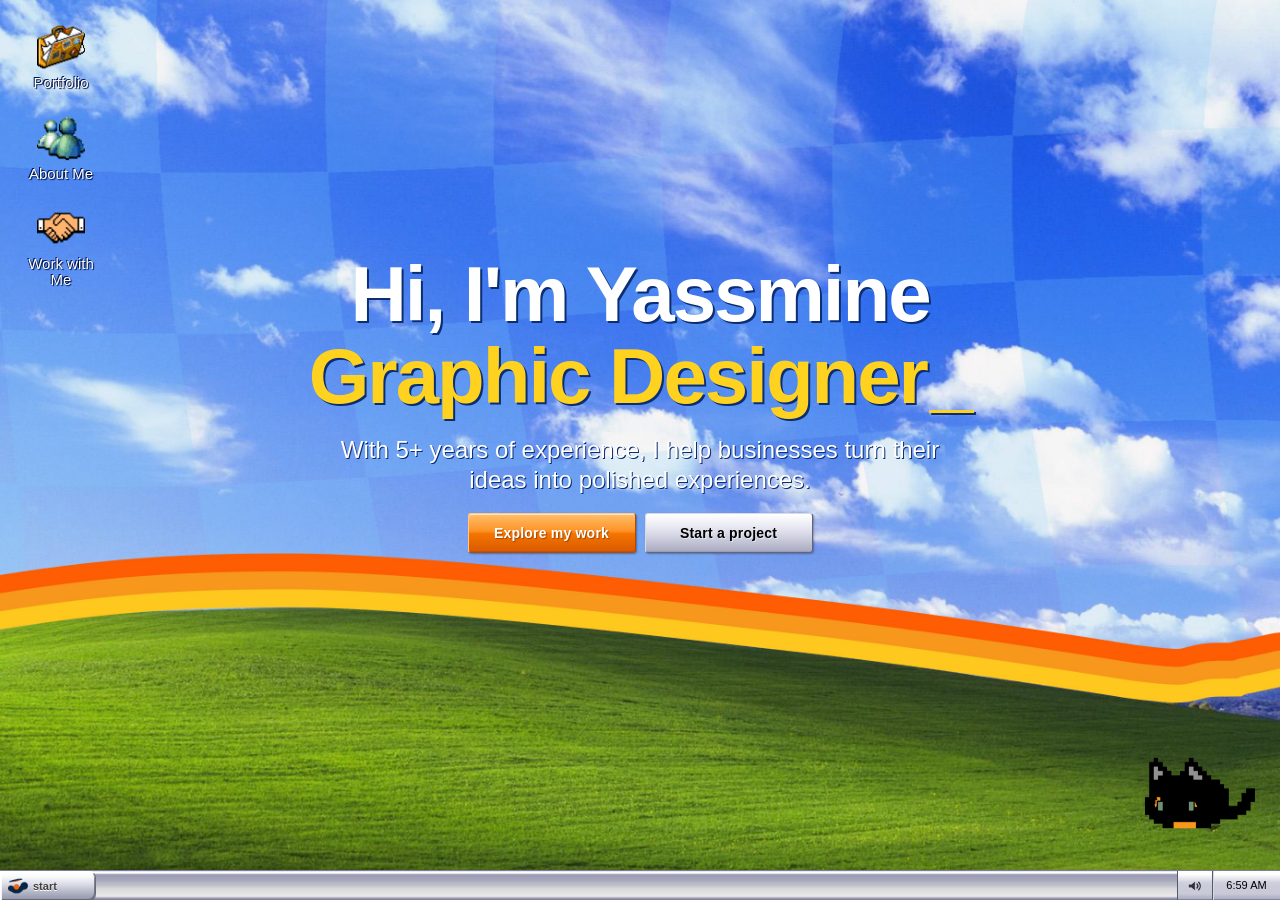
==== index.html @ 1ea106d1 "Add files via upload" ====
<!DOCTYPE html>
<html lang="en">
<head>
  <meta charset="UTF-8" />
  <meta name="viewport" content="width=device-width, initial-scale=1.0" />
  <meta name="theme-color" content="#245edb" />
  <title>Yassmine OS — Portfolio</title>
  <link rel="stylesheet" href="assets/css/style.css" />
  </head>

<body>
  <a class="skip-link" href="#desktop">Skip to desktop</a>
  <main class="desktop" id="desktop">
    <div class="desktop-icons">
      <button class="desktop-icon open-popup" data-target="portfolioPopup">
        <img src="assets/img/portfolio-icon.png" alt="" />
        <span>Portfolio</span>
      </button>

      <button class="desktop-icon open-popup" data-target="aboutPopup">
        <img src="assets/img/community-icon.png" alt="" />
        <span>About Me</span>
      </button>

      <button class="desktop-icon open-popup" data-target="hirePopup">
        <img src="assets/img/work-icon.png" alt="" />
        <span>Work with Me</span>
      </button>
    </div>

    <section class="hero-copy" aria-label="Introduction">
      <h1>Hi, I'm Yassmine</h1>
      <h2 class="hero-role">
        <span id="typedRole"></span><span class="typing-cursor">_</span>
      </h2>
      <p class="hero-description">
      With 5+ years of experience, I help businesses turn their ideas into polished experiences.
      </p>
      <div class="hero-actions">
        <button class="xp-button primary open-popup" data-target="portfolioPopup">Explore my work</button>
        <button class="xp-button open-popup" data-target="hirePopup">Start a project</button>
      </div>
    </section>
    <button class="yuki open-popup" data-target="hobbiesPopup" aria-label="Open Yuki's studio">
      <span class="yuki-speech">pspsps...</span>
      <img class="yuki-cat" src="assets/img/yuki.png" alt="Yuki" />
    </button>

    <div class="taskbar" id="taskbar">
      <button
        class="start-button"
        id="startButton"
        data-target="menuPopup"
        aria-haspopup="true"
        aria-expanded="false"
        type="button"
      >
        <img class="start-icon" src="assets/img/logo.png" alt="" />
        <strong>start</strong>
      </button>

      <div class="taskbar-divider" aria-hidden="true"></div>

      <div class="taskbar-apps" id="taskbarApps" aria-label="Open applications"></div>

      <div class="taskbar-tray" aria-label="Notification area">

        <div class="taskbar-tray-icons" id="trayIcons">

          <button
            class="tray-icon volume-button"
            id="volume"
            type="button"
            title="Volume: on"
            aria-label="Volume: on"
            aria-pressed="false"
          ><svg class="volume-icon" viewBox="0 0 16 16" aria-hidden="true" focusable="false">
              <path class="volume-speaker" d="M1.5 6.25h3L8.25 3v10L4.5 9.75h-3z" />
              <path class="volume-wave volume-wave-1" d="M10 6a3 3 0 0 1 0 4" />
              <path class="volume-wave volume-wave-2" d="M11.75 4.25a5.5 5.5 0 0 1 0 7.5" />
              <path class="volume-mute" d="M10.25 5.75l4 4m0-4l-4 4" />
            </svg></button>
        </div>

        <div
          class="taskbar-clock"
          id="taskbarClock"
          title=""
          aria-label="Current time"
        >
          <span id="time"></span>
        </div>
      </div>
    </div>
  </main>

  <!-- Portfolio -->
  <section class="popup-window" id="portfolioPopup" data-title="Portfolio" style="--x: 10vw; --y: 10vh;">
    <header class="popup-header">
      <span><img src="assets/img/portfolio-icon.png" alt="">Portfolio</span>
      <div class="window-controls">
        <button class="minimize-popup" title="Minimize" aria-label="Minimize"></button>
        <button class="maximize-popup" title="Maximize" aria-label="Maximize"></button>
        <button class="close-popup" title="Close" aria-label="Close"></button>
      </div>
    </header>
    <div class="popup-content portfolio-content">

      <div class="case-header">
        <div>
          <span class="case-label">CASE FILES</span>
          <h2>Everything I&rsquo;ve worked on, filed.</h2>
        </div>
      </div>

      <div class="case-dividers" role="tablist" aria-label="Filter by discipline">
        <button class="divider-tab active" role="tab" aria-selected="true" data-filter="all">All</button>
        <button class="divider-tab" role="tab" aria-selected="false" data-filter="branding">Branding</button>
        <button class="divider-tab" role="tab" aria-selected="false" data-filter="digital">Digital &amp; Print</button>
        <button class="divider-tab" role="tab" aria-selected="false" data-filter="product">Product Design</button>
      </div>

      <div class="case-drawer" id="caseDrawer"></div>

    </div>
    <footer class="status-bar" id="caseStatus">5 file(s)</footer>
  </section>

  <!-- About -->
  <section class="popup-window" id="aboutPopup" data-title="About Me" style="--x: 34vw; --y: 14vh;">
    <header class="popup-header">
      <span><img src="assets/img/community-icon.png" alt="">About Yassmine</span>
      <div class="window-controls"><button class="minimize-popup" title="Minimize" aria-label="Minimize"></button><button class="maximize-popup" title="Maximize" aria-label="Maximize"></button><button class="close-popup" title="Close" aria-label="Close"></button></div>
    </header>
    <div class="popup-content about-content library">

      <!-- Reader card -->
      <div class="library-header">
        <div class="reader-avatar">
          <img src="assets/img/logo.png" alt="">
        </div>
        <div class="reader-meta">
          <h2>Ouaras Nouara El Yassmine</h2>
          <p>Product Designer &middot; Algiers</p>
        </div>
        <div class="reading-progress">
          <span class="progress-label"><b id="chaptersRead">1</b> of 6 chapters opened</span>
          <div class="progress-track"><i id="progressFill" style="width:16.6%"></i></div>
        </div>
      </div>

      <!-- Shelf -->
      <div class="shelf-wrap">

        <!-- Fairy lights -->
        <div class="fairy-lights" aria-hidden="true">
          <svg class="fairy-wire" viewBox="0 0 100 20" preserveAspectRatio="none">
            <path vector-effect="non-scaling-stroke"
                  d="M0,3 Q6,13 12.5,4 Q19,14 25,4.5 Q32,14.5 38,4 Q45,14 51,4.5
                     Q58,14.5 64,4 Q71,14 77,4.5 Q84,14.5 90,4 Q96,13 100,3" />
          </svg>
          <i style="--x:6%;  --t:3.4s; --d:0s"></i>
          <i style="--x:19%; --t:4.1s; --d:-1.2s"></i>
          <i style="--x:32%; --t:3.7s; --d:-2.4s"></i>
          <i style="--x:45%; --t:4.6s; --d:-0.7s"></i>
          <i style="--x:58%; --t:3.9s; --d:-3.1s"></i>
          <i style="--x:71%; --t:4.3s; --d:-1.8s"></i>
          <i style="--x:84%; --t:3.6s; --d:-2.9s"></i>
          <i style="--x:96%; --t:4.4s; --d:-0.4s"></i>
        </div>

        <!-- Golden motes -->
        <div class="shelf-motes" aria-hidden="true">
          <span style="--x:11%; --d:0s;   --t:21s; --s:3px"></span>
          <span style="--x:23%; --d:-6s;  --t:26s; --s:2px"></span>
          <span style="--x:37%; --d:-12s; --t:19s; --s:3px"></span>
          <span style="--x:49%; --d:-3s;  --t:28s; --s:2px"></span>
          <span style="--x:62%; --d:-15s; --t:23s; --s:3px"></span>
          <span style="--x:74%; --d:-9s;  --t:20s; --s:2px"></span>
          <span style="--x:88%; --d:-18s; --t:25s; --s:3px"></span>
        </div>

        <!-- Trailing ivy -->
        <svg class="shelf-ivy" viewBox="0 0 120 150" aria-hidden="true">
          <path class="ivy-stem" d="M8,0 C14,26 4,44 12,66 C20,88 8,104 16,130" />
          <g class="ivy-leaves">
            <ellipse cx="18" cy="18"  rx="9"  ry="6"  transform="rotate(28 18 18)"  />
            <ellipse cx="4"  cy="34"  rx="8"  ry="5.5" transform="rotate(-34 4 34)" />
            <ellipse cx="20" cy="52"  rx="9.5" ry="6.5" transform="rotate(22 20 52)" />
            <ellipse cx="5"  cy="72"  rx="8"  ry="5.5" transform="rotate(-28 5 72)" />
            <ellipse cx="21" cy="92"  rx="9"  ry="6"  transform="rotate(31 21 92)" />
            <ellipse cx="7"  cy="112" rx="7.5" ry="5" transform="rotate(-24 7 112)" />
            <ellipse cx="19" cy="132" rx="8"  ry="5.5" transform="rotate(26 19 132)" />
          </g>
        </svg>

        <div class="shelf">

          <div class="shelf-books" role="tablist" aria-label="Chapters">

            <button class="book active" data-book="origin" style="--spine:#c0765a; --h:100%; --w:52px"
                    role="tab" aria-selected="true" aria-controls="bookOrigin">
              <span class="book-title">The Origin Story</span>
              <span class="book-mark">&#10022;</span>
            </button>

            <button class="book" data-book="work" style="--spine:#6d8f91; --h:97%; --w:40px"
                    role="tab" aria-selected="false" aria-controls="bookWork">
              <span class="book-title">Where I&rsquo;ve Worked</span>
              <span class="book-mark">&#10023;</span>
            </button>

            <button class="book" data-book="toolkit" style="--spine:#849a6f; --h:98%; --w:58px"
                    role="tab" aria-selected="false" aria-controls="bookToolkit">
              <span class="book-title">The Toolkit</span>
              <span class="book-mark">&#10086;</span>
            </button>

            <button class="book" data-book="quests" style="--spine:#c99b52; --h:95%; --w:38px"
                    role="tab" aria-selected="false" aria-controls="bookQuests">
              <span class="book-title">Notable Quests</span>
              <span class="book-mark">&#9790;</span>
            </button>

            <button class="book" data-book="margins" style="--spine:#94789e; --h:96%; --w:48px"
                    role="tab" aria-selected="false" aria-controls="bookMargins">
              <span class="book-title">Notes in the Margins</span>
              <span class="book-mark">&#10087;</span>
            </button>

            <button class="book" data-book="letter" style="--spine:#bd7f80; --h:93%; --w:42px; --lean:7deg"
                    role="tab" aria-selected="false" aria-controls="bookLetter">
              <span class="book-title">Write to Me</span>
              <span class="book-mark">&#10047;</span>
            </button>

          </div>

          <!-- Potted plant -->
          <svg class="shelf-pot" viewBox="0 0 54 74" aria-hidden="true">
            <g class="pot-foliage">
              <ellipse cx="27" cy="20" rx="11" ry="7.5" transform="rotate(-14 27 20)" />
              <ellipse cx="14" cy="27" rx="10" ry="6.5" transform="rotate(-40 14 27)" />
              <ellipse cx="40" cy="27" rx="10" ry="6.5" transform="rotate(40 40 27)" />
              <ellipse cx="20" cy="38" rx="9"  ry="6"   transform="rotate(-24 20 38)" />
              <ellipse cx="35" cy="38" rx="9"  ry="6"   transform="rotate(24 35 38)" />
              <ellipse cx="27" cy="32" rx="8"  ry="5.5" />
            </g>
            <path class="pot-body" d="M13,46 L41,46 L37,72 L17,72 Z" />
            <rect class="pot-rim" x="10" y="42" width="34" height="7" rx="2" />
          </svg>

        </div>
        <div class="shelf-plank" aria-hidden="true"></div>
      </div>

      <!-- Open book -->
      <div class="book-spread">

        <article class="book-page active" id="bookOrigin" role="tabpanel">
          <span class="page-chapter">Chapter I</span>
          <h3>The Origin Story</h3>

          <aside class="margin-note">this is the whole job, really</aside>

          <p class="page-drop">I like turning complicated ideas into things people instantly understand.</p>

          <p class="has-dropcap">That has taken me where a wrong click has consequences. A biobanking app, where badly logged data can invalidate research. A crowdfunding platform, where strangers decide whether to trust a startup with their money. Complexity isn&rsquo;t the problem in either case &mdash; unexplained complexity is.</p>
        </article>

        <article class="book-page" id="bookWork" role="tabpanel">
          <span class="page-chapter">Chapter II</span>
          <h3>Where I&rsquo;ve Worked</h3>
          <aside class="margin-note">80+ decks. I counted.</aside>
          <ul class="timeline">
            <li>
              <b>Graphic &amp; Product Designer</b>
              <small>Freelance &middot; 2022 &ndash; present</small>
              <p>Redesigned the Confirmoo site and web app, built Yinvesti from research through final UI, and shaped brand identities for a string of startups. Also mentored a designer from zero to their first role.</p>
            </li>
            <li>
              <b>Lead Graphic &amp; Product Designer</b>
              <small>DiData &middot; 2023 &ndash; 2025</small>
              <p>Built a scalable UI kit and modular design framework in Figma, led the website redesign, refined the visual identity, and produced 80+ decks and campaigns with product, engineering and marketing.</p>
            </li>
            <li>
              <b>Graphic Designer</b>
              <small>Glinted &middot; 2022 &ndash; 2023</small>
              <p>Social and print work for two in-house brands, plus event materials &mdash; and a seat in the strategy sessions behind two major campaigns.</p>
            </li>
          </ul>
        </article>

        <article class="book-page" id="bookToolkit" role="tabpanel">
          <span class="page-chapter">Chapter III</span>
          <h3>The Toolkit</h3>
          <aside class="margin-note">the site you&rsquo;re on is the homework</aside>

          <h4>Design</h4>
          <div class="chips">
            <span>Product Design</span><span>UI Design</span><span>UX Design</span>
            <span>User Research</span><span>Wireframing</span><span>Prototyping</span>
            <span>Design Systems</span><span>Brand Identity</span><span>Visual Design</span>
          </div>

          <h4>Software</h4>
          <div class="chips">
            <span>Figma</span><span>Illustrator</span><span>Photoshop</span><span>Adobe CC</span>
          </div>

          <h4>Learning</h4>
          <div class="chips">
            <span>HTML</span><span>CSS</span><span>JavaScript</span><span>Git</span>
          </div>

          <h4>Languages</h4>
          <ul class="langs">
            <li><span>Arabic</span><i style="--lvl:100%"></i><em>Native</em></li>
            <li><span>English</span><i style="--lvl:85%"></i><em>Proficient</em></li>
            <li><span>French</span><i style="--lvl:70%"></i><em>Advanced</em></li>
          </ul>
        </article>

        <article class="book-page" id="bookQuests" role="tabpanel">
          <span class="page-chapter">Chapter IV</span>
          <h3>Notable Quests</h3>
          <aside class="margin-note">hardest brief I&rsquo;ve had &mdash; and my favourite</aside>
          <div class="quest">
            <b>Redesigned a biobanking platform</b>
            <p>Led a critical redesign of DiData&rsquo;s biobanking software with a modular, user-centered approach &mdash; making genuinely complex tasks navigable.</p>
          </div>
          <div class="quest">
            <b>Built a crowdfunding platform</b>
            <p>Designed Yinvesti end to end, connecting investors with startups &mdash; UX research through to final UI.</p>
          </div>
          <div class="quest">
            <b>Cross-channel brand systems</b>
            <p>Cohesive visuals across social, web and print for brands in travel, health, tech and education.</p>
          </div>
        </article>

        <article class="book-page" id="bookMargins" role="tabpanel">
          <span class="page-chapter">Chapter V</span>
          <h3>Notes in the Margins</h3>
          <aside class="margin-note">ask me about the reading list</aside>
          <p class="page-drop">The things that aren&rsquo;t on the CV but show up in the work anyway.</p>
          <div class="quest">
            <b>Psychology &amp; human behaviour</b>
            <p>Why people hesitate, misread a label, or abandon a flow halfway. Empathy is a design tool, not a soft skill.</p>
          </div>
          <div class="quest">
            <b>Stubborn problem-solving</b>
            <p>Naturally driven to figure things out alone &mdash; stubborn in the best way when it comes to turning a vision into a real thing.</p>
          </div>
          <div class="quest">
            <b>Reading, constantly</b>
            <p>Hence the shelf. Books are where most of the interesting ideas come from, and where I go when a problem won&rsquo;t budge.</p>
          </div>
        </article>

        <article class="book-page" id="bookLetter" role="tabpanel">
          <span class="page-chapter">Chapter VI</span>
          <h3>Write to Me</h3>
          <aside class="margin-note">I reply faster than you&rsquo;d think</aside>
          <p class="page-drop">Got something complicated that needs making clear? Let&rsquo;s talk.</p>

          <div class="library-card">
            <div class="card-head">
              <span>Ouaras Yassmine</span>
              <small>Product Designer</small>
            </div>
            <ul class="card-rows">
              <li><span>Email</span><a href="mailto:ouaras.yassmine@gmail.com">ouaras.yassmine@gmail.com</a></li>
              <li><span>LinkedIn</span><a href="https://www.linkedin.com/in/yassmine-ouaras/" target="_blank" rel="noopener">/in/yassmine-ouaras</a></li>
              <li><span>Portfolio</span><a href="https://ouaras-yassmine-portfolio.notion.site/Hi-I-m-Yassmine-1af8509314388043adb9c99d9ff3be45" target="_blank" rel="noopener">Full case studies</a></li>
              <li><span>Based in</span><span>Algiers &middot; open to remote</span></li>
            </ul>
            <div class="card-stamp">AVAILABLE<br><small>for new projects</small></div>
          </div>

          <div class="letter-actions">
            <button class="xp-button primary open-popup" data-target="hirePopup">Start a project</button>
          </div>
        </article>

      </div>

    </div>
  </section>

  <!-- Hire -->
  <section class="popup-window hire-window" id="hirePopup" data-title="Work with Me" style="--x: 18vw; --y: 15vh;">
    <header class="popup-header">
      <span><img src="assets/img/work-icon.png" alt="">Work with Me</span>
      <div class="window-controls"><button class="minimize-popup" title="Minimize" aria-label="Minimize"></button><button class="maximize-popup" title="Maximize" aria-label="Maximize"></button><button class="close-popup" title="Close" aria-label="Close"></button></div>
    </header>
    <form class="popup-content hire-form" data-endpoint="" novalidate>

      <h2 class="hire-title">What can I make for you?</h2>

      <div class="bento">

        <div class="cell cell-name">
          <label for="hireName">Your name</label>
          <input id="hireName" name="name" type="text" placeholder="Alice Example" required data-hint="How should I address you?">
        </div>

        <div class="cell cell-email">
          <label for="hireEmail">Your email</label>
          <input id="hireEmail" name="email" type="email" placeholder="alice@example.com" required data-hint="Where I'll send my reply.">
        </div>

        <div class="cell cell-art">
          <div class="art-frame" id="serviceArt" data-service="" aria-hidden="true"></div>
          <span class="service-note" id="serviceCaption">Pick a service</span>
        </div>

        <div class="cell cell-phone">
          <label for="hirePhone">Phone</label>
          <input id="hirePhone" name="phone" type="tel" placeholder="+213 000 000 000" autocomplete="tel" data-hint="Only if you'd rather talk than type.">
        </div>

        <div class="cell cell-service">
          <label for="hireService">You need</label>
          <select id="hireService" name="service" required data-hint="Pick the closest fit — we can refine it later.">
            <option value="">Choose a service...</option>
            <option>Branding / Logo</option>
            <option>Product Design</option>
            <option>Social Media Design</option>
            <option>Print Design</option>
            <option>Something else</option>
          </select>
        </div>

        <div class="cell cell-details">
          <label for="hireDetails">Details</label>
          <textarea id="hireDetails" name="details" placeholder="What's the idea? What needs designing? What are you hoping to achieve?" required data-hint="The messy version is fine."></textarea>
        </div>

        <div class="cell cell-budget">
          <label for="hireBudget">Budget</label>
          <select id="hireBudget" name="budget" data-hint="A rough range is genuinely useful.">
            <option>Not sure yet</option><option>Under &euro;500</option><option>&euro;500&ndash;&euro;1,000</option><option>&euro;1,000&ndash;&euro;2,500</option><option>&euro;2,500+</option>
          </select>
        </div>

        <div class="cell cell-time">
          <label for="hireTimeline">Timeline</label>
          <input id="hireTimeline" name="timeline" type="text" placeholder="e.g. September 2026" data-hint="When do you need this by?">
        </div>

      </div>

      <button class="xp-button primary hire-send" type="submit">Send request</button>

      <div class="response" aria-live="polite"></div>

    </form>
    <footer class="status-bar" id="hireStatus">Ready</footer>
  </section>

  <!-- Hobbies / Yuki -->
<section class="popup-window yuki-window" id="hobbiesPopup" data-title="Yuki's Studio" style="--x: 52vw; --y: 25vh;">
  <header class="popup-header">
    <span><img src="assets/img/yuki.png" alt="">Yuki's Studio</span>

    <div class="window-controls">
      <button class="minimize-popup" title="Minimize" aria-label="Minimize"></button>
      <button class="maximize-popup" title="Maximize" aria-label="Maximize"></button>
      <button class="close-popup" title="Close" aria-label="Close"></button>
    </div>
  </header>

  <div class="popup-content yuki-studio">

    <!-- Yuki header -->
    <div class="yuki-studio-header">
      <div class="yuki-studio-avatar">
        <img src="assets/img/yuki.png" alt="Yuki">
      </div>

      <div>
        <span class="eyebrow">YUKI'S STUDIO</span>
        <h2>Welcome to Yuki's corner.</h2>
        <p>Pick something mellow to do.</p>
      </div>
    </div>

    <!-- Tool buttons -->
    <div class="yuki-tools">

      <button class="yuki-tool active" data-yuki-tab="quote">
        <span class="yuki-tool-icon">📖</span>
        <span>
          <strong>Daily quote</strong>
          <small>A little inspiration</small>
        </span>
        <b>→</b>
      </button>

      <button class="yuki-tool" data-yuki-tab="notes">
        <span class="yuki-tool-icon">📝</span>
        <span>
          <strong>To do list</strong>
          <small>Today's little list</small>
        </span>
        <b>→</b>
      </button>

      <button class="yuki-tool" data-yuki-tab="pomodoro">
        <span class="yuki-tool-icon">🍅</span>
        <span>
          <strong>Pomodoro</strong>
          <small>Focus with Yuki</small>
        </span>
        <b>→</b>
      </button>

      <button class="yuki-tool" data-yuki-tab="game">
        <span class="yuki-tool-icon">🧶</span>
        <span>
          <strong>Yuki's run</strong>
          <small>Run, jump &amp; collect yarn</small>
        </span>
        <b>→</b>
      </button>

      <button class="yuki-tool" data-yuki-tab="paint">
        <span class="yuki-tool-icon">🎨</span>
        <span>
          <strong>Paint</strong>
          <small>Doodle something</small>
        </span>
        <b>→</b>
      </button>

    </div>

    <!-- ==================== -->
    <!-- DAILY QUOTE -->
    <!-- ==================== -->

    <div class="yuki-panel active" id="yukiQuotePanel">

      <div class="quote-card">

        <div class="quote-mark">“</div>

        <p id="dailyQuote">
          Loading a little wisdom...
        </p>

        <div class="quote-source">
          <strong id="quoteAuthor">Yuki's bookshelf</strong>
          <small id="quoteBook"></small>
        </div>

      </div>

      <button class="xp-button small" id="newQuoteButton">
        Another one →
      </button>

    </div>


<!-- ==================== -->
<!-- SUPER YUKI -->
<!-- ==================== -->

<!-- ==================== -->
<!-- SUPER YUKI — CONTINUOUS RUNNER -->
<!-- ==================== -->

<div class="yuki-panel" id="yukiGamePanel">

  <div class="game-heading">
    <div>
      <h3>Yuki's Endless Yarn Run</h3>
    </div>

    <div class="game-stats">
      <span class="game-stat">
        ⭐ <b id="yukiScore">0</b>
      </span>

      <span class="game-stat">
        🧶 <b id="yukiYarnCount">0</b>
      </span>

      <span class="game-stat">
        ❤️ <b id="yukiLives">3</b>
      </span>

      <span class="game-stat">
        🏆 <b id="yukiHighScore">0</b>
      </span>
    </div>
  </div>

  <div class="yuki-game" id="yukiGame">

    <div class="game-world" id="gameWorld">

      <div class="game-player" id="gamePlayer">
        <img src="assets/img/yuki.png" alt="Yuki">
      </div>

    </div>

    <!-- Game intro -->
    <div class="yuki-level-overlay" id="yukiStartOverlay">

      <div class="yuki-level-card">

        <h3>Ready, Yuki?</h3>

        <p>
          Run forever, collect yarn and avoid the little obstacles.
          How far can you go?
        </p>

        <button
          class="xp-button primary"
          id="startYukiGame"
          type="button"
        >
          Start Running →
        </button>

      </div>

    </div>

    <!-- Game over -->
    <div
      class="yuki-level-overlay hidden"
      id="yukiGameOverOverlay"
    >

      <div class="yuki-level-card">

        <span class="eyebrow">RUN OVER</span>

        <h3>Yuki needs a nap.</h3>

        <p id="yukiGameOverMessage">
          Nice run!
        </p>

        <button
          class="xp-button primary"
          id="restartYukiGame"
          type="button"
        >
          Run Again →
        </button>

      </div>

    </div>

  </div>

  <div class="game-controls">

    <div class="game-help">
      <span>← → Move</span>
      <span>Space / ↑ Jump</span>
      <span>🧶 Collect Yarn</span>
      <span>🐾 Avoid Obstacles</span>
    </div>

    <button
      class="xp-button small"
      id="restartYuki"
      type="button"
    >
      Restart
    </button>

  </div>

</div>
    <!-- ==================== -->
    <!-- POMODORO -->
    <!-- ==================== -->

    <div class="yuki-panel" id="yukiPomodoroPanel">

      <div class="pomodoro-card">

        <div class="pomodoro-mode">
          <button class="pomodoro-mode-button active" data-mode="focus">
            Focus
          </button>

          <button class="pomodoro-mode-button" data-mode="short">
            Short Break
          </button>

          <button class="pomodoro-mode-button" data-mode="long">
            Long Break
          </button>
        </div>

        <div class="cassette" id="cassette" aria-hidden="true">
          <span class="reel reel-left"><i></i></span>
          <span class="tape-window"></span>
          <span class="reel reel-right"><i></i></span>
        </div>

        <div class="pomodoro-time" id="pomodoroTime">
          25:00
        </div>

        <div class="pomodoro-progress">
          <div id="pomodoroProgress"></div>
        </div>

        <div class="pomodoro-controls">

          <button class="xp-button primary" id="pomodoroStart">
            Start
          </button>

          <button class="xp-button" id="pomodoroReset">
            Reset
          </button>

        </div>

        <div class="pomodoro-settings">

          <label>
            Focus
            <select id="focusDuration">
              <option value="15">15 min</option>
              <option value="20">20 min</option>
              <option value="25" selected>25 min</option>
              <option value="30">30 min</option>
              <option value="45">45 min</option>
              <option value="60">60 min</option>
            </select>
          </label>

          <label>
            Short break
            <select id="shortBreakDuration">
              <option value="5" selected>5 min</option>
              <option value="10">10 min</option>
              <option value="15">15 min</option>
            </select>
          </label>

          <label>
            Long break
            <select id="longBreakDuration">
              <option value="15">15 min</option>
              <option value="20" selected>20 min</option>
              <option value="30">30 min</option>
            </select>
          </label>

        </div>

        <div class="pomodoro-session">
          Session <b id="pomodoroSession">1</b>
        </div>

      </div>

    </div>


    <!-- ==================== -->
    <!-- DAILY NOTES -->
    <!-- ==================== -->

    <div class="yuki-panel" id="yukiNotesPanel">

      <div class="notes-card">

        <div class="notes-input">

          <input
            id="noteInput"
            type="text"
            placeholder="What needs doing?"
          >

          <button class="xp-button primary" id="addNote">
            Add
          </button>

        </div>

        <div class="notes-list" id="notesList"></div>

        <div class="notes-footer">
          <span id="notesCount">0 tasks</span>

          <button class="xp-button small" id="clearCompleted">
            Clear completed
          </button>
        </div>

      </div>

    </div>

    <!-- ==================== -->
    <!-- PAINT -->
    <!-- ==================== -->

    <div class="yuki-panel" id="yukiPaintPanel">

      <div class="paint-app">

        <!-- Tool box -->
        <div class="paint-toolbox" role="toolbar" aria-label="Tools">
          <button class="paint-tool active" data-paint-tool="pencil" title="Pencil" aria-label="Pencil">✏️</button>
          <button class="paint-tool" data-paint-tool="brush" title="Brush" aria-label="Brush">🖌️</button>
          <button class="paint-tool" data-paint-tool="eraser" title="Eraser" aria-label="Eraser">🧽</button>
          <button class="paint-tool" data-paint-tool="fill" title="Fill with colour" aria-label="Fill with colour">🪣</button>
          <button class="paint-tool" data-paint-tool="line" title="Line" aria-label="Line">📏</button>
          <button class="paint-tool" data-paint-tool="rect" title="Rectangle" aria-label="Rectangle">▭</button>
          <button class="paint-tool" data-paint-tool="ellipse" title="Ellipse" aria-label="Ellipse">◯</button>
          <button class="paint-tool" data-paint-tool="picker" title="Pick colour" aria-label="Pick colour">💧</button>
        </div>

        <!-- Canvas -->
        <div class="paint-canvas-wrap">
          <canvas id="paintCanvas" width="640" height="420"></canvas>
        </div>

      </div>

      <!-- Size + colours -->
      <div class="paint-bottom">

        <div class="paint-sizes" role="radiogroup" aria-label="Brush size">
          <button class="paint-size active" data-paint-size="2" title="Fine" aria-label="Fine"><i style="height:2px"></i></button>
          <button class="paint-size" data-paint-size="5" title="Medium" aria-label="Medium"><i style="height:5px"></i></button>
          <button class="paint-size" data-paint-size="9" title="Thick" aria-label="Thick"><i style="height:9px"></i></button>
          <button class="paint-size" data-paint-size="14" title="Heavy" aria-label="Heavy"><i style="height:14px"></i></button>
        </div>

        <div class="paint-current" aria-hidden="true">
          <span class="paint-swatch-fg" id="paintFg"></span>
          <span class="paint-swatch-bg" id="paintBg"></span>
        </div>

        <div class="paint-palette" id="paintPalette" role="toolbar" aria-label="Colour palette"></div>

        <div class="paint-actions">
          <button class="xp-button small" id="paintUndo">Undo</button>
          <button class="xp-button small" id="paintClear">Clear</button>
          <button class="xp-button small" id="paintSave">Download</button>
        </div>

      </div>

      <p class="paint-hint">
        Left-click paints with the front colour, right-click paints with the back colour.
      </p>

    </div>

  </div>
</section>

  <!-- Project -->
  <section class="popup-window project-window" id="projectPopup" data-title="Case file" style="--x: 16vw; --y: 8vh;">
    <header class="popup-header">
      <span><img src="assets/img/portfolio-icon.png" alt=""><span id="projectChrome">Case file</span></span>
      <div class="window-controls">
        <button class="minimize-popup" title="Minimize" aria-label="Minimize"></button>
        <button class="maximize-popup" title="Maximize" aria-label="Maximize"></button>
        <button class="close-popup" title="Close" aria-label="Close"></button>
      </div>
    </header>
    <div class="popup-content project-content" id="projectBody" tabindex="-1"></div>
    <footer class="status-bar" id="projectStatus"></footer>
  </section>

  <!-- Admin -->
  <section class="popup-window admin-window" id="adminPopup" data-title="Project Manager" style="--x: 12vw; --y: 8vh;">
    <header class="popup-header">
      <span><img src="assets/img/portfolio-icon.png" alt="">Project Manager</span>
      <div class="window-controls">
        <button class="minimize-popup" title="Minimize" aria-label="Minimize"></button>
        <button class="maximize-popup" title="Maximize" aria-label="Maximize"></button>
        <button class="close-popup" title="Close" aria-label="Close"></button>
      </div>
    </header>

    <div class="popup-content admin-content">

      <!-- Gate -->
      <div class="admin-gate" id="adminGate">
        <h2>Project Manager</h2>
        <p>Enter the passphrase to manage the case files.</p>
        <div class="gate-row">
          <label class="sr-only" for="adminPass">Passphrase</label>
          <input id="adminPass" type="password" placeholder="Passphrase" autocomplete="current-password">
          <button class="xp-button primary" id="adminUnlock" type="button">Unlock</button>
        </div>
        <p class="gate-note" id="gateNote" role="status" aria-live="polite"></p>
      </div>

      <!-- Panel -->
      <div class="admin-panel" id="adminPanel" hidden>

        <div class="admin-cols">

          <!-- Editor -->
          <div class="admin-editor">
            <h3 id="editorHeading">Add a project</h3>

            <div class="cell">
              <label for="pTitle">Title</label>
              <input id="pTitle" type="text" placeholder="DiData Rebranding">
            </div>

            <div class="admin-row">
              <div class="cell">
                <label for="pCat">Section</label>
                <select id="pCat">
                  <option value="branding">Branding</option>
                  <option value="digital">Digital &amp; Print</option>
                  <option value="product">Product Design</option>
                </select>
              </div>
              <div class="cell">
                <label for="pYear">Year</label>
                <input id="pYear" type="text" placeholder="2024">
              </div>
            </div>

            <div class="cell">
              <label for="pMeta">Discipline line</label>
              <input id="pMeta" type="text" placeholder="Identity &middot; Health data platform">
            </div>

            <div class="cell">
              <label for="pImage">Cover file name</label>
              <input id="pImage" type="text" placeholder="didata.jpg">
              <span class="cell-hint">Save the image into <code>assets/img/work/</code> first.</span>
            </div>

            <div class="cell">
              <label for="pLink">Link <span class="opt">(optional)</span></label>
              <input id="pLink" type="url" placeholder="https://...">
            </div>

            <div class="cell">
              <label for="pSize">Card size</label>
              <select id="pSize">
                <option value="regular">Regular</option>
                <option value="wide">Wide &mdash; two columns</option>
                <option value="tall">Tall &mdash; two rows</option>
                <option value="feature">Feature &mdash; two by two</option>
              </select>
            </div>

            <div class="admin-actions">
              <button class="xp-button primary" id="pSave" type="button">Add project</button>
              <button class="xp-button" id="pClear" type="button">Clear</button>
            </div>
          </div>

          <!-- Preview -->
          <div class="admin-preview">
            <h3>Preview</h3>
            <div class="preview-stage" id="previewStage"></div>
          </div>

        </div>

        <!-- Current list -->
        <div class="admin-list-wrap">
          <h3>Filed projects <span class="admin-count" id="adminCount">0</span></h3>
          <ul class="admin-list" id="adminList"></ul>
        </div>

        <!-- Export -->
        <div class="admin-export">
          <h3>Publish</h3>
          <p class="export-note">Changes live in this browser only. To publish them, copy the code below and replace the <code>PROJECTS</code> array near the top of <code>assets/js/main.js</code>.</p>
          <div class="admin-actions">
            <button class="xp-button primary" id="adminCopy" type="button">Copy code</button>
            <button class="xp-button" id="adminDownload" type="button">Download main.js snippet</button>
            <button class="xp-button" id="adminReset" type="button">Reset to published</button>
          </div>
          <textarea id="adminExport" readonly rows="8" aria-label="Generated code"></textarea>
          <p class="gate-note" id="exportNote" role="status" aria-live="polite"></p>
        </div>

      </div>

    </div>
    <footer class="status-bar" id="adminStatus">Locked</footer>
  </section>

  <!-- Request sent -->
  <section class="popup-window sent-window" id="sentPopup" data-title="Request sent" style="--x: 32vw; --y: 26vh;">
    <header class="popup-header">
      <span><img src="assets/img/work-icon.png" alt="">Request sent</span>
      <div class="window-controls"><button class="close-popup" title="Close" aria-label="Close"></button></div>
    </header>
    <div class="popup-content sent-content">
      <div class="sent-row">
        <div class="sent-mark" aria-hidden="true">&#10003;</div>
        <div>
          <h2>Your request was sent.</h2>
          <p id="sentSummary">Thank you &mdash; it&rsquo;s landed in my inbox.</p>
        </div>
      </div>
      <p class="sent-note">I usually reply within a couple of days. If it&rsquo;s urgent, email me directly at <a href="mailto:ouaras.yassmine@gmail.com">ouaras.yassmine@gmail.com</a>.</p>
      <div class="sent-actions">
        <button class="xp-button primary close-popup" type="button">OK</button>
      </div>
    </div>
  </section>

  <!-- Start Menu -->
  <section class="popup-window start-menu" id="menuPopup" data-title="Start" style="--x: 8px; --y: auto;">

    <div class="start-profile">
      <div class="pixel-avatar small-avatar">
        <img src="assets/img/logo.png" alt="">
      </div>
      <b>Ouaras Yassmine</b>
    </div>

    <div class="start-body">

      <!-- Portrait column -->
      <div class="start-portrait">
        <img class="start-figure" src="assets/img/yassmine-pixel.png"
             alt="Pixel illustration of Yassmine">
        <button class="start-allprograms" id="allProgramsButton"
                aria-haspopup="true" aria-expanded="false" aria-controls="allPrograms">
          <span>All Programs</span>
          <b aria-hidden="true">&#9654;</b>
        </button>
      </div>

      <!-- Menu column -->
      <div class="start-links">
        <button class="open-popup" data-target="portfolioPopup"><img src="assets/img/portfolio-icon.png" alt=""><span>Portfolio</span></button>
        <button class="open-popup" data-target="aboutPopup"><img src="assets/img/community-icon.png" alt=""><span>About Me</span></button>
        <button class="open-popup" data-target="hirePopup"><img src="assets/img/work-icon.png" alt=""><span>Work with Me</span></button>
        <button class="open-popup" data-target="hobbiesPopup"><img src="assets/img/yuki.png" alt=""><span>Yuki&rsquo;s Studio</span></button>
      </div>

    </div>

    <div class="start-footer" aria-hidden="true"></div>
  </section>




  <!-- All Programs -->
  <div class="start-flyout" id="allPrograms" role="menu" aria-label="All programs">
    <button role="menuitem" class="open-popup" data-target="portfolioPopup"><img src="assets/img/portfolio-icon.png" alt=""><span>Portfolio</span></button>
    <button role="menuitem" class="open-popup" data-target="aboutPopup"><img src="assets/img/community-icon.png" alt=""><span>About Me</span></button>
    <button role="menuitem" class="open-popup" data-target="hirePopup"><img src="assets/img/work-icon.png" alt=""><span>Work with Me</span></button>
    <button role="menuitem" class="has-sub" id="studioSubButton"
            aria-haspopup="true" aria-expanded="false" aria-controls="studioSub">
      <img src="assets/img/yuki.png" alt="">
      <span>Yuki&rsquo;s Studio</span>
      <b class="sub-arrow" aria-hidden="true">&#9654;</b>
    </button>
  </div>

  <!-- Yuki's Studio submenu -->
  <div class="start-flyout start-subflyout" id="studioSub" role="menu" aria-label="Yuki's Studio">
    <button role="menuitem" data-yuki-open="quote"><span class="emoji-icon">&#128214;</span><span>Daily quote</span></button>
    <button role="menuitem" data-yuki-open="notes"><span class="emoji-icon">&#128221;</span><span>To do list</span></button>
    <button role="menuitem" data-yuki-open="pomodoro"><span class="emoji-icon">&#127813;</span><span>Pomodoro</span></button>
    <button role="menuitem" data-yuki-open="game"><span class="emoji-icon">&#129525;</span><span>Yuki&rsquo;s run</span></button>
    <button role="menuitem" data-yuki-open="paint"><span class="emoji-icon">&#127912;</span><span>Paint</span></button>
  </div>

  <script src="assets/js/main.js"></script>
</body>
</html>
---- assets/css/style.css ----
* {
  box-sizing: border-box;
  margin: 0;
  padding: 0;
}

:root {
  --xp-orange: #ff6a00;
  --xp-yellow: #ffd21f;
  --navy: #0d1947;
  --window: #c0c0c0;
  --window-content: #ffffff;
  --border-light: #ffffff;
  --border-dark: #7d7b6d;
  --shadow: rgba(0,0,0,.42);
  --xp-font: Tahoma, Verdana, "Segoe UI", Arial, sans-serif;
  --xp-titlebar-font: "Trebuchet MS", Tahoma, sans-serif;
}

html, body { min-height: 100%; }

body {
  background:url('../img/my-background.jpg') center center / cover fixed no-repeat;
  font-family: var(--xp-font);
  color: #111;
  min-height: 100vh;
  overflow: hidden;
  image-rendering: auto;
}

button, input, textarea, select { font: inherit; }

button { cursor: pointer; }

.desktop {
  min-height: 100vh;
  position: relative;
  overflow: hidden;
  padding: 18px;
  isolation: isolate;
}


.desktop-icons {
  display: grid;
  grid-template-columns: 86px;
  gap: 13px;
  width: 100px;
}

.desktop-icon {
  appearance: none;
  border: 0;
  background: transparent;
  color: white;
  width: 86px;
  min-height: 78px;
  padding: 4px;
  text-align: center;
  text-shadow: 1px 1px 1px #00154d, -1px -1px #00154d;
  border-radius: 2px;
}

.desktop-icon:hover {
  background: rgba(49, 118, 230, .45);
  outline: 1px dotted white;
}

.desktop-icon img,
.emoji-icon {
  display: block;
  width: 48px;
  height: 48px;
  object-fit: contain;
  margin: 0 auto 4px;
  font-size: 40px;
  line-height: 48px;
}

.desktop-icon span:last-child {
  font-size: 15px;
  line-height: 1.05;
}

.hero-copy {
  position: absolute;
  left: 50%;
  top: 45%;
  transform: translate(-50%, -50%);
  width: min(700px, calc(100vw - 170px));
  text-align: center;
  color: white;
  text-shadow: 2px 2px 0 #0b2d72;
  animation: floaty 5s ease-in-out infinite;
}
.hero-role {
  font-size: clamp(42px, 7vw, 78px);
  line-height: .95;
  letter-spacing: -2px;
  color: var(--xp-yellow);
  text-shadow: 2px 2px 0 #0b2d72;
  min-height: 1em;
  margin-top: 8px;
}

.typing-cursor {
  display: inline-block;
  margin-left: 3px;
  color: var(--xp-yellow);
  animation: typingBlink .65s steps(2, jump-none) infinite;
}

@keyframes typingBlink {
  50% {
    opacity: 0;
  }
}
.hero-copy h1 {
  font-size: clamp(42px, 7vw, 78px);
  line-height: .95;
  letter-spacing: -2px;
}

.hero-copy p {
  margin: 18px auto;
  max-width: 620px;
  font-size: clamp(17px, 2.3vw, 24px);
  line-height: 1.25;
}

.blink { animation: blink 1s steps(2, jump-none) infinite; }

.hero-actions {
  display: flex;
  justify-content: center;
  gap: 9px;
  flex-wrap: wrap;
  text-shadow: none;
}

.xp-button {
  border: 2px outset #c0c0c0;
  background: linear-gradient(#fff, #e4e4e4);
  color: #111;
  padding: 8px 15px;
  min-height: 34px;
  box-shadow: 1px 1px 0 #555;
}

.xp-button:hover { filter: brightness(1.05); }
.xp-button:active { border-style: inset; }
.xp-button.primary {
  background: linear-gradient(#ffb52b, #f06a00);
  color: white;
  border-color: #ffd978;
  text-shadow: 1px 1px #833600;
}
.xp-button.small { padding: 5px 10px; min-height: 28px; }

.yuki {
  position: fixed;
  right: 25px;
  bottom: 52px;
  border: 0;
  background: transparent;
  color: white;
  text-shadow: 1px 1px #00154d;
  z-index: 5;
}
.yuki:hover .yuki-cat { transform: translateY(-8px) rotate(-5deg); }
.yuki-cat {
  display: block;
  width: 110px;
  height: 110px;
  object-fit: contain;
  transition: transform .2s;
}
.yuki small { font-size: 14px; }
.yuki-speech {
  opacity: 0;
  position: absolute;
  right: 105px;
  bottom: 100px;
  white-space: nowrap;
  background: #fff;
  color: #111;
  border: 2px outset #c0c0c0;
  padding: 5px 8px;
  text-shadow: none;
  transform: translateY(5px);
  transition: .2s;
}
.yuki:hover .yuki-speech { opacity: 1; transform: translateY(0); }

/* =========================================================
   WINDOWS XP SILVER TASKBAR
   Values translated directly from the RetroBar Windows XP
   Silver ResourceDictionary supplied for this portfolio.
   ========================================================= */

.taskbar {
  position: fixed;
  left: 0;
  right: 0;
  bottom: 0;

  height: 30px;
  display: flex;
  align-items: stretch;

  padding: 0;
  gap: 0;

  background:
    linear-gradient(
      to bottom,
      #dadce8 0%,
      #ffffff 5%,
      #dadce8 10%,
      #b3b6c5 12%,
      #9a99b1 13%,
      #a8a9bf 35%,
      #b1b7bb 40%,
      #bbbdcd 50%,
      #d7d7d7 62%,
      #ecebec 90%,
      #83829d 100%
    );

  border-top: 1px solid #7d7e99;
  border-bottom: 1px solid #83829d;

  z-index: 9000;
}

/* ---------------------------------------------------------
   START BUTTON
   --------------------------------------------------------- */

.start-button {
  position: relative;
  z-index: 2;

  width: 96px;
  min-width: 96px;
  height: 30px;

  display: flex;
  align-items: center;
  gap: 5px;

  padding: 0 10px 0 7px;

  border-style: solid;
  border-width: 1px;

  border-top-color: #ffffff;
  border-left-color: #ffffff;
  border-right-color: #686a7d;
  border-bottom-color: #686a7d;

  border-radius: 0 7px 7px 0;

  background:
    linear-gradient(
      to bottom,
      #ffffff 0%,
      #f8f9fa 18%,
      #d9dae5 45%,
      #b3b6c5 72%,
      #9295a9 100%
    );

  color: #404040;
  font-family: Tahoma, Verdana, sans-serif;
  font-size: 11px;
  font-weight: 700;

  text-shadow: 0 1px 0 #ffffff;

  box-shadow:
    inset 1px 1px 0 rgba(255,255,255,.85),
    inset -1px -1px 0 rgba(80,82,96,.65);
}

.start-button:hover {
  background:
    linear-gradient(
      to bottom,
      #ffffff 0%,
      #ffffff 20%,
      #e6e7ef 45%,
      #c9cbd7 72%,
      #a4a7b8 100%
    );
}

.start-button.active,
.start-button:active {
  color: #ffffff;
  background:
    linear-gradient(
      to bottom,
      #43515b 0%,
      #616b78 5%,
      #65707c 15%,
      #77818c 45%,
      #7d8890 50%,
      #828c95 80%,
      #89919a 100%
    );

  border-color: #616d78;
  box-shadow:
    inset 1px 1px 2px rgba(40,45,50,.45),
    inset -1px -1px 0 rgba(255,255,255,.55);

  text-shadow: 1px 1px 0 #40474d;
}

.start-icon {
  width: 20px;
  height: 20px;
  object-fit: contain;
  display: block;
  flex: 0 0 20px;
}

/* ---------------------------------------------------------
   TASKBAR DIVIDER
   --------------------------------------------------------- */

.taskbar-divider {
  width: 4px;
  min-width: 4px;
  height: 26px;
  margin: 2px 4px 0 2px;

  border-left: 1px solid #7d7e99;
  border-right: 1px solid #ffffff;
}

/* ---------------------------------------------------------
   TASK LIST
   RetroBar:
   TaskButtonMargin Right=1
   Normal:
   #ffffff → #f8f9fa → #cfd0df → #cbccda
   --------------------------------------------------------- */

.taskbar-apps {
  display: flex;
  align-items: center;
  flex: 1;
  min-width: 0;
  overflow: hidden;
  gap: 0;
}

.taskbar-app {
  position: relative;

  min-width: 95px;
  max-width: 170px;
  height: 26px;

  margin: 1px 1px 1px 0;
  padding: 0 8px;

  display: flex;
  align-items: center;
  gap: 6px;

  overflow: hidden;

  color: #404040;
  font-family: Tahoma, Verdana, sans-serif;
  font-size: 11px;
  font-weight: 400;

  text-align: left;
  text-shadow: 0 1px 0 #ffffff;

  background:
    linear-gradient(
      to bottom,
      #ffffff 0%,
      #f8f9fa 20%,
      #cfd0df 50%,
      #cbccda 100%
    );

  border-style: solid;
  border-width: 1px;

  border-top-color: #a6a7b0;
  border-left-color: #9495a2;
  border-right-color: #9495a2;
  border-bottom-color: #8a8b98;

  box-shadow:
    inset 1px 0 0 #ffffff,
    inset -1px 0 0 #ffffff;
}

.taskbar-app:hover {
  background:
    linear-gradient(
      to bottom,
      #d9dae8 0%,
      #dddeed 40%,
      #efeff8 50%,
      #fcfcff 65%,
      #ffffff 85%,
      #ffffff 100%
    );

  border-top-color: #68787a;
  border-left-color: #616d78;
  border-right-color: #616d78;
  border-bottom-color: #7d7e8a;
}

.taskbar-app.active {
  color: #ffffff;
  background:
    linear-gradient(
      to bottom,
      #43515b 0%,
      #616b78 5%,
      #65707c 15%,
      #77818c 45%,
      #7d8890 50%,
      #828c95 80%,
      #89919a 100%
    );

  border-top-color: #616d78;
  border-left-color: #616d78;
  border-right-color: #616d78;
  border-bottom-color: #6c7782;

  box-shadow:
    inset 1px 0 0 #616d78,
    inset -1px 0 0 #616d78;

  text-shadow: 1px 1px 0 #424b53;
}

.taskbar-app.active:hover {
  background:
    linear-gradient(
      to bottom,
      #616f79 0%,
      #818c97 5%,
      #828d99 20%,
      #89949f 32%,
      #949ea9 45%,
      #97a2aa 48%,
      #9aa5ad 50%,
      #a6aeb7 100%
    );

  border-top-color: #7e8a95;
}

.taskbar-app.flash {
  color: #111;
  background:
    linear-gradient(
      to bottom,
      #fdc966 0%,
      #fdc864 10%,
      #ffa043 90%,
      #fdab5a 100%
    );

  border-color: #c36700;
  box-shadow:
    inset 1px 0 0 #ffbc50,
    inset -1px 0 0 #ffbc50;
}

/* Icon / label */
.taskbar-app-icon {
  width: 16px;
  height: 16px;
  object-fit: contain;
  flex: 0 0 16px;
  display: block;
}

.taskbar-app-icon.emoji {
  font-size: 13px;
  line-height: 1;
}

.taskbar-app-label {
  flex: 1;
  min-width: 0;
  overflow: hidden;
  white-space: nowrap;
  text-overflow: ellipsis;
}

/* ---------------------------------------------------------
   SYSTEM TRAY
   RetroBar:
   left borders #58596d / #d7d8da
   bottom border #61637c
   tray gradient exactly follows the supplied XAML.
   --------------------------------------------------------- */

.taskbar-tray {
  height: 30px;
  display: flex;
  align-items: stretch;
  flex: 0 0 auto;
  margin-left: 0;
}

.tray-toggle {
  width: 25px;
  min-width: 25px;
  height: 30px;
  padding: 0;

  display: grid;
  place-items: center;

  border: 0;
  border-left: 1px solid #58596d;
  border-bottom: 1px solid #61637c;

  background:
    radial-gradient(
      ellipse at 15% 15%,
      #f8f8f8 0%,
      #f8f8f8 30%,
      #8789ab 75%,
      #58596d 90%
    );

  color: #000;
  font-family: Tahoma, Verdana, sans-serif;
  font-size: 9px;

  box-shadow:
    inset 1px 0 0 #d7d8da;
}

.tray-toggle:hover {
  background:
    radial-gradient(
      ellipse at 15% 15%,
      #ffffff 0%,
      #ffffff 40%,
      #9d9fc7 75%,
      #58596d 90%
    );
}

.tray-toggle:active,
.tray-toggle[aria-expanded="true"] {
  background:
    radial-gradient(
      ellipse at 15% 15%,
      #e0e0e0 0%,
      #e0e0e0 30%,
      #7b7d99 75%,
      #58596d 90%
    );
}

.tray-arrow {
  display: block;
  transform: translateY(-1px);
  text-shadow:
    0 1px 0 #ffffff,
    0 -1px 0 #585a73;
}

.taskbar-tray-icons {
  height: 30px;
  max-width: 150px;
  padding: 0 6px 0 7px;

  display: flex;
  align-items: center;
  gap: 5px;

  overflow: hidden;

  border-left: 1px solid transparent;
  border-bottom: 1px solid #61637c;

  background:
    linear-gradient(
      to bottom,
      #ffffff 0%,
      #fefefe 12%,
      #e8e8ee 25%,
      #cfd0df 40%,
      #cbccda 50%,
      #c8cad8 78%,
      #aaadc2 97%,
      #888ba3 98%,
      #61637c 100%
    );
}

.taskbar-tray-icons.collapsed {
  display: none;
}

.tray-icon {
  width: 16px;
  height: 16px;
  padding: 0;

  display: grid;
  place-items: center;

  border: 0;
  background: transparent;

  color: #000;
  font-family: Tahoma, Verdana, sans-serif;
  font-size: 12px;
  line-height: 1;
}

.tray-icon:hover {
  filter: brightness(1.15);
}

/* ---------------------------------------------------------
   CLOCK
   --------------------------------------------------------- */

.taskbar-clock {
  min-width: 68px;
  height: 30px;
  padding: 0 9px;

  display: flex;
  align-items: center;
  justify-content: center;

  color: #000000;
  font-family: Tahoma, Verdana, sans-serif;
  font-size: 11px;
  font-weight: 400;

  background:
    linear-gradient(
      to bottom,
      #ffffff 0%,
      #fefefe 12%,
      #e8e8ee 25%,
      #cfd0df 40%,
      #cbccda 50%,
      #c8cad8 78%,
      #aaadc2 97%,
      #888ba3 98%,
      #61637c 100%
    );

  border-left: 1px solid #58596d;
  border-bottom: 1px solid #61637c;

  box-shadow:
    inset 1px 0 0 #d7d8da;

  cursor: default;
}

#time {
  white-space: nowrap;
  line-height: 1;
}

/* ---------------------------------------------------------
   MOBILE
   --------------------------------------------------------- */

@media (max-width: 700px) {
  .taskbar {
    height: 30px;
  }

  .start-button {
    width: 78px;
    min-width: 78px;
    padding-left: 5px;
    padding-right: 6px;
  }

  .start-icon {
    width: 18px;
    height: 18px;
    flex-basis: 18px;
  }

  .taskbar-divider {
    margin-left: 1px;
    margin-right: 2px;
  }

  .taskbar-app {
    min-width: 44px;
    max-width: 44px;
    padding: 0;
    justify-content: center;
  }

  .taskbar-app-label {
    display: none;
  }

  .taskbar-tray-icons {
    max-width: 60px;
    padding-left: 4px;
    padding-right: 4px;
  }

  .taskbar-clock {
    min-width: 56px;
    padding: 0 5px;
  }
}
/* Classic window chrome */
.popup-window {
  position: fixed;
  left: var(--x, 10vw);
  top: var(--y, 10vh);
  width: min(700px, calc(100vw - 24px));
  height: auto;
  max-height: calc(100vh - 46px);
  min-width: 300px;
  min-height: 0;
  display: none;
  flex-direction: column;
  overflow: hidden;
  resize: both;
  z-index: 1000;
}

.popup-window.active { display: flex; animation: openWindow .14s ease-out; }

.popup-toolbar {
  min-height: 27px;
  display:flex;
  align-items:center;
  gap: 18px;
  padding: 3px 9px;
  background: var(--window);
  border-bottom: 1px solid #808080;
  box-shadow: 0 1px 0 #ffffff;
  font-size: 13px;
}

.popup-content {
  flex:1;
  min-height:0;
  overflow:auto;
  padding: 18px;
  background: var(--window-content);
}

.status-bar {
  padding: 3px 8px;
  height: 23px;
  border-top: 1px solid #808080;
  box-shadow: 0 1px 0 #ffffff inset;
  font-size: 12px;
  background: var(--window);
}

.window-intro {
  display:flex;
  justify-content:space-between;
  gap: 15px;
  align-items:end;
  margin-bottom: 15px;
}
.eyebrow {
  display:block;
  color: var(--xp-orange);
  font-size: 11px;
  font-weight: 700;
  letter-spacing: 1px;
}
.window-intro h2,
.form-heading h2,
.testimonials-content h2 {
  color: #222222;
  font-size: clamp(23px, 4vw, 34px);
  line-height: 1;
  margin-top: 4px;
}
.folder-count,
.help-bubble {
  background: var(--xp-yellow);
  border: 2px outset #fff3a1;
  padding: 5px 8px;
  white-space: nowrap;
  font-size: 12px;
}

/* Portfolio */
.project-grid {
  display:grid;
  grid-template-columns: repeat(2, minmax(0,1fr));
  gap: 11px;
}
.project-card {
  display:block;
  color:#111;
  text-decoration:none;
  border: 2px outset #c0c0c0;
  background:#fff;
  box-shadow: 2px 2px 0 #a5a39a;
  transition: transform .15s, box-shadow .15s;
}
.project-card:hover {
  transform: translate(-2px,-3px) rotate(-.5deg);
  box-shadow: 5px 6px 0 #8e8c84;
}
.project-thumb {
  height: 125px;
  display:flex;
  flex-direction:column;
  justify-content:space-between;
  padding: 13px;
  color: white;
  overflow:hidden;
  position:relative;
  text-shadow: 2px 2px rgba(0,0,0,.3);
}
.project-thumb::after {
  content:"";
  position:absolute;
  width:110px;height:110px;
  border-radius:50%;
  background:rgba(255,255,255,.2);
  right:-25px;bottom:-45px;
}
.blue-thumb { background: linear-gradient(135deg,#123b98,#3d8cf4); }
.orange-thumb { background: linear-gradient(135deg,#f04f00,#ff9c13); }
.yellow-thumb { background: linear-gradient(135deg,#ffb500,#ffd83d); color:#172252; text-shadow:none; }
.project-thumb span { font-size:25px; font-weight:700; }
.project-thumb b { font-size:14px; letter-spacing:2px; }
.project-info { padding:9px 10px; display:flex; flex-direction:column; gap:2px; }
.project-info strong { color:#222222; }
.project-info small { color:#666; }

/* Services */
.services-list { display:grid; gap:7px; }
.service-card {
  width:100%;
  display:grid;
  grid-template-columns: 34px 43px 1fr 30px;
  align-items:center;
  text-align:left;
  gap: 6px;
  padding: 8px;
  border: 2px outset #c0c0c0;
  background:#ffffff;
  color:#111;
  transition: transform .15s, background .15s;
}
.service-card:hover,
.service-card.active {
  background: linear-gradient(180deg, #ff8a3d 0%, #f06a00 60%, #c94f00 100%);
  transform: translateX(7px);
  border-color: #c0c0c0;
}
.service-card:hover .service-number,
.service-card.active .service-number,
.service-card:hover .service-copy strong,
.service-card.active .service-copy strong,
.service-card:hover .service-copy small,
.service-card.active .service-copy small,
.service-card:hover .service-arrow,
.service-card.active .service-arrow {
  color: #fff;
}
.service-number { color:#777; font-size:14px; }
.service-icon { font-size:27px; text-align:center; }
.service-copy { display:flex; flex-direction:column; }
.service-copy strong { color:#222222; font-size:16px; }
.service-copy small { color:#666; }
.service-arrow { font-size:23px; color:#ff6200; }
.service-preview {
  margin-top:12px;
  display:grid;
  grid-template-columns: 145px 1fr;
  gap:15px;
  padding:12px;
  border:2px inset #c0c0c0;
  background:#fff;
  min-height:150px;
}
.preview-art {
  display:flex;
  flex-direction:column;
  align-items:center;
  justify-content:center;
  background:linear-gradient(135deg,#163d98,#ff6a00);
  color:#fff;
  font-size:40px;
}
.preview-art b { font-size:14px; margin-top:8px; }
.service-preview h3 { color:#222222; font-size:25px; margin:3px 0 7px; }
.service-preview p { color:#444; line-height:1.4; margin-bottom:10px; }

/* About */
.profile-panel {
  display:flex;
  align-items:center;
  gap:13px;
  padding:13px;
  background:#fff;
  border:2px inset #c0c0c0;
}
.pixel-avatar {
  width:62px;height:62px;
  display:grid;place-items:center;
  background:var(--xp-orange);
  color:#fff;
  border:3px outset #ffd1ad;
  font-size:34px;
  font-weight:700;
}
.small-avatar {
  width: 48px;
  height: 48px;
  font-size: 22px;
  background: #fff;
  border: 2px solid #fff;
  box-shadow: 0 0 0 1px #61637c, 1px 1px 3px rgba(0,0,0,.35);
  border-radius: 3px;
  display: grid;
  place-items: center;
  overflow: hidden;
}

.small-avatar img {
  width: 40px;
  height: 40px;
  object-fit: contain;
  display: block;
}
.profile-panel h2 { color:#222222; font-size:30px; line-height:1; }
.profile-panel p { color:#555; }
.big-copy {
  font-size:22px;
  line-height:1.15;
  color:#222222;
  margin:17px 0;
}
.about-grid { display:grid; grid-template-columns:repeat(3,1fr); gap:9px; }
.about-grid div {
  background:#ffffff;
  border:2px outset #c0c0c0;
  padding:10px;
  display:flex;
  flex-direction:column;
  gap:7px;
}
.about-grid b { color: var(--xp-orange); font-size:14px; }
.about-grid span { font-size:14px; line-height:1.3; }
.cv-link {
  display:inline-block;
  margin-top:15px;
  padding:8px 12px;
  background: linear-gradient(180deg, #ff8a3d 0%, #f06a00 60%, #c94f00 100%);
  color:#fff;
  text-shadow: 1px 1px #833600;
  border:2px outset #c0c0c0;
  text-decoration:none;
}

/* Form */
.hire-form { display:flex; flex-direction:column; gap:11px; }
.form-heading { margin-bottom:3px; }
.form-heading p { color:#666; margin-top:5px; }
.hire-form label { display:flex; flex-direction:column; gap:4px; color:#222222; font-size:14px; font-weight:700; }
.form-row { display:grid; grid-template-columns:1fr 1fr; gap:10px; }
.hire-form input,
.hire-form select,
.hire-form textarea {
  width:100%;
  border:2px inset #c0c0c0;
  background:#fff;
  color:#111;
  padding:7px;
  outline:none;
}
.hire-form input:focus,
.hire-form select:focus,
.hire-form textarea:focus { outline:1px dotted #000; }
.hire-form textarea { min-height:100px; resize:vertical; }
.response { color:#248327; min-height:20px; font-weight:700; }

/* Favorites */
.favorites-grid { display:grid; grid-template-columns:repeat(2,1fr); gap:12px; }
.favorite-card {
  display:grid;
  grid-template-columns:55px 1fr;
  column-gap:10px;
  align-items:center;
  padding:10px;
  background:#fff;
  border:2px outset #c0c0c0;
}
.favorite-card img { grid-row:1/3; width:48px;height:48px;object-fit:contain; }
.favorite-card b { color:#222222; }
.favorite-card small { color:#666; }

/* Testimonials */
.testimonial-list { display:grid; gap:11px; margin-top:18px; }
.testimonial-list blockquote {
  padding:14px;
  background:#fff;
  border:2px outset #c0c0c0;
  border-left:7px solid var(--xp-orange);
}
.testimonial-list p { color:#222222; font-size:19px; line-height:1.2; }
.testimonial-list cite { display:block; color:#666; margin-top:8px; font-size:14px; }

/* Studio */
.studio-scene {
  position:relative;
  min-height:0;
  background:
    linear-gradient(#1a2d67 0 70%, #9d663e 70%);
  color:#fff;
  text-align:center;
  overflow:hidden;
}
.scene-sign {
  display:inline-block;
  margin-top:20px;
  padding:10px 14px;
  background:#ffd21f;
  color:#172252;
  border:3px outset #fff6a7;
  transform:rotate(-2deg);
}
.scene-items { display:flex; justify-content:center; gap:50px; font-size:45px; margin-top:70px; }
.big-cat { font-size:110px; margin-top:50px; animation: cat-breathe 3s ease-in-out infinite; }
.studio-scene p { font-size:16px; text-shadow:1px 1px #111; }

/* Start menu styling lives in the WINDOWS XP SILVER section below. */


/* Animations */
@keyframes openWindow {
  from { opacity:0; transform:scale(.96) translateY(5px); }
  to { opacity:1; transform:scale(1) translateY(0); }
}
@keyframes floaty {
  0%,100% { transform:translate(-50%,-50%) translateY(0); }
  50% { transform:translate(-50%,-50%) translateY(-5px); }
}
@keyframes blink { 50% { opacity:0; } }
@keyframes cat-breathe {
  0%,100% { transform:scale(1); }
  50% { transform:scale(1.04) translateY(-3px); }
}

/* Mobile: keep the concept, turn windows into usable full-screen apps */
@media (max-width: 700px) {
  body { overflow:hidden; }
  .desktop { padding:10px; }
  .desktop-icons {
    grid-template-columns:repeat(3, 80px);
    width:auto;
    gap:8px;
  }
  .desktop-icon { width:80px; min-height:70px; }
  .desktop-icon img, .emoji-icon { width:40px;height:40px;line-height:40px;font-size:32px; }
  .desktop-icon span:last-child { font-size:12px; }
  .hero-copy {
    top:58%;
    width:calc(100vw - 30px);
  }
  .hero-copy h1 { font-size:43px; }
  .hero-copy p { font-size:16px; }
  .yuki { right:8px; bottom:48px; }
  .yuki-cat {
  width: 75px;
  height: 75px;
}
  .popup-window,
  .popup-window[style] {
    left: 7px !important;
    top: 7px !important;
    bottom: 37px !important;
    width: calc(100vw - 14px) !important;
    height: calc(100vh - 44px) !important;
    max-height:none;
    resize:none;
  }
  .project-grid,
  .favorites-grid,
  .about-grid,
  .form-row { grid-template-columns:1fr; }
  .service-preview { grid-template-columns:90px 1fr; }
  .preview-art { font-size:28px; }
  .taskbar-app { min-width:110px; }
  .taskbar-clock { padding:0 8px; }
}

@media (prefers-reduced-motion: reduce) {
  *, *::before, *::after { animation:none !important; transition:none !important; }
}
.hero-description {
  max-width: 700px;
  margin: 22px auto 0;
  font-size: clamp(15px, 1.8vw, 19px);
  line-height: 1.45;
  color: white;
  text-shadow: 1px 1px 0 #0b2d72;
}

.hero-description strong {
  display: inline;
  color: var(--xp-yellow);
}

.hero-description strong:last-child {
  display: block;
  margin-top: 8px;
  font-size: 1.05em;
}

/* Typography — Windows XP uses Tahoma system-wide, Trebuchet MS for title bar captions */
.hero-copy h1,
.hero-role,
.window-intro h2,
.form-heading h2,
.testimonials-content h2,
.profile-panel h2,
.service-copy strong,
.service-arrow,
.eyebrow,
.scene-sign,
.start-button,
.folder-count,
.help-bubble {
  font-family: var(--xp-font);
}
.popup-header,
.start-profile {
  font-family: var(--xp-titlebar-font);
}
/* =========================================
   YUKI STUDIO
   ========================================= */

.yuki-window {
  width: min(720px, calc(100vw - 24px));
  height: min(650px, calc(100vh - 72px));
}

.yuki-studio {
  background: var(--window);
  overflow-y: auto;
}

.yuki-studio-header {
  display: flex;
  align-items: center;
  gap: 14px;
  margin-bottom: 15px;
}

.yuki-studio-avatar {
  width: 70px;
  height: 70px;
  display: grid;
  place-items: center;
  background: #fff;
  border: 2px outset #c0c0c0;
  flex-shrink: 0;
}

.yuki-studio-avatar img {
  width: 58px;
  height: 58px;
  object-fit: contain;
}

.yuki-studio-header h2 {
  color: #222222;
  font-size: clamp(22px, 4vw, 30px);
  line-height: 1;
  margin-top: 3px;
}

.yuki-studio-header p {
  color: #666;
  margin-top: 4px;
  font-size: 14px;
}


/* Tool buttons */

.yuki-tools {
  display: grid;
  grid-template-columns: repeat(4, 1fr);
  gap: 7px;
  margin-bottom: 15px;
}

.yuki-tool {
  min-width: 0;
  display: grid;
  grid-template-columns: 32px 1fr;
  grid-template-rows: auto auto;
  column-gap: 7px;
  align-items: center;
  text-align: left;

  padding: 8px;

  border: 2px outset #c0c0c0;
  background: #ffffff;
  color: #111;

  transition: transform .15s, background .15s;
}

.yuki-tool:hover,
.yuki-tool.active {
  background: #fff;
  border-color: #b8b8b8;
  transform: translateY(-2px);
}

.yuki-tool-icon {
  grid-row: 1 / 3;
  font-size: 24px;
  text-align: center;
}

.yuki-tool span:not(.yuki-tool-icon) {
  display: flex;
  flex-direction: column;
  min-width: 0;
}

.yuki-tool strong {
  color: #222222;
  font-size: 14px;
}

.yuki-tool small {
  color: #777;
  font-size: 10px;
  line-height: 1.1;
}

.yuki-tool > b {
  display: none;
}


/* Panels */

.yuki-panel {
  display: none;
}

.yuki-panel.active {
  display: block;
}


/* Quote */

.quote-card {
  position: relative;
  min-height: 190px;

  padding: 28px 30px 22px;

  background: #fff;

  border: 2px outset #c0c0c0;

  box-shadow: 2px 2px 0 #aaa;

  display: flex;
  flex-direction: column;
  justify-content: center;
}

.quote-mark {
  position: absolute;
  top: 2px;
  left: 13px;

  font-family: Georgia, serif;
  font-size: 58px;
  line-height: 1;

  color: var(--xp-orange);
}

.quote-card p {
  color: #222222;
  font-size: clamp(18px, 3vw, 25px);
  line-height: 1.25;
  margin-bottom: 18px;
}

.quote-source {
  display: flex;
  flex-direction: column;
  gap: 2px;
}

.quote-source strong {
  color: #222222;
}

.quote-source small {
  color: #777;
}

#newQuoteButton {
  margin-top: 10px;
}

/* =========================================
   SUPER YUKI — CONTINUOUS RUNNER
   ========================================= */

.game-heading {
  display: flex;
  justify-content: space-between;
  align-items: flex-end;
  gap: 15px;
  margin-bottom: 9px;
}

.game-heading h3 {
  color: #222222;
  font-size: 25px;
  line-height: 1;
  margin-top: 3px;
}

/* -----------------------------------------
   GAME HUD
   ----------------------------------------- */

.game-stats {
  display: flex;
  align-items: center;
  justify-content: flex-end;
  gap: 5px;
  flex-wrap: wrap;
}

.game-stat {
  display: inline-flex;
  align-items: center;
  gap: 3px;
  padding: 5px 7px;
  background: #f4f2e8;
  border: 2px outset #c0c0c0;
  color: #444;
  font-size: 14px;
  white-space: nowrap;
}

.game-stat b {
  color: #222222;
}

/* -----------------------------------------
   GAME VIEWPORT
   ----------------------------------------- */

.yuki-game {
  position: relative;
  width: 100%;
  height: 320px;
  overflow: hidden;

  border: 3px inset #c0c0c0;

  background:
    linear-gradient(
      to bottom,
      #8fd0f5 0%,
      #cfeeff 60%,
      #b7d88a 60%,
      #b7d88a 100%
    );

  user-select: none;
  touch-action: none;
  cursor: default;
}

/*
  The game itself receives keyboard focus.
  This makes Space / arrows reliable after
  clicking inside the game.
*/
.yuki-game:focus {
  outline: 2px dotted #000;
  outline-offset: -5px;
}

/* -----------------------------------------
   INFINITE WORLD
   ----------------------------------------- */

.game-world {
  position: absolute;
  left: 0;
  top: 0;

  width: 100%;
  height: 100%;

  /*
    JS moves the scenery itself.
    We don't use a giant fixed 4200px level anymore.
  */
  transform: translate3d(0, 0, 0);

  will-change: transform;

  background:
    linear-gradient(
      to bottom,
      #8fd0f5 0%,
      #cfeeff 60%,
      #b7d88a 60%,
      #b7d88a 100%
    );
}

/* -----------------------------------------
   SKY DECORATION
   ----------------------------------------- */

.game-world::before {
  content: "☁";

  position: absolute;
  left: 12%;
  top: 28px;

  color: rgba(255,255,255,.82);
  font-size: 54px;

  pointer-events: none;
}

.game-world::after {
  content: "☁";

  position: absolute;
  left: 58%;
  top: 65px;

  color: rgba(255,255,255,.68);
  font-size: 42px;

  pointer-events: none;
}

/* -----------------------------------------
   GROUND
   ----------------------------------------- */

.game-ground {
  position: absolute;

  left: 0;
  bottom: 0;

  width: 100%;
  height: 46px;

  background:
    repeating-linear-gradient(
      90deg,
      #8f5b39 0 34px,
      #9d663e 34px 68px
    );

  border-top: 5px solid #76a84f;

  box-shadow:
    inset 0 3px rgba(255,255,255,.2);

  z-index: 2;
}

/* -----------------------------------------
   PLAYER
   ----------------------------------------- */

.game-player {
  position: absolute;

  left: 90px;
  bottom: 43px;

  width: 58px;
  height: 58px;

  z-index: 20;

  transform-origin: center bottom;

  /*
    JS controls x/y.
    Don't animate transform here.
  */
  will-change: transform;
}

.game-player img {
  display: block;

  width: 100%;
  height: 100%;

  object-fit: contain;

  pointer-events: none;
}

/* Running animation */

.game-player.running img {
  animation: yuki-run-bob .13s ease-in-out infinite alternate;
}

@keyframes yuki-run-bob {
  from {
    transform: translateY(0);
  }

  to {
    transform: translateY(-3px);
  }
}

/* Jumping */

.game-player.jumping img {
  animation: none;
}

/* Hurt */

.game-player.hurt {
  animation: yuki-hurt .12s steps(2) infinite;
}

@keyframes yuki-hurt {
  50% {
    opacity: .35;
  }
}

/* -----------------------------------------
   TERRAIN / PLATFORMS
   ----------------------------------------- */

.game-platform {
  position: absolute;

  height: 18px;

  background:
    linear-gradient(
      to bottom,
      #b8784e,
      #8d5737
    );

  border: 2px outset #d19a72;

  box-shadow:
    inset 0 3px rgba(255,255,255,.2);

  z-index: 5;
}

/* -----------------------------------------
   YARN
   ----------------------------------------- */

.yarn {
  position: absolute;

  width: 34px;
  height: 34px;

  display: grid;
  place-items: center;

  font-size: 28px;

  z-index: 10;

  pointer-events: none;

  will-change: transform;
}

.yarn:not(.collected) {
  animation: yarn-float 1.1s ease-in-out infinite;
}

.yarn.collected {
  opacity: 0;
  transform: scale(1.7);
  transition:
    opacity .15s,
    transform .15s;
}

@keyframes yarn-float {
  0%, 100% {
    transform: translateY(0) rotate(-5deg);
  }

  50% {
    transform: translateY(-8px) rotate(5deg);
  }
}

/* -----------------------------------------
   OBSTACLES
   ----------------------------------------- */

.yuki-enemy {
  position: absolute;

  width: 44px;
  height: 44px;

  display: grid;
  place-items: center;

  z-index: 9;

  font-size: 32px;

  pointer-events: none;

  will-change: transform;
}

.yuki-enemy::after {
  content: "";

  position: absolute;

  left: 5px;
  right: 5px;
  bottom: -4px;

  height: 5px;

  background: rgba(0,0,0,.18);

  border-radius: 50%;
}

/* -----------------------------------------
   DISTANCE MARKERS
   ----------------------------------------- */

.game-checkpoint {
  position: absolute;

  width: 35px;
  height: 65px;

  z-index: 7;

  display: flex;
  align-items: flex-start;
  justify-content: center;

  font-size: 32px;

  opacity: .9;

  pointer-events: none;
}

/* -----------------------------------------
   FINISH / GOAL
   -----------------------------------------

   Kept for compatibility with the previous
   game code. Endless mode does not use it.
*/

.game-goal {
  display: none;
}

/* -----------------------------------------
   GAME OVER / START OVERLAYS
   ----------------------------------------- */

.yuki-level-overlay {
  position: absolute;

  inset: 0;

  z-index: 100;

  display: flex;

  align-items: center;
  justify-content: center;

  padding: 20px;

  background: rgba(13,25,71,.62);

  backdrop-filter: blur(2px);
}

.yuki-level-overlay.hidden {
  display: none;
}

.yuki-level-card {
  width: min(430px, 90%);

  padding: 24px;

  text-align: center;

  background: var(--window);

  border-style: outset;
  border-width: 3px;
  border-color: #c0c0c0;

  box-shadow:
    5px 6px 0 rgba(0,0,0,.35);
}

.yuki-level-card h3 {
  margin: 5px 0 10px;

  color: #222222;

  font-family: var(--xp-font);
  font-weight: bold;

  font-size: 30px;
  line-height: 1;
}

.yuki-level-card p {
  margin-bottom: 17px;

  color: #444;

  line-height: 1.4;
}

/* -----------------------------------------
   GAME CONTROLS
   ----------------------------------------- */

.game-controls {
  display: flex;
  align-items: center;

  gap: 12px;

  margin-top: 8px;

  color: #444;

  font-size: 14px;
}

.game-help {
  display: flex;

  align-items: center;

  flex-wrap: wrap;

  gap: 7px;
}

.game-help span {
  padding: 3px 6px;

  background: #ffffff;

  border: 1px solid #d4d1c3;

  white-space: nowrap;
}

.game-controls .xp-button {
  margin-left: auto;
}

/* -----------------------------------------
   RUNNER SPEED FEEDBACK
   ----------------------------------------- */

.yuki-game.fast {
  cursor: crosshair;
}

.yuki-game.near-danger {
  animation: danger-pulse .18s ease-in-out;
}

@keyframes danger-pulse {
  50% {
    filter: brightness(1.08);
  }
}

/* -----------------------------------------
   MOBILE
   ----------------------------------------- */

@media (max-width: 700px) {

  .game-heading {
    align-items: flex-start;
    flex-direction: column;
  }

  .game-stats {
    width: 100%;
    justify-content: flex-start;
  }

  .yuki-game {
    height: 300px;
  }

  .game-player {
    left: 55px;
    width: 52px;
    height: 52px;
  }

  .game-help {
    width: 100%;
  }

  .game-controls {
    align-items: flex-start;
    flex-direction: column;
  }

  .game-controls .xp-button {
    margin-left: 0;
  }

  .yuki-level-card {
    padding: 18px;
  }

  .yuki-level-card h3 {
    font-size: 26px;
  }
}
/* Pomodoro */

.pomodoro-card {
  background: var(--window-content);
  border-style: outset;
  border-width: 2px;
  border-color: #c0c0c0;
  padding: 16px;
  text-align: center;
}

.pomodoro-mode {
  display: flex;
  justify-content: center;
  gap: 5px;
  margin-bottom: 14px;
}

.pomodoro-mode-button {
  border-style: outset;
  border-width: 2px;
  border-color: #c0c0c0;
  background: var(--window);
  padding: 6px 9px;
  color: #333;
  font-size: 14px;
}

.pomodoro-mode-button.active {
  background: linear-gradient(180deg, #ff8a3d 0%, #f06a00 60%, #c94f00 100%);
  border-color: #c0c0c0;
  color: #fff;
}

.pomodoro-time {
  color: #222222;
  font-size: clamp(55px, 10vw, 82px);
  line-height: 1;
  letter-spacing: -3px;
  margin: 10px 0 15px;
}

.pomodoro-progress {
  width: 100%;
  height: 12px;
  background: #ddd;
  border: 2px inset #c0c0c0;
}

.pomodoro-progress div {
  width: 0%;
  height: 100%;
  background: var(--xp-orange);
  transition: width .3s;
}

.pomodoro-controls {
  display: flex;
  justify-content: center;
  gap: 7px;
  margin: 15px 0;
}

.pomodoro-settings {
  display: grid;
  grid-template-columns: repeat(3, 1fr);
  gap: 8px;
  margin-top: 12px;
}

.pomodoro-settings label {
  display: flex;
  flex-direction: column;
  gap: 4px;

  text-align: left;

  color: #222222;
  font-size: 14px;
  font-weight: 700;
}

.pomodoro-settings select {
  width: 100%;
  padding: 5px;

  border: 2px inset #c0c0c0;
  background: #fff;
  color: #111;
}

.pomodoro-session {
  margin-top: 12px;
  color: #666;
  font-size: 14px;
}


/* Daily notes */

.notes-card {
  background: #fff;
  border: 2px outset #c0c0c0;
  padding: 12px;
}

.notes-input {
  display: grid;
  grid-template-columns: 1fr auto;
  gap: 7px;
}

.notes-input input {
  min-width: 0;

  border: 2px inset #c0c0c0;
  background: #fff;
  color: #111;

  padding: 8px;
  outline: none;
}

.notes-input input:focus {
  outline: 1px dotted #000;
}

.notes-list {
  display: grid;
  gap: 5px;
  margin-top: 12px;
}

.note-item {
  display: grid;
  grid-template-columns: 24px 1fr 28px;
  gap: 7px;
  align-items: center;

  padding: 7px;

  background: #ffffff;
  border: 1px solid #d4d1c3;
}

.note-item input[type="checkbox"] {
  width: 16px;
  height: 16px;
}

.note-item span {
  color: #333;
  font-size: 14px;
}

.note-item.completed span {
  color: #999;
  text-decoration: line-through;
}

.delete-note {
  border: 0;
  background: transparent;
  color: #d64b32;
  font-weight: bold;
  font-size: 17px;
}

.notes-footer {
  display: flex;
  justify-content: space-between;
  align-items: center;

  margin-top: 10px;

  color: #777;
  font-size: 14px;
}


/* Yuki Studio mobile */

@media (max-width: 700px) {

  .yuki-window {
    height: calc(100vh - 44px) !important;
  }

  .yuki-studio-header {
    align-items: flex-start;
  }

  .yuki-studio-avatar {
    width: 55px;
    height: 55px;
  }

  .yuki-studio-avatar img {
    width: 46px;
    height: 46px;
  }

  .yuki-tools {
    grid-template-columns: repeat(2, 1fr);
  }

  .pomodoro-settings {
    grid-template-columns: 1fr;
  }

  .pomodoro-mode {
    flex-wrap: wrap;
  }

  .game-controls {
    flex-wrap: wrap;
  }

  .game-controls .xp-button {
    margin-left: 0;
  }

}

/* =========================================================
   XP SILVER TASKBAR — YASSMINE SHELL OVERRIDES
   No tray overflow arrow, no separator after Start.
   Sound + clock are always visible.
   ========================================================= */

/* The vertical line immediately to the right of Start is intentionally removed. */
.taskbar-divider {
  display: none !important;
  width: 0 !important;
  margin: 0 !important;
  border: 0 !important;
  box-shadow: none !important;
}

/* Never show a notification/tray overflow arrow. */
.tray-toggle,
.tray-arrow,
.notify-toggle,
.taskbar-tray-toggle,
#tray-toggle,
#notify-toggle {
  display: none !important;
}

/* Keep the useful tray controls permanently visible. */
.taskbar-tray,
.system-tray,
.taskbar-clock {
  overflow: visible !important;
}

/* Sound stays visible and is never collapsed into an overflow menu. */
.taskbar-sound,
.sound-button,
#sound,
#volume,
#volume-button,
#sound-button {
  display: inline-flex !important;
  visibility: visible !important;
  opacity: 1 !important;
}

/* The clock stays permanently visible. */
.taskbar-clock,
#time {
  display: flex !important;
  visibility: visible !important;
  opacity: 1 !important;
}

/* Remove the little dot/bullet used beside the sound control. */
.taskbar-sound::before,
.taskbar-sound::after,
.sound-button::before,
.sound-button::after,
#sound::before,
#sound::after,
#volume::before,
#volume::after {
  content: none !important;
  display: none !important;
}

/* If the dot is a dedicated decorative node, hide it without hiding sound. */
.tray-dot,
.sound-dot,
#sound-dot,
#volume-dot,
.taskbar-sound-dot {
  display: none !important;
}

/* Tray items should not be auto-hidden on narrow widths. */
@media (max-width: 700px) {
  .taskbar-sound,
  .sound-button,
  #sound,
  #volume,
  #volume-button,
  #sound-button,
  .taskbar-clock,
  #time {
    display: inline-flex !important;
    visibility: visible !important;
    opacity: 1 !important;
  }
}


/* =========================================================
   FINAL XP SILVER TASKBAR FIX
   Sound + clock are always visible.
   Network/black dot and overflow arrow are gone.
   ========================================================= */

.taskbar-divider,
.tray-toggle,
.tray-arrow,
.notify-toggle,
.taskbar-tray-toggle,
#tray-toggle,
#notify-toggle,
#network {
  display: none !important;
}

.taskbar {
  display: flex;
  align-items: stretch;
}

.taskbar-apps {
  flex: 1 1 auto;
  min-width: 0;
}

.taskbar-tray {
  flex: 0 0 auto;
  display: flex;
  align-items: stretch;
  margin-left: 0;
  overflow: visible !important;
}

.taskbar-tray-icons {
  display: flex !important;
  flex: 0 0 auto;
  width: auto;
  max-width: none !important;
  min-width: 34px;
  height: 30px;
  padding: 0 5px !important;
  align-items: center;
  justify-content: center;
  gap: 0;
  overflow: visible !important;

  border-left: 1px solid #58596d;
  border-bottom: 1px solid #61637c;
  background:
    linear-gradient(
      to bottom,
      #ffffff 0%,
      #fefefe 12%,
      #e8e8ee 25%,
      #cfd0df 40%,
      #cbccda 50%,
      #c8cad8 78%,
      #aaadc2 97%,
      #888ba3 98%,
      #61637c 100%
    );
}

/* Make the sound control visibly distinct from its Silver tray background. */
#volume {
  position: relative;
  width: 22px !important;
  height: 22px !important;
  padding: 0 !important;
  display: grid !important;
  place-items: center !important;

  border: 1px outset #c5c6d2 !important;
  border-radius: 0 !important;

  background:
    linear-gradient(
      to bottom,
      #ffffff 0%,
      #f2f3f6 35%,
      #c7c9d5 70%,
      #9fa2b7 100%
    ) !important;

  color: #20212a !important;
  box-shadow:
    inset 1px 1px 0 #ffffff,
    inset -1px -1px 0 #77798d !important;

  cursor: pointer;
}

#volume:hover {
  background:
    linear-gradient(
      to bottom,
      #ffffff 0%,
      #ffffff 45%,
      #dfe1eb 75%,
      #b5b8ca 100%
    ) !important;
}

#volume:active,
#volume[aria-pressed="true"] {
  border-color: #6c6e82 !important;
  box-shadow:
    inset 1px 1px 2px #77798d,
    inset -1px -1px 0 #ffffff !important;
}

/* ---------------------------------------------------------
   UX-FRIENDLY VOLUME ICON
   Clean speaker + two waves, integrated directly into tray.
   --------------------------------------------------------- */

#volume {
  position: relative;
  width: 24px !important;
  height: 28px !important;
  margin: 0 !important;
  padding: 0 !important;
  display: grid !important;
  place-items: center;
  border: 0 !important;
  border-radius: 0 !important;
  background: transparent !important;
  box-shadow: none !important;
  color: #30313a;
  cursor: pointer;
}

.volume-icon {
  width: 16px;
  height: 16px;
  display: block;
  overflow: visible;
}

.volume-speaker {
  fill: #30313a;
  stroke: #ffffff;
  stroke-width: .45;
  stroke-linejoin: round;
}

.volume-wave {
  fill: none;
  stroke: #30313a;
  stroke-width: 1.35;
  stroke-linecap: round;
}

.volume-mute {
  display: none;
  fill: none;
  stroke: #5b5c68;
  stroke-width: 1.35;
  stroke-linecap: round;
}

#volume:hover .volume-icon {
  filter: drop-shadow(0 1px 0 rgba(255,255,255,.8));
}

#volume:hover .volume-speaker,
#volume:hover .volume-wave {
  stroke: #1e2027;
  fill: #1e2027;
}

#volume.muted .volume-wave {
  display: none;
}

#volume.muted .volume-mute {
  display: block;
}

#volume.muted .volume-speaker {
  fill: #555761;
}

/* Never create a decorative dot/circle beside the icon. */
#volume::before,
#volume::after {
  content: none !important;
  display: none !important;
}

/* Clock must occupy its own permanent XP Silver tray section. */
.taskbar-clock {
  flex: 0 0 auto !important;
  display: flex !important;
  visibility: visible !important;
  opacity: 1 !important;
  min-width: 68px;
  width: 68px;
  height: 30px;
  margin: 0 !important;
  padding: 0 9px !important;

  align-items: center;
  justify-content: center;

  color: #000 !important;
  background:
    linear-gradient(
      to bottom,
      #ffffff 0%,
      #fefefe 12%,
      #e8e8ee 25%,
      #cfd0df 40%,
      #cbccda 50%,
      #c8cad8 78%,
      #aaadc2 97%,
      #888ba3 98%,
      #61637c 100%
    ) !important;

  border-left: 1px solid #58596d !important;
  border-bottom: 1px solid #61637c !important;
  box-shadow: inset 1px 0 0 #d7d8da !important;
}

#time {
  display: inline-block !important;
  visibility: visible !important;
  opacity: 1 !important;
  color: #000 !important;
  white-space: nowrap;
}

/* Start menu is shell UI: keep it above the taskbar and clickable. */
.start-menu {
  z-index: 9999 !important;
}

.start-menu.active {
  display: flex !important;
}

/* No accidental shell overlay should cover the Start menu. */
.taskbar {
  z-index: 9000 !important;
}

@media (max-width: 700px) {
  .taskbar-tray-icons {
    min-width: 34px;
    padding: 0 4px !important;
  }

  #volume {
    width: 21px !important;
    height: 22px !important;
  }

  .taskbar-clock {
    min-width: 62px;
    width: 62px;
    padding: 0 5px !important;
  }
}


/* =========================================================
   WINDOWS XP SILVER — COMPLETE CONTROL LANGUAGE
   RetroBar Silver palette + classic XP common-control behavior.
   ========================================================= */

:root {
  --silver-face: #d4d0c8;
  --silver-face-light: #ececec;
  --silver-white: #ffffff;
  --silver-light: #dfdfdf;
  --silver-mid: #c0c0c0;
  --silver-shadow: #808080;
  --silver-dark: #404040;
  --silver-text: #000000;
  --silver-blue: #316ac5;
  --silver-blue-dark: #215dc6;
  --silver-highlight: #d9e8fb;
  --silver-border: #a6a7b0;
}

/* ---------- Global controls ---------- */

button,
input,
textarea,
select {
  font-family: Tahoma, Verdana, sans-serif;
  font-size: 14px;
}

button {
  border-radius: 0;
}

button:focus-visible,
input:focus-visible,
textarea:focus-visible,
select:focus-visible,
a:focus-visible {
  outline: 1px dotted #000;
  outline-offset: -3px;
}

/* ---------- XP Silver command buttons ---------- */

/* Don't use the old orange "primary" language. XP's themed
   controls are neutral unless the action is genuinely destructive. */
.xp-button.primary {
  background:
    linear-gradient(
      to bottom,
      #ffffff 0%,
      #f7f7f7 20%,
      #dedede 52%,
      #c8c8c8 100%
    );
  color: #000;
  border-color: #ffffff #808080 #808080 #ffffff;
  text-shadow: none;
}

/* ---------- Window frame ---------- */


/* ---------- Toolbar / menu-like strips ---------- */

.popup-toolbar {
  min-height: 25px;
  gap: 0;
  padding: 2px 4px;
  background: var(--silver-face);
  border-top: 1px solid #ffffff;
  border-bottom: 1px solid #808080;
  box-shadow: inset 0 -1px 0 #dfdfdf;
}

.popup-toolbar > span {
  display: inline-flex;
  align-items: center;
  min-height: 20px;
  padding: 1px 8px;
  color: #000;
  cursor: default;
}

.popup-toolbar > span:hover {
  background: #316ac5;
  color: #fff;
}

/* ---------- Content / inset fields ---------- */

.popup-content {
  background: #ffffff;
  color: #000;
}

.popup-content input,
.popup-content textarea,
.popup-content select,
input,
textarea,
select {
  border: 2px solid;
  border-color: #808080 #ffffff #ffffff #808080;
  border-radius: 0;
  background: #fff;
  color: #000;
  box-shadow: inset 1px 1px 0 #404040;
}

.popup-content input,
.popup-content select {
  min-height: 22px;
  padding: 2px 4px;
}

.popup-content textarea {
  padding: 4px;
}

.popup-content input:focus,
.popup-content textarea:focus,
.popup-content select:focus {
  outline: 1px dotted #000;
  outline-offset: -3px;
}

/* ---------- XP selection / list states ---------- */

.project-card,
.favorite-card,
.about-grid div,
.profile-panel,
.quote-card,
.service-preview,
.pomodoro-card,
.notes-card,
.yuki-tool,
.service-card,
.testimonial-list blockquote,
.yuki-level-card,
.game-help span {
  border-radius: 0;
}

.project-card:hover,
.favorite-card:hover {
  transform: none;
  box-shadow: none;
}

.project-card:active,
.favorite-card:active {
  border-color: #808080 #ffffff #ffffff #808080;
}

/* Portfolio cards: make the content look like XP Explorer/list
   objects instead of modern floating cards. */
.project-card {
  border: 2px solid;
  border-color: #ffffff #808080 #808080 #ffffff;
  box-shadow: none;
}

.project-thumb {
  height: 112px;
  border-bottom: 1px solid #808080;
}

.project-info {
  background: #ffffff;
}

/* ---------- Services: classic selectable list ---------- */

.service-card {
  transform: none !important;
  grid-template-columns: 30px 40px 1fr 22px;
  padding: 5px;
}

.service-card.active,
.service-card:hover {
  background: #316ac5;
  color: #fff;
}

.service-card.active .service-number,
.service-card.active .service-copy strong,
.service-card.active .service-copy small,
.service-card.active .service-arrow,
.service-card:hover .service-number,
.service-card:hover .service-copy strong,
.service-card:hover .service-copy small,
.service-card:hover .service-arrow {
  color: #fff;
}

/* ---------- Yuki Studio tabs ---------- */

.yuki-tools {
  gap: 0;
  margin-bottom: 8px;
  grid-template-columns: repeat(4, 1fr);
  border-bottom: 1px solid #808080;
}

.yuki-tool {
  position: relative;
  grid-template-columns: 26px 1fr;
  padding: 5px 7px;
  min-height: 42px;
  margin-right: 2px;
  border-bottom-color: #808080;
  background:
    linear-gradient(
      to bottom,
      #ffffff 0%,
      #f8f9fa 20%,
      #d9dae8 60%,
      #cfd0df 100%
    );
}

.yuki-tool:hover {
  transform: none;
  background:
    linear-gradient(
      to bottom,
      #ffffff 0%,
      #ffffff 40%,
      #ecebf3 100%
    );
}

.yuki-tool.active {
  transform: none;
  margin-top: 2px;
  margin-bottom: -1px;
  background: #ffffff;
  border-color: #808080 #808080 #ffffff #ffffff;
  box-shadow:
    inset 1px 1px 0 #ffffff,
    inset -1px 0 0 #808080;
  z-index: 2;
}

.yuki-tool-icon {
  font-size: 18px;
}

.yuki-tool strong {
  font-size: 11px;
}

.yuki-tool small {
  font-size: 9px;
}

/* ---------- Pomodoro mode tabs ---------- */

.pomodoro-mode {
  gap: 0;
  justify-content: flex-start;
  border-bottom: 1px solid #808080;
  padding-bottom: 0;
}

.pomodoro-mode-button {
  margin-right: 2px;
  padding: 4px 10px;
  min-height: 25px;
}

.pomodoro-mode-button.active {
  background: #ffffff;
  color: #000;
  border-color: #808080 #808080 #ffffff #ffffff;
}

/* ---------- Checkboxes / progress ---------- */

input[type="checkbox"] {
  appearance: auto;
  accent-color: #316ac5;
  box-shadow: none;
}

progress {
  appearance: none;
  border-radius: 0;
  height: 14px;
  border: 2px solid;
  border-color: #808080 #ffffff #ffffff #808080;
  background: #fff;
}

progress::-webkit-progress-bar {
  background: #fff;
}

progress::-webkit-progress-value {
  background:
    linear-gradient(to bottom, #6f9bd7, #316ac5);
}

/* ---------- Scrollbars ---------- */


/* ---------- Start menu ---------- */

.start-menu {
  bottom: 30px !important;
  left: 0 !important;
  top: auto !important;
  width: 380px;
  height: 430px;
  min-height: 0;
  resize: none;
  display: none;
  flex-direction: column;
  border: 1px solid #61637c;
  border-radius: 8px 8px 0 0;
  background: var(--silver-face);
  box-shadow: 2px 2px 6px rgba(0,0,0,.45);
  overflow: hidden;
}

.start-profile {
  display: flex;
  align-items: center;
  gap: 10px;
  min-height: 60px;
  padding: 6px 10px;
  background:
    linear-gradient(
      to bottom,
      #ffffff 0%,
      #f8f9fa 5%,
      #d9dae8 20%,
      #a8a9bf 70%,
      #83829d 100%
    );
  color: #000;
  font-size: 15px;
  font-weight: bold;
  text-shadow: 1px 1px #fff;
  border-bottom: 1px solid #61637c;
  border-radius: 7px 7px 0 0;
  flex-shrink: 0;
}

.start-body {
  flex: 1;
  min-height: 0;
  display: flex;
}

.start-links {
  display: grid;
  gap: 1px;
  align-content: start;
  overflow-y: auto;
}

/* Left pane: pinned sections, larger icons — like XP's "frequently used programs" */
.start-links-left {
  flex: 1;
  min-width: 0;
  padding: 6px 3px;
  background: #fff;
}

/* Right pane: secondary links, tinted panel — like XP's "My Documents / My Computer" column */
.start-links-right {
  width: 152px;
  flex-shrink: 0;
  padding: 6px 3px;
  background: linear-gradient(to bottom, #eef1fa, #dde3f0);
  border-left: 1px solid #a6a7b0;
}

.start-links button {
  display: flex;
  align-items: center;
  width: 100%;
  border: 1px solid transparent;
  border-radius: 0;
  background: transparent;
  color: #000;
  text-align: left;
  line-height: 1.2;
}

/* Left column rows: 32px icons, roomy 40px rows like XP's pinned list */
.start-links-left button {
  gap: 9px;
  min-height: 40px;
  padding: 4px 7px;
  font-size: 13px;
}
.start-links-left button img,
.start-links-left button .emoji-icon {
  width: 32px;
  height: 32px;
  font-size: 26px;
  line-height: 32px;
}

/* Right column rows: 24px icons, tighter 30px rows, bold labels like XP */
.start-links-right button {
  gap: 8px;
  min-height: 30px;
  padding: 3px 7px;
  font-size: 12px;
  font-weight: bold;
}
.start-links-right button img,
.start-links-right button .emoji-icon {
  width: 24px;
  height: 24px;
  font-size: 19px;
  line-height: 24px;
}

.start-links button img,
.start-links button .emoji-icon {
  object-fit: contain;
  flex-shrink: 0;
  display: block;
  text-align: center;
}

.start-links button span:last-child {
  flex: 1;
  min-width: 0;
  overflow: hidden;
  text-overflow: ellipsis;
  white-space: nowrap;
}

.start-links button:hover {
  background: var(--silver-blue);
  border-color: var(--silver-blue-dark);
  color: #fff;
}

.start-footer {
  flex-shrink: 0;
  display: flex;
  align-items: center;
  justify-content: flex-end;
  gap: 14px;
  min-height: 34px;
  padding: 5px 12px;
  background:
    linear-gradient(
      to bottom,
      #d9dae8,
      #a8a9bf
    );
  color: #000;
  font-size: 12px;
  text-shadow: 1px 1px #fff;
  border-top: 1px solid #ffffff;
}

@media (max-width: 700px) {
  .start-menu {
    left: 7px !important;
    bottom: 30px !important;
    width: calc(100vw - 14px) !important;
    height: 390px !important;
  }
  .start-body {
    flex-direction: column;
  }
  .start-links-right {
    width: auto;
    border-left: none;
    border-top: 1px solid #a6a7b0;
  }
}

/* ---------- Status bars ---------- */

.status-bar {
  height: 21px;
  padding: 2px 6px;
  background: var(--silver-face);
  border-top: 1px solid #808080;
  box-shadow: inset 0 1px 0 #ffffff;
  color: #000;
  font-size: 10px;
}

/* ---------- Remove modern decorative motion from controls ---------- */

.service-card,
.project-card,
.favorite-card,
.yuki-tool,
.xp-button {
  transition: none;
}

/* ---------- Hero call-to-action buttons ----------
   The global 11px button size is correct for XP dialog
   controls, but these are large landing-page CTAs, so
   they get a bigger face while keeping XP button anatomy. */

.hero-actions .xp-button {
  min-width: 168px;
  min-height: 40px;
  padding: 9px 22px;
  font-family: Tahoma, Verdana, sans-serif;
  font-size: 14px;
  font-weight: bold;
  letter-spacing: .2px;
  border-radius: 3px;
  border-style: solid;
  border-width: 1px;
  border-color: #d9dae8 #61637c #61637c #d9dae8;
  background:
    linear-gradient(
      to bottom,
      #ffffff 0%,
      #f2f3f8 20%,
      #d9dae8 52%,
      #a8a9bf 100%
    );
  color: #000;
  text-shadow: 1px 1px 0 rgba(255,255,255,.55);
  box-shadow:
    inset 0 1px 0 rgba(255,255,255,.95),
    inset 0 -1px 0 rgba(0,0,0,.08),
    1px 1px 2px rgba(0,0,0,.3);
}

.hero-actions .xp-button:hover {
  background:
    linear-gradient(
      to bottom,
      #ffffff 0%,
      #f9fafd 20%,
      #e4e5f0 52%,
      #b8b9cd 100%
    );
  filter: none;
}

.hero-actions .xp-button:active {
  border-color: #61637c #d9dae8 #d9dae8 #61637c;
  box-shadow: inset 0 2px 4px rgba(60,60,90,.35);
  padding: 10px 21px 8px 23px;
}

/* Primary action keeps the brand orange gradient. */
.hero-actions .xp-button.primary {
  border-color: #ffc98a #b34700 #b34700 #ffc98a;
  background:
    linear-gradient(
      to bottom,
      #ffc06b 0%,
      #ff9226 45%,
      #f57500 52%,
      #d95900 100%
    );
  color: #fff;
  text-shadow: 1px 1px 1px rgba(120,50,0,.65);
  box-shadow:
    inset 0 1px 0 rgba(255,255,255,.6),
    inset 0 -1px 0 rgba(0,0,0,.12),
    1px 1px 2px rgba(0,0,0,.35);
}

.hero-actions .xp-button.primary:hover {
  background:
    linear-gradient(
      to bottom,
      #ffcd82 0%,
      #ffa03c 45%,
      #ff8412 52%,
      #e56600 100%
    );
}

.hero-actions .xp-button.primary:active {
  border-color: #b34700 #ffc98a #ffc98a #b34700;
  box-shadow: inset 0 2px 5px rgba(90,38,0,.45);
}

@media (max-width: 700px) {
  .hero-actions .xp-button {
    min-width: 150px;
    font-size: 13px;
  }
}

/* =========================================================
   XP CORNER ROUNDING
   Windows XP rounds command controls and window tops, but
   keeps menu highlights, checkboxes and status bars square.
   Declared last so it settles the earlier square-corner rules.
   ========================================================= */

/* Command buttons and button-like controls */

/* Text entry fields */
.popup-content input,
.popup-content textarea,
.popup-content select,
input[type="text"],
input[type="email"],
input[type="search"],
input[type="url"],
input[type="tel"],
input[type="number"],
input[type="password"],
textarea,
select {
  border-radius: 2px;
}

/* Panels, cards and grouped content */
.project-card,
.pomodoro-card,
.notes-card,
.yuki-level-card,
.game-help span,
.help-bubble {
  border-radius: 3px;
}

/* Progress indicators */
progress,
progress::-webkit-progress-bar {
  border-radius: 3px;
}
progress::-webkit-progress-value {
  border-radius: 2px;
}

/* Window frames: rounded at the top only, like XP title bars */

/* Window caption buttons */


/* Deliberately square: XP keeps these with hard corners */
input[type="checkbox"],
input[type="radio"],
.status-bar,
.popup-toolbar,
.start-links button,
.taskbar-clock {
  border-radius: 0;
}
input[type="radio"] {
  border-radius: 50%;
}


/* =========================================================
   WINDOW CHROME — LUNA SILVER
   Single source of truth. Structure follows the reference
   build; palette is Luna Silver, which is a LIGHT scheme,
   so caption text is dark rather than white.
   ========================================================= */

/* Frame is the window's own background showing through padding */
.popup-window {
  padding: 0 4px 4px 4px;
  border: 0;
  border-radius: 8px 8px 0 0;
  background:
    linear-gradient(
      to right,
      #b6b8c9 0%,
      #ced0dd 6%,
      #d3d5e1 50%,
      #ced0dd 94%,
      #b6b8c9 100%
    );
  box-shadow:
    0 6px 20px rgba(0,0,0,.4),
    0 1px 4px rgba(0,0,0,.28);
}

/* ---------- Caption bar ---------- */

.popup-header {
  position: relative;
  height: 28px;
  min-height: 28px;
  margin: 0 -4px;
  padding: 0 3px 0 5px;
  display: flex;
  align-items: center;
  justify-content: space-between;
  gap: 6px;
  overflow: hidden;
  border: 0;
  border-radius: 8px 8px 0 0;
  background:
    linear-gradient(
      to bottom,
      #fbfbfd 0%,
      #f2f3f8 4%,
      #e8e9f1 6%,
      #dedfea 8%,
      #d5d6e3 10%,
      #cccddc 14%,
      #c4c5d6 20%,
      #c1c2d4 24%,
      #c3c4d5 56%,
      #c9cad9 66%,
      #d2d3e0 76%,
      #c5c6d7 86%,
      #b0b2c6 92%,
      #9fa1b7 94%,
      #8e90a8 100%
    );
  color: #1a1a24;
  font-family: var(--xp-titlebar-font);
  font-size: 13px;
  font-weight: 700;
  letter-spacing: .2px;
  line-height: 25px;
  text-shadow: 0 1px 0 rgba(255,255,255,.6);
  cursor: move;
  user-select: none;
}

/* Soft shading at both ends of the caption bar */
.popup-header::before,
.popup-header::after {
  content: "";
  position: absolute;
  top: 0;
  bottom: 0;
  width: 15px;
  pointer-events: none;
}
.popup-header::before {
  left: 0;
  background: linear-gradient(to right, #9698af 0%, transparent 100%);
}
.popup-header::after {
  right: 0;
  background: linear-gradient(to left, #9698af 0%, transparent 100%);
}

/* Caption text + 16px application icon */
.popup-header > span:first-child {
  position: relative;
  z-index: 1;
  flex: 1;
  display: flex;
  align-items: center;
  gap: 4px;
  min-width: 0;
  padding-right: 5px;
  overflow: hidden;
  white-space: nowrap;
  text-overflow: ellipsis;
}
.popup-header > span:first-child img {
  width: 16px;
  height: 16px;
  object-fit: contain;
  flex-shrink: 0;
  display: block;
}

/* Light inner edge where the caption meets the content */
.popup-content,
.popup-toolbar,
.yuki-studio {
  border-top: 1px solid #fdfdfe;
}

/* ---------- Caption buttons ---------- */

.window-controls {
  position: relative;
  z-index: 1;
  height: 22px;
  display: flex;
  align-items: center;
  gap: 1px;
  flex-shrink: 0;
  margin: -1px 1px 0 0;
}

.window-controls button {
  position: relative;
  width: 22px;
  height: 22px;
  min-width: 22px;
  padding: 0;
  font-size: 0;
  overflow: hidden;
  border: 1px solid #fff;
  border-radius: 3px;
  box-shadow: inset 0 -1px 2px 1px #a9abc0;
  background-image:
    radial-gradient(
      circle at 90% 90%,
      #8e90a8 0%,
      #a2a4b8 55%,
      #b6b8c8 70%,
      #d9dae3 90%,
      #ffffff 100%
    );
}

.window-controls button:hover { filter: brightness(112%); }
.window-controls button:hover:active { filter: brightness(90%); }

/* Minimize: short bar sitting low */
.window-controls .minimize-popup::before {
  content: "";
  position: absolute;
  left: 4px;
  top: 13px;
  width: 8px;
  height: 3px;
  background-color: #fff;
}

/* Maximize: square with a thick top edge */
.window-controls .maximize-popup::before {
  content: "";
  position: absolute;
  left: 4px;
  top: 4px;
  width: 12px;
  height: 12px;
  box-shadow: inset 0 3px #fff, inset 0 0 0 1px #fff;
}

/* Restore: two overlapping squares */
.popup-window.is-maximized .maximize-popup::before {
  left: 7px;
  top: 4px;
  width: 8px;
  height: 8px;
  box-shadow: inset 0 2px #fff, inset 0 0 0 1px #fff;
}
.popup-window.is-maximized .maximize-popup::after {
  content: "";
  position: absolute;
  left: 4px;
  top: 7px;
  width: 8px;
  height: 8px;
  background-color: #a2a4b8;
  box-shadow: inset 0 2px #fff, inset 0 0 0 1px #fff, 1px -1px #a2a4b8;
}

/* Close stays red in every Luna scheme, Silver included */
.window-controls .close-popup {
  box-shadow: inset 0 -1px 2px 1px #da4600;
  background-image:
    radial-gradient(
      circle at 90% 90%,
      #d5461b 0%,
      #e2643a 55%,
      #ea8058 70%,
      #f5bda6 90%,
      #ffffff 100%
    );
}
.window-controls .close-popup::before,
.window-controls .close-popup::after {
  content: "";
  position: absolute;
  left: 9px;
  top: 2px;
  width: 2px;
  height: 16px;
  background-color: #fff;
}
.window-controls .close-popup::before { transform: rotate(45deg); }
.window-controls .close-popup::after  { transform: rotate(-45deg); }

/* ---------- Unfocused windows ---------- */

.popup-window.window-inactive {
  background:
    linear-gradient(
      to right,
      #d3d4de 0%,
      #e2e3ea 6%,
      #e7e8ef 50%,
      #e2e3ea 94%,
      #d3d4de 100%
    );
  box-shadow:
    0 3px 12px rgba(0,0,0,.28),
    0 1px 2px rgba(0,0,0,.2);
}

.popup-window.window-inactive > .popup-header {
  background:
    linear-gradient(
      to bottom,
      #fdfdfe 0%,
      #f8f9fc 4%,
      #f2f3f8 8%,
      #ebecf2 14%,
      #e6e7ee 25%,
      #e7e8ef 56%,
      #edeef4 81%,
      #e4e5ec 92%,
      #d6d7e1 100%
    );
  color: #7c7e8f;
  text-shadow: 0 1px 0 rgba(255,255,255,.7);
}

.popup-window.window-inactive .popup-header::before,
.popup-window.window-inactive .popup-header::after {
  opacity: .3;
}

.popup-window.window-inactive .window-controls {
  opacity: .55;
}

/* ---------- Maximized ---------- */

.popup-window.is-maximized {
  left: 0 !important;
  top: 0 !important;
  width: 100% !important;
  height: calc(100vh - 30px) !important;
  padding: 0;
  border-radius: 0;
  resize: none;
}
.popup-window.is-maximized > .popup-header {
  margin: 0;
  border-radius: 0;
}

/* =========================================================
   SCROLLBARS — LUNA SILVER
   XP scrollbars are 17px, with arrow buttons at both ends,
   a recessed track, and a raised thumb carrying three
   gripper ridges in the middle.
   ========================================================= */

/* Firefox has no thumb/button styling, so it gets colours only */
* {
  scrollbar-width: auto;
  scrollbar-color: #c3c5d4 #eeeff4;
}

::-webkit-scrollbar {
  width: 17px;
  height: 17px;
  background: #eeeff4;
}

/* Recessed track with a faint speckle, as in XP */
::-webkit-scrollbar-track {
  background-color: #edeef3;
  background-image:
    linear-gradient(
      to right,
      rgba(255,255,255,.9) 0 1px,
      transparent 1px
    );
  box-shadow: inset 1px 0 0 #d0d1dc;
}
::-webkit-scrollbar-track:horizontal {
  background-image:
    linear-gradient(
      to bottom,
      rgba(255,255,255,.9) 0 1px,
      transparent 1px
    );
  box-shadow: inset 0 1px 0 #d0d1dc;
}

/* Raised thumb: light top-left, shaded bottom-right, centre ridges */
::-webkit-scrollbar-thumb {
  min-height: 26px;
  border: 1px solid #9294ab;
  border-radius: 2px;
  background-color: #ccced9;
  background-image:
    repeating-linear-gradient(
      to bottom,
      #8f91a8 0 1px,
      rgba(255,255,255,.85) 1px 2px,
      transparent 2px 3px
    ),
    linear-gradient(
      to right,
      #ffffff 0%,
      #eff0f5 18%,
      #dcdde7 48%,
      #c6c8d6 78%,
      #b0b2c4 100%
    );
  background-repeat: no-repeat, no-repeat;
  background-position: center center, 0 0;
  background-size: 9px 8px, 100% 100%;
  box-shadow:
    inset 1px 1px 0 rgba(255,255,255,.95),
    inset -1px -1px 0 rgba(0,0,0,.12);
}

::-webkit-scrollbar-thumb:horizontal {
  min-height: 0;
  min-width: 26px;
  background-image:
    repeating-linear-gradient(
      to right,
      #8f91a8 0 1px,
      rgba(255,255,255,.85) 1px 2px,
      transparent 2px 3px
    ),
    linear-gradient(
      to bottom,
      #ffffff 0%,
      #eff0f5 18%,
      #dcdde7 48%,
      #c6c8d6 78%,
      #b0b2c4 100%
    );
  background-size: 8px 9px, 100% 100%;
}

::-webkit-scrollbar-thumb:hover {
  filter: brightness(104%);
}

::-webkit-scrollbar-thumb:active {
  background-color: #b9bbc9;
  box-shadow:
    inset 1px 1px 2px rgba(0,0,0,.22),
    inset -1px -1px 0 rgba(255,255,255,.55);
}

/* Arrow buttons at both ends */
::-webkit-scrollbar-button {
  display: block;
  width: 17px;
  height: 17px;
  border: 1px solid #9294ab;
  border-radius: 2px;
  background-color: #d4d6e0;
  background-repeat: no-repeat;
  background-position: center;
  box-shadow:
    inset 1px 1px 0 rgba(255,255,255,.95),
    inset -1px -1px 0 rgba(0,0,0,.12);
}

::-webkit-scrollbar-button:active {
  box-shadow:
    inset 1px 1px 2px rgba(0,0,0,.22),
    inset -1px -1px 0 rgba(255,255,255,.55);
}

/* Only the four end arrows; suppress the doubled middle pair */
::-webkit-scrollbar-button:vertical:start:decrement {
  background-image: url("data:image/svg+xml;utf8,<svg xmlns='http://www.w3.org/2000/svg' width='7' height='4'><polygon points='3.5,0 7,4 0,4' fill='%23303245'/></svg>");
}
::-webkit-scrollbar-button:vertical:end:increment {
  background-image: url("data:image/svg+xml;utf8,<svg xmlns='http://www.w3.org/2000/svg' width='7' height='4'><polygon points='0,0 7,0 3.5,4' fill='%23303245'/></svg>");
}
::-webkit-scrollbar-button:horizontal:start:decrement {
  background-image: url("data:image/svg+xml;utf8,<svg xmlns='http://www.w3.org/2000/svg' width='4' height='7'><polygon points='0,3.5 4,0 4,7' fill='%23303245'/></svg>");
}
::-webkit-scrollbar-button:horizontal:end:increment {
  background-image: url("data:image/svg+xml;utf8,<svg xmlns='http://www.w3.org/2000/svg' width='4' height='7'><polygon points='0,0 4,3.5 0,7' fill='%23303245'/></svg>");
}
::-webkit-scrollbar-button:vertical:start:increment,
::-webkit-scrollbar-button:vertical:end:decrement,
::-webkit-scrollbar-button:horizontal:start:increment,
::-webkit-scrollbar-button:horizontal:end:decrement {
  display: none;
}

::-webkit-scrollbar-corner {
  background: #d4d6e0;
}

/* =========================================================
   YUKI STUDIO — DEPTH, TABS, PAINT
   Title strip, tab row and content pane are visually
   distinct, in the XP tab-control idiom.
   ========================================================= */

.yuki-studio {
  padding: 0;
  background: var(--silver-face);
  display: flex;
  flex-direction: column;
  overflow: hidden;
}

/* ---------- Title strip ---------- */

.yuki-studio-header {
  flex-shrink: 0;
  display: flex;
  align-items: center;
  gap: 12px;
  margin: 0;
  padding: 12px 14px;
  background:
    linear-gradient(
      to bottom,
      #ffffff 0%,
      #f4f5fa 40%,
      #e4e6ef 100%
    );
  border-bottom: 1px solid #9fa1b7;
  box-shadow: inset 0 -1px 0 rgba(255,255,255,.9);
}

.yuki-studio-header h2 {
  font-size: 17px;
  line-height: 1.15;
  color: #1a1a24;
}

.yuki-studio-header p {
  font-size: 14px;
  color: #4c4e60;
}

.yuki-studio-avatar {
  flex-shrink: 0;
  width: 46px;
  height: 46px;
  display: grid;
  place-items: center;
  background: #fff;
  border: 1px solid #9fa1b7;
  border-radius: 3px;
  box-shadow: 1px 1px 3px rgba(0,0,0,.22);
  overflow: hidden;
}
.yuki-studio-avatar img {
  width: 36px;
  height: 36px;
  object-fit: contain;
}

/* ---------- Tab row ---------- */

.yuki-tools {
  flex-shrink: 0;
  display: grid;
  grid-template-columns: repeat(5, 1fr);
  gap: 0;
  margin: 0;
  padding: 6px 8px 0 8px;
  background: #d7d8e2;
  border-bottom: 1px solid #7f8196;
}

.yuki-tool {
  position: relative;
  min-width: 0;
  display: grid;
  grid-template-columns: 22px 1fr;
  grid-template-rows: auto auto;
  column-gap: 6px;
  align-items: center;
  text-align: left;
  min-height: 44px;
  margin: 2px 2px 0 0;
  padding: 5px 7px;
  border: 1px solid #7f8196;
  border-bottom: none;
  border-radius: 4px 4px 0 0;
  background:
    linear-gradient(
      to bottom,
      #fdfdff 0%,
      #eeeff5 45%,
      #d5d7e3 100%
    );
  color: #33354a;
  box-shadow: inset 1px 1px 0 rgba(255,255,255,.85);
  transition: none;
}

.yuki-tool:hover {
  transform: none;
  background:
    linear-gradient(
      to bottom,
      #ffffff 0%,
      #f8f9fd 45%,
      #e6e7f0 100%
    );
  color: #1a1a24;
}

/* Selected tab lifts and joins the pane below it */
.yuki-tool.active {
  transform: none;
  margin-top: 0;
  margin-bottom: -1px;
  padding-bottom: 6px;
  z-index: 2;
  background: #eceef5;
  border-color: #7f8196;
  color: #11121a;
  box-shadow:
    inset 1px 1px 0 #ffffff,
    inset -1px 0 0 rgba(255,255,255,.6);
}

/* Accent bar across the top of the selected tab */
.yuki-tool.active::before {
  content: "";
  position: absolute;
  left: 0;
  right: 0;
  top: 0;
  height: 3px;
  background: linear-gradient(to right, #f9a03f, #f06a00);
  border-radius: 3px 3px 0 0;
}

.yuki-tool strong {
  display: block;
  font-size: 12px;
  font-weight: 700;
  line-height: 1.2;
  overflow: hidden;
  text-overflow: ellipsis;
  white-space: nowrap;
}
.yuki-tool small {
  display: block;
  font-size: 10px;
  line-height: 1.2;
  color: #6b6d80;
  overflow: hidden;
  text-overflow: ellipsis;
  white-space: nowrap;
}
.yuki-tool.active small { color: #565869; }

.yuki-tool-icon {
  grid-row: 1 / 3;
  font-size: 18px;
  text-align: center;
}

/* The arrow adds noise in a tab strip */
.yuki-tool > b { display: none; }

/* ---------- Content pane ---------- */

.yuki-panel {
  flex: 1;
  min-height: 0;
  overflow-y: auto;
  padding: 16px;
  background:
    linear-gradient(
      to bottom,
      #eceef5 0%,
      #e4e6ef 100%
    );
  box-shadow:
    inset 0 1px 0 #ffffff,
    inset 0 2px 4px rgba(90,92,115,.08);
}
.yuki-panel.active { display: block; }

/* Cards sit lifted on the tinted pane */
.yuki-panel .quote-card,
.yuki-panel .notes-card,
.yuki-panel .pomodoro-card {
  box-shadow:
    inset 1px 1px 0 rgba(255,255,255,.9),
    1px 1px 3px rgba(70,72,92,.18);
}

/* ---------- Paint ---------- */

.paint-app {
  display: flex;
  gap: 6px;
  align-items: flex-start;
  margin-top: 8px;
}

.paint-toolbox {
  flex-shrink: 0;
  display: grid;
  grid-template-columns: repeat(2, 26px);
  gap: 2px;
  padding: 3px;
  background: var(--silver-face);
  border: 1px solid #9fa1b7;
  box-shadow: inset 1px 1px 0 #ffffff;
}

.paint-tool {
  width: 26px;
  height: 26px;
  display: grid;
  place-items: center;
  padding: 0;
  font-size: 14px;
  line-height: 1;
  border: 1px solid transparent;
  border-radius: 2px;
  background: transparent;
}
.paint-tool:hover {
  border-color: #9fa1b7;
  background: rgba(255,255,255,.75);
}
.paint-tool.active {
  border-color: #7f8196;
  background: #ffffff;
  box-shadow: inset 1px 1px 3px rgba(0,0,0,.25);
}

.paint-canvas-wrap {
  flex: 1;
  min-width: 0;
  padding: 3px;
  background: #ffffff;
  border: 1px solid #7f8196;
  box-shadow: inset 1px 1px 2px rgba(0,0,0,.18);
  overflow: auto;
}

#paintCanvas {
  display: block;
  width: 100%;
  height: auto;
  max-width: 100%;
  background: #ffffff;
  cursor: crosshair;
  touch-action: none;
}

.paint-bottom {
  display: flex;
  align-items: center;
  flex-wrap: wrap;
  gap: 10px;
  margin-top: 8px;
  padding: 6px 8px;
  background: var(--silver-face);
  border: 1px solid #9fa1b7;
  box-shadow: inset 1px 1px 0 #ffffff;
}

.paint-sizes {
  display: flex;
  gap: 2px;
  flex-shrink: 0;
}
.paint-size {
  width: 30px;
  height: 24px;
  display: grid;
  place-items: center;
  padding: 0;
  border: 1px solid transparent;
  border-radius: 2px;
  background: transparent;
}
.paint-size i {
  display: block;
  width: 18px;
  background: #22232e;
  border-radius: 1px;
}
.paint-size:hover {
  border-color: #9fa1b7;
  background: rgba(255,255,255,.75);
}
.paint-size.active {
  border-color: #7f8196;
  background: #ffffff;
  box-shadow: inset 1px 1px 3px rgba(0,0,0,.25);
}

/* Front / back colour indicator */
.paint-current {
  position: relative;
  width: 34px;
  height: 30px;
  flex-shrink: 0;
}
.paint-swatch-fg,
.paint-swatch-bg {
  position: absolute;
  width: 19px;
  height: 19px;
  border: 1px solid #55576a;
  box-shadow: inset -1px -1px 0 rgba(255,255,255,.7);
}
.paint-swatch-fg { left: 0; top: 0; z-index: 2; }
.paint-swatch-bg { right: 0; bottom: 0; z-index: 1; }

.paint-palette {
  display: grid;
  grid-template-columns: repeat(14, 16px);
  grid-auto-rows: 16px;
  gap: 1px;
  padding: 2px;
  background: #ffffff;
  border: 1px solid #7f8196;
  box-shadow: inset 1px 1px 2px rgba(0,0,0,.18);
}
.paint-swatch {
  width: 16px;
  height: 16px;
  padding: 0;
  border: 1px solid rgba(0,0,0,.35);
  border-radius: 0;
  cursor: pointer;
}
.paint-swatch:hover {
  outline: 1px solid #11121a;
  outline-offset: -2px;
}

.paint-actions {
  display: flex;
  gap: 5px;
  margin-left: auto;
  flex-shrink: 0;
}

.paint-hint {
  margin-top: 6px;
  font-size: 14px;
  color: #6b6d80;
}

@media (max-width: 700px) {
  .yuki-tools {
    grid-template-columns: repeat(5, 1fr);
    padding: 5px 4px 0 4px;
  }
  .yuki-tool {
    grid-template-columns: 1fr;
    min-height: 38px;
    padding: 4px;
    text-align: center;
  }
  .yuki-tool-icon { grid-row: auto; font-size: 16px; }
  .yuki-tool small { display: none; }
  .yuki-tool strong { font-size: 10px; }
  .paint-palette { grid-template-columns: repeat(7, 16px); }
  .paint-actions { margin-left: 0; }
}

/* =========================================================
   TASKBAR SPACING
   Breathing room after the Start button and between the
   open window buttons.

   Note: .taskbar-divider is hidden with display:none
   elsewhere, so the leading gap comes from the apps
   container rather than from the divider's margin.
   ========================================================= */

.taskbar-apps {
  gap: 4px;
  padding-left: 10px;
  padding-right: 4px;
}

.taskbar-app {
  margin: 1px 0;
}

@media (max-width: 700px) {
  .taskbar-apps {
    gap: 3px;
    padding-left: 6px;
  }
}

/* =========================================================
   ABOUT — THE BOOKSHELF
   Chapters live on a shelf; clicking a spine opens a page.
   ========================================================= */

.about-content.library {
  padding: 0;
  display: flex;
  flex-direction: column;
  background:
    linear-gradient(to bottom, #efe7d8 0%, #e6dcc9 100%);
  overflow: hidden;
}

/* ---------- Reader card ---------- */

.library-header {
  flex-shrink: 0;
  display: flex;
  align-items: center;
  gap: 12px;
  padding: 12px 16px;
  background:
    linear-gradient(to bottom, #fffdf8 0%, #f3ecdd 100%);
  border-bottom: 1px solid #b9a887;
}

.reader-avatar {
  width: 52px;
  height: 52px;
  flex-shrink: 0;
  display: grid;
  place-items: center;
  background: #fff;
  border: 1px solid #a89575;
  border-radius: 3px;
  box-shadow: 1px 1px 4px rgba(90,70,40,.25);
  overflow: hidden;
}
.reader-avatar img { width: 42px; height: 42px; object-fit: contain; }

.reader-meta { flex: 1; min-width: 0; }
.reader-meta h2 {
  font-size: 17px;
  line-height: 1.15;
  color: #3a2c17;
}
.reader-meta p {
  font-size: 14px;
  color: #7a6849;
}
.reader-stats {
  display: flex;
  gap: 12px;
  margin-top: 5px;
  font-size: 14px;
  color: #7a6849;
}
.reader-stats b { color: #b45309; font-size: 14px; }

.library-hint {
  flex-shrink: 0;
  align-self: flex-end;
  font-size: 14px;
  font-style: italic;
  color: #9a8763;
}

/* ---------- Shelf ---------- */

.shelf-wrap { flex-shrink: 0; padding: 14px 16px 0 16px; }

.shelf {
  display: flex;
  align-items: flex-end;
  gap: 5px;
  height: 168px;
}

.book {
  --spine: #c2410c;
  position: relative;
  flex: 1;
  min-width: 0;
  height: var(--h, 100%);
  padding: 8px 0 10px 0;
  display: flex;
  align-items: center;
  justify-content: center;
  border: 0;
  border-radius: 2px 3px 3px 2px;
  cursor: pointer;
  color: #fdf6e8;
  background:
    linear-gradient(
      to right,
      rgba(0,0,0,.34) 0 3px,
      rgba(255,255,255,.22) 3px 5px,
      transparent 5px 88%,
      rgba(0,0,0,.26) 100%
    ),
    var(--spine);
  box-shadow:
    inset 0 1px 0 rgba(255,255,255,.28),
    1px 2px 4px rgba(60,40,15,.35);
  transition: transform .12s ease-out, box-shadow .12s ease-out;
}

.book::after {
  content: "";
  position: absolute;
  left: 6px;
  right: 4px;
  top: 7px;
  height: 2px;
  background: rgba(255,255,255,.4);
}

.book-title {
  writing-mode: vertical-rl;
  transform: rotate(180deg);
  white-space: nowrap;
  overflow: hidden;
  text-overflow: ellipsis;
  max-height: 100%;
  font-family: var(--xp-titlebar-font);
  font-size: 11px;
  font-weight: 700;
  letter-spacing: .1px;
  text-shadow: 0 1px 2px rgba(0,0,0,.45);
}

.book:hover {
  transform: translateY(-7px);
  box-shadow:
    inset 0 1px 0 rgba(255,255,255,.35),
    2px 4px 8px rgba(60,40,15,.4);
}

.book.active {
  transform: translateY(-12px);
  box-shadow:
    inset 0 1px 0 rgba(255,255,255,.4),
    0 0 0 2px #fffdf8,
    2px 5px 10px rgba(60,40,15,.45);
}

.shelf-plank {
  height: 11px;
  margin-top: -2px;
  border-radius: 2px;
  background:
    linear-gradient(to bottom, #a67c4e 0%, #8b6238 55%, #6d4a28 100%);
  box-shadow:
    inset 0 1px 0 rgba(255,255,255,.35),
    0 3px 7px rgba(60,40,15,.35);
}

/* ---------- Open book ---------- */

.book-spread {
  flex: 1;
  min-height: 0;
  margin: 14px 16px 16px 16px;
  overflow: hidden;
  background:
    linear-gradient(to bottom, #fffdf7 0%, #fdf8ec 100%);
  border: 1px solid #b9a887;
  border-radius: 2px;
  box-shadow:
    inset 0 1px 0 #fff,
    0 2px 6px rgba(90,70,40,.2);
}

.book-page {
  display: none;
  height: 100%;
  overflow-y: auto;
  padding: 18px 22px 22px 22px;
  position: relative;
  color: #3a2c17;
  font-size: 14px;
  line-height: 1.55;
  /* Faint ruled lines, like a page */
  background-image:
    repeating-linear-gradient(
      to bottom,
      transparent 0 27px,
      rgba(150,120,70,.08) 27px 28px
    );
}
.book-page.active { display: block; animation: pageTurn .18s ease-out; }

@keyframes pageTurn {
  from { opacity: 0; transform: translateX(10px); }
  to   { opacity: 1; transform: translateX(0); }
}

.page-chapter {
  display: block;
  font-size: 10px;
  font-weight: 700;
  letter-spacing: 1.5px;
  text-transform: uppercase;
  color: #b45309;
}

.book-page h3 {
  margin: 2px 0 12px 0;
  font-family: var(--xp-titlebar-font);
  font-size: 22px;
  line-height: 1.1;
  color: #2b2011;
}

.book-page h4 {
  margin: 14px 0 6px 0;
  font-size: 14px;
  font-weight: 700;
  letter-spacing: 1px;
  text-transform: uppercase;
  color: #8a6d3b;
}

.book-page p { margin-bottom: 9px; }

.page-drop {
  font-size: 15px;
  font-style: italic;
  color: #5c4726;
  border-left: 3px solid #d9a441;
  padding-left: 10px;
}

.page-note {
  margin-top: 10px;
  padding-top: 8px;
  border-top: 1px dashed #cbb894;
  font-size: 14px;
  font-style: italic;
  color: #8a7550;
}

.page-number {
  display: block;
  margin-top: 14px;
  text-align: center;
  font-size: 14px;
  color: #a89575;
}

/* Timeline */
.timeline { list-style: none; }
.timeline li {
  position: relative;
  padding: 0 0 14px 16px;
  border-left: 2px solid #dcc9a4;
}
.timeline li:last-child { border-left-color: transparent; padding-bottom: 0; }
.timeline li::before {
  content: "";
  position: absolute;
  left: -6px;
  top: 4px;
  width: 10px;
  height: 10px;
  border-radius: 50%;
  background: #d9a441;
  box-shadow: 0 0 0 2px #fffdf7;
}
.timeline b { display: block; font-size: 14px; color: #2b2011; }
.timeline small {
  display: block;
  margin-bottom: 4px;
  font-size: 14px;
  color: #96805a;
}
.timeline p { margin: 0; font-size: 14px; }

/* Chips */
.chips { display: flex; flex-wrap: wrap; gap: 4px; }
.chips span {
  padding: 3px 8px;
  font-size: 14px;
  color: #5c4726;
  background: #f6edda;
  border: 1px solid #d8c6a2;
  border-radius: 2px;
}

/* Language bars */
.langs { list-style: none; }
.langs li {
  display: grid;
  grid-template-columns: 68px 1fr 74px;
  align-items: center;
  gap: 8px;
  margin-bottom: 5px;
  font-size: 14px;
}
.langs i {
  position: relative;
  display: block;
  height: 8px;
  background: #eadfc6;
  border: 1px solid #d0bb93;
  border-radius: 2px;
  overflow: hidden;
}
.langs i::after {
  content: "";
  position: absolute;
  inset: 0;
  width: var(--lvl, 50%);
  background: linear-gradient(to bottom, #f0be5e 0%, #d9a441 100%);
}
.langs em { font-style: normal; font-size: 14px; color: #96805a; }

/* Quest cards */
.quest {
  margin-bottom: 10px;
  padding: 9px 11px;
  background: #f9f2e2;
  border: 1px solid #ddcaa6;
  border-left: 3px solid #d9a441;
  border-radius: 2px;
}
.quest b { display: block; font-size: 14px; color: #2b2011; margin-bottom: 2px; }
.quest p { margin: 0; font-size: 14px; }

/* Contact */
.contact-list { list-style: none; }
.contact-list li {
  display: grid;
  grid-template-columns: 80px 1fr;
  gap: 8px;
  padding: 6px 0;
  border-bottom: 1px dotted #d8c6a2;
  font-size: 14px;
}
.contact-list li > span:first-child {
  font-weight: 700;
  font-size: 14px;
  letter-spacing: .5px;
  text-transform: uppercase;
  color: #8a6d3b;
}
.contact-list a { color: #b45309; }
.letter-actions { margin-top: 14px; }

@media (max-width: 700px) {
  .library-hint { display: none; }
  .shelf { height: 92px; }
  .book-title { font-size: 10px; }
  .book-page { padding: 14px 15px; }
  .book-page h3 { font-size: 18px; }
  .langs li { grid-template-columns: 58px 1fr 62px; }
  .contact-list li { grid-template-columns: 1fr; gap: 2px; }
}

/* =========================================================
   BOOKSHELF — READING FURNITURE
   Progress tracker, marginalia, shelf life, library card.
   ========================================================= */

/* ---------- Reading progress ---------- */

.reading-progress {
  flex-shrink: 0;
  align-self: flex-end;
  width: 148px;
  text-align: right;
}
.progress-label {
  display: block;
  margin-bottom: 4px;
  font-size: 14px;
  letter-spacing: .4px;
  color: #8a7550;
}
.progress-label b { color: #b45309; font-size: 14px; }
.progress-track {
  height: 7px;
  background: #e4d8bd;
  border: 1px solid #c3ad86;
  border-radius: 2px;
  overflow: hidden;
}
.progress-track i {
  display: block;
  height: 100%;
  width: 0;
  background: linear-gradient(to bottom, #f0be5e, #d9a441);
  transition: width .25s ease-out;
}

/* ---------- Shelf furniture ---------- */

.shelf {
  gap: 8px;
}
.shelf-books {
  display: flex;
  align-items: flex-end;
  gap: 5px;
  flex: 1;
  min-width: 0;
  height: 100%;
}



.book {
  flex-direction: column;
  justify-content: center;
  padding: 10px 0;
}
.book-title { flex: 1; display: flex; align-items: center; }


/* ---------- Marginalia ---------- */

.margin-note {
  float: right;
  width: 40%;
  max-width: 190px;
  margin: 2px 0 10px 14px;
  padding: 6px 0 6px 10px;
  border-left: 2px solid #d9a441;
  font-family: "Segoe Script", "Bradley Hand", "Comic Sans MS", cursive;
  font-size: 14px;
  line-height: 1.4;
  color: #9a6b2f;
  transform: rotate(-1.2deg);
}
.margin-note::before {
  content: "↖ ";
  opacity: .6;
}

/* ---------- Drop cap ---------- */

.has-dropcap::first-letter {
  float: left;
  margin: 2px 7px 0 0;
  padding: 4px 7px;
  background: linear-gradient(to bottom, #f6e6c4, #e8d19b);
  border: 1px solid #c9ab72;
  border-radius: 2px;
  color: #8a4b0f;
  font-family: var(--xp-titlebar-font);
  font-size: 30px;
  font-weight: 700;
  line-height: 1;
}

/* ---------- Chapter navigation ---------- */

.page-nav {
  display: flex;
  align-items: center;
  justify-content: space-between;
  gap: 10px;
  clear: both;
  margin-top: 18px;
  padding-top: 10px;
  border-top: 1px solid #ddcaa6;
}
.page-nav button {
  max-width: 46%;
  padding: 4px 8px;
  border: 1px solid transparent;
  border-radius: 2px;
  background: transparent;
  color: #a9834a;
  font-size: 14px;
  text-align: left;
  overflow: hidden;
  text-overflow: ellipsis;
  white-space: nowrap;
}
.page-nav button:last-child { text-align: right; }
.page-nav button:hover:not(:disabled) {
  border-color: #ddcaa6;
  background: #f9f2e2;
  color: #8a4b0f;
}
.page-nav button:disabled { opacity: .3; cursor: default; }
.page-nav .page-number {
  margin: 0;
  flex-shrink: 0;
  font-size: 14px;
  color: #a89575;
}

/* ---------- Library card ---------- */

.library-card {
  position: relative;
  clear: both;
  margin-top: 12px;
  padding: 12px 14px;
  background:
    repeating-linear-gradient(
      to bottom,
      #fdf6e3 0 23px,
      #f3e8cd 23px 24px
    );
  border: 1px solid #c9ab72;
  border-radius: 2px;
  box-shadow: 1px 2px 5px rgba(90,70,40,.22);
  overflow: hidden;
}
.library-card::before {
  content: "";
  position: absolute;
  left: 0;
  top: 0;
  bottom: 0;
  width: 3px;
  background: #b45309;
}

.card-head {
  margin-bottom: 8px;
  padding-bottom: 6px;
  border-bottom: 2px solid #d9a441;
}
.card-head span {
  display: block;
  font-family: var(--xp-titlebar-font);
  font-size: 15px;
  font-weight: 700;
  color: #2b2011;
}
.card-head small {
  font-size: 14px;
  letter-spacing: .6px;
  text-transform: uppercase;
  color: #8a6d3b;
}

.card-rows { list-style: none; }
.card-rows li {
  display: grid;
  grid-template-columns: 74px 1fr;
  gap: 8px;
  padding: 3px 0;
  font-size: 14px;
}
.card-rows li > span:first-child {
  font-size: 14px;
  font-weight: 700;
  letter-spacing: .5px;
  text-transform: uppercase;
  color: #8a6d3b;
}
.card-rows a { color: #b45309; }

/* Rubber stamp */
.card-stamp {
  position: absolute;
  right: 10px;
  bottom: 8px;
  padding: 5px 10px;
  border: 2px solid #2e7d32;
  border-radius: 3px;
  color: #2e7d32;
  font-family: var(--xp-titlebar-font);
  font-size: 14px;
  font-weight: 700;
  letter-spacing: 1.5px;
  line-height: 1.1;
  text-align: center;
  opacity: .72;
  transform: rotate(-9deg);
}
.card-stamp small {
  font-size: 14px;
  letter-spacing: .5px;
  font-weight: 400;
}

@media (max-width: 700px) {
  .reading-progress { width: 108px; }
  .margin-note {
    float: none;
    width: auto;
    max-width: none;
    margin: 8px 0;
    transform: none;
  }
  .has-dropcap::first-letter { font-size: 24px; }
  .card-stamp {
    position: static;
    display: inline-block;
    margin-top: 8px;
    transform: rotate(-4deg);
  }
  .card-rows li { grid-template-columns: 1fr; gap: 1px; }
}

/* =========================================================
   BOOKSHELF — COSY DAYTIME NOOK
   Softer books with cloth bands and gold marks, fairy
   lights strung above, ivy and a pot, drifting motes.
   Transitions are eased rather than animated.
   ========================================================= */

.shelf-wrap {
  position: relative;
  isolation: isolate;
  padding-top: 30px;
}

/* ---------- Cuter books ---------- */

.book {
  flex-direction: column;
  justify-content: flex-start;
  padding: 22px 0 9px 0;
  border-radius: 7px 7px 3px 3px;
  transition:
    transform .24s cubic-bezier(.25,.6,.35,1),
    box-shadow .24s ease;
  background:
    linear-gradient(
      to right,
      rgba(0,0,0,.26) 0 3px,
      rgba(255,255,255,.30) 3px 5px,
      transparent 5px 86%,
      rgba(0,0,0,.20) 100%
    ),
    linear-gradient(
      to bottom,
      rgba(255,255,255,.20) 0%,
      transparent 34%
    ),
    var(--spine);
  box-shadow:
    inset 0 1px 0 rgba(255,255,255,.4),
    1px 2px 5px rgba(96,72,44,.3);
}

/* Cloth binding bands at head and tail */
.book::before,
.book::after {
  content: "";
  position: absolute;
  left: 4px;
  right: 4px;
  height: 1px;
  background: rgba(255, 248, 225, .5);
  box-shadow: 0 4px 0 rgba(255, 248, 225, .5);
  pointer-events: none;
}
.book::before { top: 13px; }
.book::after  { bottom: 22px; }

.book-title {
  position: relative;
  z-index: 2;
  flex: 1;
  color: #fffaf0;
}

/* Gold mark at the foot of each spine */
.book-mark {
  position: relative;
  z-index: 2;
  margin-top: 6px;
  font-size: 12px;
  line-height: 1;
  color: #ffe9b0;
  text-shadow: 0 1px 2px rgba(80,50,15,.55);
}

.book:hover {
  transform: translateY(-9px);
  box-shadow:
    inset 0 1px 0 rgba(255,255,255,.5),
    2px 5px 10px rgba(96,72,44,.36);
}

.book.active {
  transform: translateY(-14px);
  box-shadow:
    inset 0 1px 0 rgba(255,255,255,.55),
    0 0 0 2px #fffdf6,
    2px 6px 13px rgba(96,72,44,.4);
}

/* ---------- Fairy lights ---------- */

.fairy-lights {
  position: absolute;
  left: 10px;
  right: 10px;
  top: 0;
  height: 44px;
  z-index: 4;
  pointer-events: none;
}

.fairy-wire {
  position: absolute;
  inset: 0;
  width: 100%;
  height: 100%;
}
.fairy-wire path {
  fill: none;
  stroke: #a8977c;
  stroke-width: 1.3;
  stroke-linecap: round;
}

.fairy-lights i {
  position: absolute;
  left: var(--x, 50%);
  top: 44%;
  width: 9px;
  height: 9px;
  margin-left: -4.5px;
  border-radius: 50%;
  background:
    radial-gradient(circle at 34% 30%, #fffdf0 0%, #ffe08a 48%, #f3ba46 100%);
  animation: bulbGlow var(--t, 4s) ease-in-out var(--d, 0s) infinite;
}

@keyframes bulbGlow {
  0%, 100% {
    opacity: .78;
    box-shadow:
      0 0 6px 2px rgba(255, 208, 110, .42),
      0 0 14px 6px rgba(255, 196, 84, .16);
  }
  50% {
    opacity: 1;
    box-shadow:
      0 0 10px 4px rgba(255, 208, 110, .7),
      0 0 22px 10px rgba(255, 196, 84, .3);
  }
}

/* ---------- Golden motes ---------- */

.shelf-motes {
  position: absolute;
  inset: 20px 0 10px 0;
  z-index: 1;
  overflow: hidden;
  pointer-events: none;
}

.shelf-motes span {
  position: absolute;
  left: var(--x, 50%);
  bottom: -6px;
  width: var(--s, 3px);
  height: var(--s, 3px);
  border-radius: 50%;
  background: rgba(255, 231, 165, .95);
  box-shadow: 0 0 5px 1px rgba(255, 205, 110, .55);
  opacity: 0;
  animation: moteDrift var(--t, 22s) linear var(--d, 0s) infinite;
}

@keyframes moteDrift {
  0%   { transform: translate(0, 0)         scale(.6); opacity: 0; }
  14%  {                                                opacity: .8; }
  52%  { transform: translate(12px, -78px)  scale(1);  opacity: .6; }
  86%  {                                                opacity: .28; }
  100% { transform: translate(-7px, -160px) scale(.6); opacity: 0; }
}

/* ---------- Plants ---------- */

.shelf-ivy {
  position: absolute;
  left: -4px;
  top: 8px;
  width: 62px;
  height: auto;
  z-index: 5;
  pointer-events: none;
  transform-origin: 14px 0;
  animation: ivySway 9s ease-in-out infinite;
}
.ivy-stem {
  fill: none;
  stroke: #6f8a58;
  stroke-width: 2.2;
  stroke-linecap: round;
}
.ivy-leaves ellipse {
  fill: #7fa065;
  stroke: #5f7f4a;
  stroke-width: .8;
}
.ivy-leaves ellipse:nth-child(even) { fill: #8fae72; }

@keyframes ivySway {
  0%, 100% { transform: rotate(-1.1deg); }
  50%      { transform: rotate(1.4deg); }
}

.shelf-pot {
  flex-shrink: 0;
  align-self: flex-end;
  width: 44px;
  height: auto;
  margin-left: 4px;
  filter: drop-shadow(1px 2px 3px rgba(96,72,44,.3));
}
.pot-foliage ellipse {
  fill: #7fa065;
  stroke: #5f7f4a;
  stroke-width: .9;
}
.pot-foliage ellipse:nth-child(even) { fill: #8fae72; }
.pot-body { fill: #c0765a; }
.pot-rim  { fill: #cf8a6d; }

/* Books and plank sit above the motes */
.shelf, .shelf-plank { position: relative; z-index: 2; }

/* ---------- Page transition ---------- */

.book-page.active {
  animation: pageArrive .22s ease-out both;
}

@keyframes pageArrive {
  from { opacity: 0; }
  to   { opacity: 1; }
}

/* ---------- Ink that draws itself ---------- */

.margin-note::after {
  content: "";
  position: absolute;
  left: 0;
  top: 0;
  bottom: 0;
  width: 2px;
  background: #d9a441;
  transform-origin: top center;
}

.book-page.active .margin-note::after {
  animation: inkDraw .5s cubic-bezier(.32,.72,.4,1) .3s both;
}

@keyframes inkDraw {
  from { transform: scaleY(0); }
  to   { transform: scaleY(1); }
}

.book-page.active .margin-note {
  animation: inkFade .55s ease-out .42s both;
}

@keyframes inkFade {
  from { opacity: 0; transform: rotate(-3deg) translate(5px, 3px); }
  to   { opacity: 1; transform: rotate(-1.2deg) translate(0, 0); }
}

.book-page.active .has-dropcap::first-letter {
  animation: inkFade .5s ease-out .24s both;
}

/* ---------- Housekeeping ---------- */

/* Don't animate a scene nobody is looking at */
.popup-window:not(.active) .shelf-motes span,
.popup-window:not(.active) .fairy-lights i,
.popup-window:not(.active) .shelf-ivy {
  animation-play-state: paused;
}

@media (prefers-reduced-motion: reduce) {

  .shelf-motes { display: none; }

  .fairy-lights i,
  .shelf-ivy,
  .book-page.active,
  .book-page.active .margin-note,
  .book-page.active .margin-note::after,
  .book-page.active .has-dropcap::first-letter {
    animation: none;
  }

  .fairy-lights i {
    opacity: .95;
    box-shadow:
      0 0 8px 3px rgba(255, 208, 110, .5),
      0 0 18px 8px rgba(255, 196, 84, .2);
  }

}

@media (max-width: 700px) {
  .shelf-ivy { width: 46px; }
  .shelf-pot { display: none; }
  .fairy-lights i:nth-child(even) { display: none; }
}

/* =========================================================
   BOOKSHELF — SPINE WIDTHS
   Spines are narrow and uneven, like a real shelf, rather
   than stretching to fill the row. The last one leans into
   the gap; the pot anchors the far end.
   ========================================================= */

.shelf-books {
  flex: 1;
  min-width: 0;
  gap: 4px;
  align-items: flex-end;
  justify-content: flex-start;
  padding-left: 34px;   /* clear of the trailing ivy */
  overflow: visible;
}

/* Fixed, varied spine widths */
.book {
  flex: 0 0 var(--w, 44px);
  width: var(--w, 44px);
  min-width: 0;
  transform-origin: bottom center;
  transform: translateY(0) rotate(var(--lean, 0deg));
}

/* The leaning book rests against its neighbour */
.book[style*="--lean"] {
  transform-origin: bottom left;
  margin-left: 2px;
}

/* Lean is preserved through hover and selection */
.book:hover {
  transform: translateY(-9px) rotate(var(--lean, 0deg));
}
.book.active {
  transform: translateY(-14px) rotate(var(--lean, 0deg));
}

/* Pot sits at the far end of the shelf */
.shelf-pot {
  margin-left: auto;
  margin-right: 6px;
}

@media (max-width: 700px) {
  .shelf-books {
    padding-left: 26px;
    gap: 3px;
  }
  .book {
    flex: 0 0 auto;
    width: 34px;
  }
}

/* Centre the books and pot as one group, so open shelf
   falls evenly either side rather than pooling on the right. */
.shelf {
  justify-content: center;
}
.shelf-books {
  flex: 0 1 auto;
  justify-content: center;
  padding-left: 0;
  padding-right: 0;
}
.shelf-pot {
  margin-left: 8px;
  margin-right: 0;
}

@media (max-width: 700px) {
  .shelf-books { padding-left: 0; }
}







/* =========================================================
   PROJECT FORM — GREY BENTO
   Raised grey tiles on grey chrome, one sunken field each.
   Body text held at 14px minimum; inputs at 16px so iOS
   doesn't zoom the page when a field takes focus.
   ========================================================= */

.hire-form {
  padding: 14px;
  background: var(--silver-face);
}

.hire-title {
  margin: 0 0 12px 1px;
  font-family: var(--xp-titlebar-font);
  font-size: 24px;
  font-weight: 700;
  line-height: 1.12;
  color: #16171f;
}

/* ---------- Bento grid ---------- */

.bento {
  display: grid;
  grid-template-columns: 1.15fr 1fr 116px;
  grid-template-areas:
    "name    email   art"
    "phone   service art"
    "details details details"
    "budget  time    time";
  gap: 7px;
}

.cell-name    { grid-area: name; }
.cell-email   { grid-area: email; }
.cell-art     { grid-area: art; }
.cell-phone   { grid-area: phone; }
.cell-service { grid-area: service; }
.cell-details { grid-area: details; }
.cell-budget  { grid-area: budget; }
.cell-time    { grid-area: time; }

/* ---------- Tiles ---------- */

.cell {
  display: flex;
  flex-direction: column;
  gap: 5px;
  min-width: 0;
  padding: 9px 10px;
  background: var(--silver-face);
  border-style: solid;
  border-width: 2px;
  border-color: #ffffff #8a8ca1 #8a8ca1 #ffffff;
  box-shadow: inset 1px 1px 0 #f0f0f5;
}

.cell > label {
  font-size: 14px;
  font-weight: 700;
  line-height: 1.25;
  color: #10111a;
}
.cell > label .opt {
  font-weight: 400;
  color: #4d4f60;
}

/* ---------- Sunken fields ---------- */

.hire-form input,
.hire-form select,
.hire-form textarea {
  width: 100%;
  padding: 5px 7px;
  border-style: solid;
  border-width: 2px;
  border-color: #85879c #ffffff #ffffff #85879c;
  border-radius: 0;
  background: #ffffff;
  color: #16171f;
  font-family: var(--xp-font);
  font-size: 16px;
  box-shadow: inset 1px 1px 0 rgba(90,92,115,.35);
}
.hire-form select { padding: 4px 5px; }

.cell-details { justify-content: stretch; }
.hire-form textarea {
  flex: 1;
  min-height: 104px;
  padding: 6px 7px;
  resize: none;
  line-height: 1.45;
}

.hire-form input:focus,
.hire-form select:focus,
.hire-form textarea:focus {
  outline: 2px solid #16171f;
  outline-offset: -4px;
}

/* ---------- Artwork tile ---------- */

.cell-art {
  align-items: center;
  justify-content: center;
  gap: 7px;
  text-align: center;
}

.art-frame {
  width: 72px;
  height: 72px;
  display: grid;
  place-items: center;
  border-style: solid;
  border-width: 2px;
  border-color: #85879c #ffffff #ffffff #85879c;
  background: #cfd1de;
  box-shadow: inset 1px 1px 0 rgba(90,92,115,.35);
  overflow: hidden;
  transition: background .2s ease;
}
.art-frame svg,
.art-frame img {
  display: block;
  width: 52px;
  height: 52px;
  object-fit: contain;
  image-rendering: pixelated;
  transition: opacity .14s ease;
}
.art-frame.swapping svg,
.art-frame.swapping img { opacity: 0; }

.art-empty {
  font-family: var(--xp-titlebar-font);
  font-size: 28px;
  font-weight: 700;
  color: #8f91a6;
}

.service-note {
  font-size: 14px;
  line-height: 1.25;
  color: #33354a;
}

.art-frame[data-service="Branding / Logo"]      { background: #edd3bd; }
.art-frame[data-service="Product Design"]       { background: #c4d7e8; }
.art-frame[data-service="Social Media Design"]  { background: #d0e0ca; }
.art-frame[data-service="Print Design"]         { background: #ebdcb6; }
.art-frame[data-service="Something else"]       { background: #dcd2e8; }

/* ---------- Send ---------- */

.hire-send {
  width: 100%;
  margin-top: 11px;
  min-height: 40px;
  padding: 8px 16px;
  font-size: 15px;
}

/* ---------- Errors and result ---------- */

.hire-form .field-error {
  font-size: 14px;
  line-height: 1.3;
  color: #96201a;
}

.hire-form input.invalid,
.hire-form select.invalid,
.hire-form textarea.invalid {
  border-color: #b3261e #ffd9d5 #ffd9d5 #b3261e;
  background: #fff6f5;
}
.cell:has(.invalid) {
  border-color: #ffffff #c4837c #c4837c #ffffff;
}

.hire-form .response {
  margin-top: 10px;
  padding: 0 11px;
  max-height: 0;
  overflow: hidden;
  font-size: 14px;
  transition: max-height .2s ease, padding .2s ease;
}
.hire-form .response.show {
  padding: 9px 11px;
  max-height: 120px;
}
.hire-form .response.ok {
  background: #e8f4e8;
  border: 1px solid #86bd80;
  color: #1c4a19;
}
.hire-form .response.bad {
  background: #fdeeed;
  border: 1px solid #dfa19c;
  color: #7d1a13;
}

/* =========================================================
   REQUEST SENT — CONFIRMATION DIALOG
   ========================================================= */

.sent-window {
  width: min(430px, calc(100vw - 24px));
}

.sent-content {
  padding: 16px;
  background: var(--silver-face);
}

.sent-row {
  display: flex;
  align-items: flex-start;
  gap: 13px;
}

.sent-mark {
  flex-shrink: 0;
  width: 42px;
  height: 42px;
  display: grid;
  place-items: center;
  border-radius: 50%;
  background: linear-gradient(180deg, #7bc47f, #4e9a52);
  border: 2px solid #ffffff;
  box-shadow: 0 1px 3px rgba(0,0,0,.28);
  color: #ffffff;
  font-size: 24px;
  line-height: 1;
}

.sent-content h2 {
  margin-bottom: 3px;
  font-family: var(--xp-titlebar-font);
  font-size: 19px;
  line-height: 1.15;
  color: #16171f;
}
.sent-content p {
  font-size: 14px;
  line-height: 1.5;
  color: #33354a;
}

.sent-note {
  margin-top: 12px;
  padding-top: 11px;
  border-top: 1px solid #b4b6c6;
  box-shadow: 0 -1px 0 #ffffff inset;
}
.sent-note a { color: #8a3d06; }

.sent-actions {
  display: flex;
  justify-content: flex-end;
  margin-top: 14px;
}
.sent-actions .xp-button {
  min-width: 108px;
  min-height: 34px;
  font-size: 15px;
}

@media (max-width: 700px) {
  .bento {
    grid-template-columns: 1fr 1fr;
    grid-template-areas:
      "name    email"
      "phone   phone"
      "service art"
      "details details"
      "budget  time";
  }
  .hire-form textarea { min-height: 86px; }
  .hire-title { font-size: 21px; }
}

/* =========================================================
   FORM — DITHER TEXTURE AND STATUS BAR
   Old UIs faked shading with a 1px checkerboard of two
   greys. A faint version of that reads as period-correct
   surface rather than a flat modern fill.
   ========================================================= */

.hire-form,
.hire-form .cell {
  background-image:
    linear-gradient(45deg,
      rgba(255,255,255,.5) 25%, transparent 25%,
      transparent 75%, rgba(255,255,255,.5) 75%),
    linear-gradient(45deg,
      rgba(255,255,255,.5) 25%, transparent 25%,
      transparent 75%, rgba(255,255,255,.5) 75%);
  background-size: 4px 4px;
  background-position: 0 0, 2px 2px;
  background-color: var(--silver-face);
}

/* The window has a status bar now, so drop the form's own gap */
.hire-form { padding-bottom: 12px; }

/* ---------- Status bar ---------- */

#hireStatus {
  display: flex;
  align-items: center;
  gap: 8px;
  height: auto;
  min-height: 26px;
  padding: 4px 10px;
  font-size: 14px;
  color: #2a2c3c;
  background: var(--silver-face);
  border-top: 1px solid #8a8ca1;
  box-shadow: 0 1px 0 #ffffff inset;
}

/* Sunken well, the way old status bars framed their text */
#hireStatus::before {
  content: "";
  flex-shrink: 0;
  width: 9px;
  height: 9px;
  border-style: solid;
  border-width: 1px;
  border-color: #85879c #ffffff #ffffff #85879c;
  background: #7bb87f;
}
#hireStatus.busy::before  { background: #e0b34a; }
#hireStatus.error::before { background: #c4534a; }
#hireStatus.done::before  { background: #4e9a52; }

/* =========================================================
   YUKI TABS — PER-TAB THEMES
   Each tool gets its own object; the window chrome and the
   tab strip stay constant.
   ========================================================= */

/* ---------- Daily quote: a psychology flashcard ---------- */

#yukiQuotePanel {
  background: #e7e2d6;
  background-image:
    repeating-linear-gradient(
      90deg,
      rgba(0,0,0,.025) 0 1px,
      transparent 1px 4px
    );
}

#yukiQuotePanel .quote-card {
  position: relative;
  padding: 26px 22px 20px 22px;
  background: #fdfaf1;
  border: 1px solid #c9bfa4;
  border-radius: 3px;
  box-shadow:
    0 1px 0 #fff inset,
    2px 3px 0 #efe9da,
    4px 6px 0 #e6dfcd,
    5px 8px 14px rgba(90,78,52,.28);
}

/* Ruled line under the heading, like a record card */
#yukiQuotePanel .quote-card::before {
  content: "";
  position: absolute;
  left: 0;
  right: 0;
  top: 44px;
  height: 1px;
  background: #d9c9a8;
}
/* Punched hole, as in a card index */
#yukiQuotePanel .quote-card::after {
  content: "";
  position: absolute;
  left: 50%;
  bottom: 8px;
  width: 13px;
  height: 13px;
  margin-left: -6.5px;
  border-radius: 50%;
  background: #e7e2d6;
  box-shadow: inset 0 1px 2px rgba(90,78,52,.4);
}

#yukiQuotePanel .quote-mark {
  color: #b08b4f;
}
#yukiQuotePanel #dailyQuote {
  font-family: Georgia, "Times New Roman", serif;
  font-size: 17px;
  line-height: 1.55;
  color: #2f2a1f;
}
#yukiQuotePanel .quote-source strong { color: #6b5a34; }

/* ---------- Pomodoro: a cassette deck ---------- */

#yukiPomodoroPanel {
  background: #3a3630;
  background-image:
    repeating-linear-gradient(
      0deg,
      rgba(255,255,255,.03) 0 1px,
      transparent 1px 3px
    );
}

#yukiPomodoroPanel .pomodoro-card {
  background: #d8d2c4;
  border: 1px solid #8f8878;
  border-radius: 4px;
  box-shadow:
    inset 0 1px 0 #fff,
    0 4px 12px rgba(0,0,0,.4);
}

.cassette {
  position: relative;
  display: flex;
  align-items: center;
  justify-content: center;
  gap: 14px;
  margin: 4px auto 14px auto;
  padding: 14px 18px;
  max-width: 260px;
  background: #2e2a26;
  border: 1px solid #17150f;
  border-radius: 4px;
  box-shadow:
    inset 0 1px 0 rgba(255,255,255,.14),
    inset 0 -8px 14px rgba(0,0,0,.35);
}

.reel {
  width: 54px;
  height: 54px;
  display: grid;
  place-items: center;
  border-radius: 50%;
  background:
    radial-gradient(circle at 50% 50%,
      #6b625a 0 15px,
      #3d3833 15px 100%);
  border: 2px solid #16130f;
  box-shadow: inset 0 0 0 3px rgba(255,255,255,.06);
}
.reel i {
  display: block;
  width: 26px;
  height: 26px;
  border-radius: 50%;
  background:
    conic-gradient(
      #cbbfae 0 12deg, transparent 12deg 60deg,
      #cbbfae 60deg 72deg, transparent 72deg 120deg,
      #cbbfae 120deg 132deg, transparent 132deg 180deg,
      #cbbfae 180deg 192deg, transparent 192deg 240deg,
      #cbbfae 240deg 252deg, transparent 252deg 300deg,
      #cbbfae 300deg 312deg, transparent 312deg 360deg
    );
  border: 2px solid #8d8377;
}

/* The reels only turn while the timer runs */
.pomodoro-card.running .reel i {
  animation: reelSpin 2.6s linear infinite;
}
.pomodoro-card.running.on-break .reel i {
  animation-duration: 7s;
}
@keyframes reelSpin {
  to { transform: rotate(360deg); }
}

.tape-window {
  width: 58px;
  height: 30px;
  border-radius: 2px;
  background: linear-gradient(180deg, #5a5148, #2b2723);
  border: 1px solid #16130f;
  box-shadow: inset 0 1px 3px rgba(0,0,0,.55);
}

#yukiPomodoroPanel .pomodoro-time {
  font-family: "Courier New", Courier, monospace;
  color: #2b2723;
}

/* ---------- To do list: graph paper ---------- */

#yukiNotesPanel {
  background: #dfe5e2;
}

#yukiNotesPanel .notes-card {
  background: #fbfdfc;
  background-image:
    linear-gradient(rgba(90,140,120,.16) 1px, transparent 1px),
    linear-gradient(90deg, rgba(90,140,120,.16) 1px, transparent 1px);
  background-size: 16px 16px;
  border: 1px solid #a8bdb4;
  border-radius: 2px;
  box-shadow:
    inset 0 1px 0 #fff,
    2px 3px 7px rgba(60,80,72,.22);
}

/* =========================================================
   WORK WITH ME — CARBON-COPY DOCKET
   A workshop job sheet: kraft ground, tinted carbon layers,
   and a stamped receipt on the confirmation.
   ========================================================= */

.hire-form {
  background-color: #cdbfa4;
  background-image:
    linear-gradient(45deg,
      rgba(255,255,255,.32) 25%, transparent 25%,
      transparent 75%, rgba(255,255,255,.32) 75%),
    linear-gradient(45deg,
      rgba(255,255,255,.32) 25%, transparent 25%,
      transparent 75%, rgba(255,255,255,.32) 75%);
  background-size: 4px 4px;
  background-position: 0 0, 2px 2px;
}

.hire-title {
  color: #2f2618;
  border-bottom: 2px solid #8f7c56;
  padding-bottom: 8px;
}

/* Docket number, in the manner of a carbon form */
.hire-title::after {
  content: "FORM No. 04-A";
  float: right;
  font-family: "Courier New", Courier, monospace;
  font-size: 14px;
  font-weight: 700;
  letter-spacing: 1px;
  color: #7a6743;
}

/* Each tile is one layer of the docket */
.hire-form .cell {
  background-color: #fbf6e9;
  background-image: none;
  border-color: #ffffff #a89b78 #a89b78 #ffffff;
}
.hire-form .cell-email,
.hire-form .cell-service,
.hire-form .cell-time {
  background-color: #f7ecdf;
}
.hire-form .cell-details {
  background-color: #fdfaf0;
}

.hire-form .cell > label {
  font-family: "Courier New", Courier, monospace;
  letter-spacing: .6px;
  text-transform: uppercase;
  color: #2f2618;
}

.hire-form input,
.hire-form select,
.hire-form textarea {
  background: #ffffff;
  border-color: #8a7a5c #ffffff #ffffff #8a7a5c;
  color: #221c11;
}

.hire-form .art-frame {
  border-color: #8a7a5c #ffffff #ffffff #8a7a5c;
}

.hire-send {
  background: linear-gradient(180deg, #d99a4e, #b5762c);
  border-color: #f0c793 #7d4f14 #7d4f14 #f0c793;
  color: #fff;
  font-family: "Courier New", Courier, monospace;
  font-weight: 700;
  letter-spacing: 1.5px;
  text-transform: uppercase;
}

#hireStatus {
  background: #cdbfa4;
  border-top-color: #8f7c56;
  color: #2f2618;
}

/* ---------- Stamped receipt ---------- */

.sent-content {
  background: #f6eddc;
  background-image:
    repeating-linear-gradient(
      0deg,
      rgba(140,115,70,.09) 0 23px,
      rgba(140,115,70,.18) 23px 24px
    );
}

.sent-content h2 {
  font-family: "Courier New", Courier, monospace;
  color: #2f2618;
}
.sent-content p { color: #4a3d26; }
.sent-note {
  border-top-color: #b9a67f;
  box-shadow: 0 -1px 0 #fff inset;
}
.sent-note a { color: #8a4b0f; }

/* The stamp lands when the dialog opens */
.sent-mark {
  width: 92px;
  height: 92px;
  border-radius: 3px;
  background: transparent;
  border: 4px double #2e7d32;
  color: #2e7d32;
  font-family: "Courier New", Courier, monospace;
  font-size: 15px;
  font-weight: 700;
  letter-spacing: 1px;
  line-height: 1.1;
  text-align: center;
  box-shadow: none;
  transform: rotate(-11deg);
  opacity: .82;
  animation: stampDown .28s cubic-bezier(.2,.9,.3,1.1) both;
}
.sent-mark { font-size: 0; }
.sent-mark::after {
  content: "RECEIVED";
  font-size: 15px;
}

@keyframes stampDown {
  0%   { transform: rotate(-11deg) scale(2.4); opacity: 0; }
  70%  { transform: rotate(-11deg) scale(.94); opacity: .9; }
  100% { transform: rotate(-11deg) scale(1);   opacity: .82; }
}

/* =========================================================
   ACCESSIBILITY
   WCAG 2.1 AA: visible focus (2.4.7), non-colour cues
   (1.4.1), motion opt-out (2.3.3), and target sizes.
   ========================================================= */

/* 2.4.7 Focus Visible — one consistent, high-contrast ring
   that survives every theme, dark or light. */
a:focus-visible,
button:focus-visible,
input:focus-visible,
select:focus-visible,
textarea:focus-visible,
[tabindex]:focus-visible {
  outline: 3px solid #ffd200;
  outline-offset: 2px;
  box-shadow: 0 0 0 5px rgba(0, 0, 0, .75);
  border-radius: 2px;
}

/* Controls inside scrolling panes draw the ring inset, so it
   is never clipped by the window frame. */
.popup-content :focus-visible,
.yuki-studio :focus-visible {
  outline-offset: -3px;
}

/* 2.5.5 / 2.5.8 Target Size — nothing interactive below 24px,
   and comfortable targets on touch. */
.case-file, .book, .yuki-tool,
.paint-tool, .paint-size, .start-links button {
  min-height: 24px;
}
@media (pointer: coarse) {
  .paint-tool, .paint-size {
    width: 34px;
    height: 34px;
  }
}

/* Screen-reader-only helper */
.sr-only {
  position: absolute;
  width: 1px;
  height: 1px;
  padding: 0;
  margin: -1px;
  overflow: hidden;
  clip: rect(0 0 0 0);
  white-space: nowrap;
  border: 0;
}

/* Skip link, for keyboard users landing on the desktop */
.skip-link {
  position: absolute;
  left: 8px;
  top: -60px;
  z-index: 10000;
  padding: 10px 16px;
  background: #16171f;
  color: #fff;
  font-size: 15px;
  border-radius: 0 0 3px 3px;
  transition: top .15s ease;
}
.skip-link:focus {
  top: 0;
}

/* 2.3.3 Animation from Interactions */
@media (prefers-reduced-motion: reduce) {

  .pomodoro-card.running .reel i,
  .sent-mark {
    animation: none;
  }

  .case-file,
  .book {
    transition: none;
  }

  .case-file:hover, .case-file:focus-visible {
    transform: none;
  }

}

/* =========================================================
   START MENU — PORTRAIT LAYOUT
   Illustration down the left with All Programs beneath it,
   menu entries on the right.
   ========================================================= */

.start-menu {
  width: 430px;
  height: auto;
  max-height: calc(100vh - 40px);
}

.start-body {
  display: grid;
  grid-template-columns: 168px 1fr;
  align-items: stretch;
  gap: 0;
}

/* ---------- Portrait column ---------- */

.start-portrait {
  display: flex;
  flex-direction: column;
  justify-content: flex-end;
  padding: 8px 8px 0 10px;
  background: linear-gradient(180deg, #eceef5 0%, #dcdee9 100%);
  border-right: 1px solid #a6a7b0;
}

.start-figure {
  flex: 1;
  min-height: 0;
  width: 100%;
  max-height: 270px;
  object-fit: contain;
  object-position: bottom center;
  image-rendering: pixelated;
  align-self: center;
}


/* ---------- Menu column ---------- */

.start-links {
  display: grid;
  gap: 1px;
  align-content: start;
  padding: 8px 8px 8px 6px;
  background: #fff;
  overflow-y: auto;
}

.start-links button {
  display: flex;
  align-items: center;
  gap: 11px;
  width: 100%;
  min-height: 42px;
  padding: 7px 10px;
  border: 1px solid transparent;
  border-radius: 0;
  background: transparent;
  color: #10111a;
  text-align: left;
  font-size: 15px;
  font-weight: 700;
}
.start-links button img,
.start-links button .emoji-icon {
  width: 30px;
  height: 30px;
  flex-shrink: 0;
  display: block;
  object-fit: contain;
  font-size: 24px;
  line-height: 30px;
  text-align: center;
}
.start-links button span:last-child {
  flex: 1;
  min-width: 0;
  overflow: hidden;
  text-overflow: ellipsis;
  white-space: nowrap;
}
.start-links button:hover {
  background: var(--silver-blue);
  border-color: var(--silver-blue-dark);
  color: #fff;
}

@media (max-width: 700px) {
  .start-menu { width: calc(100vw - 14px) !important; }
  .start-body { grid-template-columns: 128px 1fr; }
  .start-figure { max-height: 178px; }
  .start-links button { font-size: 14px; min-height: 38px; }
}


/* =========================================================
   ALL PROGRAMS
   Button under the illustration; menus render outside the
   Start Menu so its overflow can't clip them, and are
   positioned against their trigger in JS.
   ========================================================= */

/* ---------- The button ---------- */

.start-allprograms {
  flex-shrink: 0;
  display: flex;
  align-items: center;
  justify-content: center;
  gap: 7px;
  width: 100%;
  min-height: 32px;
  margin-top: 6px;
  padding: 6px 8px;
  border: 0;
  border-top: 1px solid #b4b6c4;
  border-radius: 0;
  background: transparent;
  color: #16171f;
  font-size: 14px;
  font-weight: 700;
}
.start-allprograms b {
  color: #2e7d32;
  font-size: 13px;
  line-height: 1;
}
.start-allprograms:hover,
.start-allprograms[aria-expanded="true"] {
  background: var(--silver-blue);
  color: #fff;
}
.start-allprograms:hover b,
.start-allprograms[aria-expanded="true"] b { color: #cdebc8; }

/* ---------- Menu panels ---------- */

.start-flyout {
  position: fixed;
  left: 0;
  bottom: 30px;
  z-index: 10000;
  display: none;
  min-width: 218px;
  max-height: calc(100vh - 46px);
  overflow-y: auto;
  padding: 4px;
  background: #fff;
  border: 1px solid #61637c;
  border-radius: 3px;
  box-shadow: 3px 3px 10px rgba(0,0,0,.4);
}
.start-flyout.open { display: block; }
.start-subflyout { z-index: 10001; }

.start-flyout button {
  display: flex;
  align-items: center;
  gap: 10px;
  width: 100%;
  min-height: 38px;
  padding: 6px 9px;
  border: 1px solid transparent;
  border-radius: 0;
  background: transparent;
  color: #10111a;
  text-align: left;
  font-size: 15px;
  font-weight: 700;
}
.start-flyout button img,
.start-flyout button .emoji-icon {
  width: 26px;
  height: 26px;
  flex-shrink: 0;
  display: block;
  object-fit: contain;
  font-size: 20px;
  line-height: 26px;
  text-align: center;
}
.start-flyout button span:not(.emoji-icon) {
  flex: 1;
  min-width: 0;
  overflow: hidden;
  text-overflow: ellipsis;
  white-space: nowrap;
}
.start-flyout button:hover,
.start-flyout button:focus-visible,
.start-flyout button[aria-expanded="true"] {
  background: var(--silver-blue);
  border-color: var(--silver-blue-dark);
  color: #fff;
}

/* Submenu arrow on the parent entry */
.sub-arrow {
  flex-shrink: 0;
  font-size: 11px;
  line-height: 1;
  color: #5d5f74;
}
.start-flyout button:hover .sub-arrow,
.start-flyout button[aria-expanded="true"] .sub-arrow { color: #fff; }

@media (max-width: 700px) {
  .start-flyout {
    min-width: 0;
    max-width: calc(100vw - 16px);
  }
}

/* =========================================================
   PORTFOLIO — CASE FILES
   Divider tabs across a drawer of open folders. Each card
   leads with the work, since that is what a portfolio is for.
   ========================================================= */

.portfolio-content {
  padding: 16px;
  background: #6f6558;
  background-image:
    repeating-linear-gradient(
      90deg,
      rgba(0,0,0,.06) 0 2px,
      transparent 2px 5px
    );
}

.case-header { margin-bottom: 14px; color: #f6f0e4; }
.case-label {
  display: block;
  font-family: "Courier New", Courier, monospace;
  font-size: 14px;
  font-weight: 700;
  letter-spacing: 2px;
  color: #e8c98a;
}
.case-header h2 {
  font-family: var(--xp-titlebar-font);
  font-size: 21px;
  line-height: 1.15;
  color: #fdf8ee;
}

/* ---------- Divider tabs ---------- */

.case-dividers {
  display: flex;
  align-items: flex-end;
  gap: 3px;
  margin-bottom: -1px;
  padding-left: 2px;
  position: relative;
  z-index: 2;
}

.divider-tab {
  min-height: 34px;
  padding: 7px 15px 8px 15px;
  border: 1px solid #8a7a5c;
  border-bottom: none;
  border-radius: 5px 5px 0 0;
  background: linear-gradient(180deg, #c9b389 0%, #b09a70 100%);
  color: #3b2f1c;
  font-family: "Courier New", Courier, monospace;
  font-size: 14px;
  font-weight: 700;
  letter-spacing: .4px;
  box-shadow: inset 0 1px 0 rgba(255,255,255,.4);
}
.divider-tab:hover {
  background: linear-gradient(180deg, #d6c199 0%, #bda87d 100%);
}

/* The selected divider comes forward and joins the drawer */
.divider-tab.active {
  padding-bottom: 11px;
  background: #e6cd97;
  color: #2c2317;
  box-shadow:
    inset 0 1px 0 rgba(255,255,255,.65),
    0 -2px 4px rgba(0,0,0,.18);
}

/* ---------- Drawer ---------- */

.case-drawer {
  display: grid;
  grid-template-columns: repeat(auto-fill, minmax(232px, 1fr));
  gap: 14px 12px;
  padding: 16px 13px 15px 13px;
  background: #e6cd97;
  border: 1px solid #8a7a5c;
  border-radius: 0 4px 4px 4px;
  box-shadow: inset 0 1px 0 rgba(255,255,255,.5);
}

/* ---------- A file ---------- */

.case-file {
  display: flex;
  flex-direction: column;
  overflow: hidden;
  background: #fdfaf1;
  border: 1px solid #b49a63;
  border-radius: 2px 9px 2px 2px;
  box-shadow:
    inset 0 1px 0 rgba(255,255,255,.6),
    2px 3px 6px rgba(70,55,30,.28);
  transition: transform .16s ease, box-shadow .16s ease;
}

.case-thumb {
  aspect-ratio: 16 / 7;
  background: #ded2b6;
  border-bottom: 1px solid #c9b58a;
  overflow: hidden;
}
.case-thumb img {
  display: block;
  width: 100%;
  height: 100%;
  object-fit: cover;
}

.case-body {
  position: relative;
  padding: 10px 12px 12px 12px;
}

.case-tab {
  display: block;
  margin-bottom: 3px;
  font-family: "Courier New", Courier, monospace;
  font-size: 14px;
  font-weight: 700;
  letter-spacing: .5px;
  color: #7a6743;
}
.case-title {
  margin-bottom: 2px;
  font-family: "Courier New", Courier, monospace;
  font-size: 16px;
  font-weight: 700;
  line-height: 1.25;
  color: #2c2317;
}
.case-meta {
  display: block;
  font-size: 14px;
  line-height: 1.35;
  color: #5c4c34;
}
.case-year {
  position: absolute;
  top: 10px;
  right: 12px;
  font-family: "Courier New", Courier, monospace;
  font-size: 14px;
  color: #8a7550;
}

.case-file:hover,
.case-file:focus-within {
  transform: translateY(-3px);
  box-shadow:
    inset 0 1px 0 rgba(255,255,255,.7),
    3px 5px 11px rgba(70,55,30,.36);
}

/* Filtering */
.case-file.hidden,
.case-empty { display: none; }
.case-empty.show {
  display: block;
  grid-column: 1 / -1;
  padding: 26px 14px;
  text-align: center;
  font-family: "Courier New", Courier, monospace;
  font-size: 15px;
  color: #6b573a;
}

@media (max-width: 700px) {
  .case-drawer { grid-template-columns: 1fr; }
  .case-dividers { flex-wrap: wrap; gap: 2px; }
  .divider-tab { padding: 6px 11px; font-size: 14px; }
}

/* =========================================================
   PROJECT MANAGER
   Admin surface. Deliberately plainer than the rest of the
   site: it is a tool, not part of the story.
   ========================================================= */

.admin-window {
  width: min(880px, calc(100vw - 24px));
}

.admin-content {
  padding: 16px;
  background: var(--silver-face);
}

.admin-content h2 {
  font-family: var(--xp-titlebar-font);
  font-size: 20px;
  color: #16171f;
}
.admin-content h3 {
  margin-bottom: 8px;
  font-size: 14px;
  font-weight: 700;
  letter-spacing: .5px;
  text-transform: uppercase;
  color: #4a4c60;
}

/* ---------- Gate ---------- */

.admin-gate { max-width: 400px; }
.admin-gate p { margin: 4px 0 12px; font-size: 14px; color: #33354a; }

.gate-row { display: flex; gap: 7px; }
.gate-row input {
  flex: 1;
  padding: 6px 8px;
  border: 2px solid;
  border-color: #85879c #fff #fff #85879c;
  background: #fff;
  font-size: 16px;
}
.gate-note { margin-top: 8px; font-size: 14px; color: #33354a; }
.gate-note.bad { color: #96201a; }

/* ---------- Layout ---------- */

.admin-cols {
  display: grid;
  grid-template-columns: 1fr 260px;
  gap: 14px;
  align-items: start;
}

.admin-row { display: grid; grid-template-columns: 1fr 1fr; gap: 8px; }

.admin-editor .cell,
.admin-row .cell { margin-bottom: 8px; }

.cell-hint {
  font-size: 14px;
  line-height: 1.35;
  color: #4d4f60;
}
.cell-hint code,
.export-note code {
  padding: 1px 4px;
  background: #e4e5ee;
  border: 1px solid #c2c4d2;
  font-family: "Courier New", Courier, monospace;
  font-size: 13px;
}

.admin-actions { display: flex; flex-wrap: wrap; gap: 7px; margin-top: 4px; }

/* ---------- Preview ---------- */

.admin-preview { position: sticky; top: 0; }
.preview-stage {
  padding: 12px;
  background: #e6cd97;
  border: 1px solid #8a7a5c;
  border-radius: 3px;
}
/* Cards keep their real look, just not their grid spans */
.preview-stage .case-file { grid-column: auto; grid-row: auto; }

/* ---------- List ---------- */

.admin-list-wrap { margin-top: 16px; }
.admin-count {
  margin-left: 5px;
  padding: 1px 7px;
  border-radius: 9px;
  background: #c2c4d2;
  color: #2a2c3c;
  font-size: 13px;
}

.admin-list { list-style: none; display: grid; gap: 3px; }
.admin-item {
  display: grid;
  grid-template-columns: 46px 1fr 130px auto;
  align-items: center;
  gap: 9px;
  padding: 7px 9px;
  background: #f2f3f8;
  border: 1px solid #c2c4d2;
  font-size: 14px;
}
.admin-item-no {
  font-family: "Courier New", Courier, monospace;
  font-weight: 700;
  color: #5d5f74;
}
.admin-item-title {
  font-weight: 700;
  color: #16171f;
  overflow: hidden;
  text-overflow: ellipsis;
  white-space: nowrap;
}
.admin-item-cat { color: #4d4f60; }
.admin-item-tools { display: flex; gap: 4px; }
.admin-item-tools .xp-button {
  min-width: 30px;
  min-height: 26px;
  padding: 3px 7px;
  font-size: 13px;
}
.admin-empty {
  padding: 14px;
  text-align: center;
  color: #4d4f60;
  background: #f2f3f8;
  border: 1px dashed #b4b6c4;
}

/* ---------- Export ---------- */

.admin-export { margin-top: 16px; padding-top: 14px; border-top: 1px solid #a6a7b0; }
.export-note { margin-bottom: 9px; font-size: 14px; line-height: 1.45; color: #33354a; }

#adminExport {
  width: 100%;
  margin-top: 9px;
  padding: 9px;
  border: 2px solid;
  border-color: #85879c #fff #fff #85879c;
  background: #fff;
  font-family: "Courier New", Courier, monospace;
  font-size: 14px;
  line-height: 1.45;
  resize: vertical;
}

/* ---------- Card sizes chosen in the manager ---------- */

.case-file.size-wide    { grid-column: span 2; }
.case-file.size-tall    { grid-row: span 2; }
.case-file.size-feature { grid-column: span 2; grid-row: span 2; }
.case-file.size-tall .case-thumb,
.case-file.size-feature .case-thumb { aspect-ratio: auto; flex: 1; }

.thumb-empty {
  display: grid;
  place-items: center;
  height: 100%;
  font-family: "Courier New", Courier, monospace;
  font-size: 14px;
  color: #8a7550;
}

@media (max-width: 700px) {
  .admin-cols { grid-template-columns: 1fr; }
  .admin-preview { position: static; }
  .admin-item { grid-template-columns: 1fr; gap: 5px; }
  .case-file.size-wide,
  .case-file.size-feature { grid-column: span 1; }
}

/* =========================================================
   CASE STUDY PAGE
   The write-up behind each card. Reads like a document,
   inside the same manila world as the drawer.
   ========================================================= */

.project-window {
  width: min(760px, calc(100vw - 24px));
}

.project-content {
  padding: 0;
  background: #f6efdf;
}

.project-cover {
  aspect-ratio: 16 / 6;
  background: #ded2b6;
  border-bottom: 1px solid #c2ad82;
  overflow: hidden;
}
.project-cover img {
  display: block;
  width: 100%;
  height: 100%;
  object-fit: cover;
}

.project-inner {
  max-width: 640px;
  margin: 0 auto;
  padding: 22px 26px 28px 26px;
}

.project-content .case-label {
  color: #9a7b3c;
  margin-bottom: 4px;
}

.project-title {
  font-family: var(--xp-titlebar-font);
  font-size: 30px;
  line-height: 1.1;
  color: #2b2317;
}

.project-summary {
  margin-top: 8px;
  font-size: 17px;
  line-height: 1.5;
  color: #55452c;
}

/* ---------- Facts ---------- */

.project-facts {
  display: grid;
  grid-template-columns: repeat(auto-fit, minmax(140px, 1fr));
  gap: 12px 18px;
  margin: 18px 0;
  padding: 14px 16px;
  background: #fdfaf1;
  border: 1px solid #d3c09a;
  border-left: 3px solid #b08b4f;
}
.fact dt {
  font-family: "Courier New", Courier, monospace;
  font-size: 14px;
  letter-spacing: .5px;
  text-transform: uppercase;
  color: #8a7550;
}
.fact dd {
  margin-top: 2px;
  font-size: 15px;
  line-height: 1.35;
  color: #2b2317;
}

/* ---------- The write-up ---------- */

.project-write-up {
  font-size: 16px;
  line-height: 1.65;
  color: #3a2f1e;
}
.project-write-up h2 {
  margin: 26px 0 8px;
  font-family: var(--xp-titlebar-font);
  font-size: 22px;
  line-height: 1.2;
  color: #2b2317;
}
.project-write-up h3 {
  margin: 22px 0 6px;
  font-size: 18px;
  color: #2b2317;
}
.project-write-up h4 {
  margin: 18px 0 5px;
  font-size: 16px;
  letter-spacing: .3px;
  text-transform: uppercase;
  color: #8a6d3b;
}
.project-write-up p { margin-bottom: 12px; }
.project-write-up ul,
.project-write-up ol { margin: 0 0 14px 20px; }
.project-write-up li { margin-bottom: 5px; }
.project-write-up a { color: #a2560b; }
.project-write-up code {
  padding: 1px 5px;
  background: #ece0c6;
  border: 1px solid #d3c09a;
  font-family: "Courier New", Courier, monospace;
  font-size: 14px;
}
.project-write-up blockquote {
  margin: 16px 0;
  padding: 10px 16px;
  background: #fdfaf1;
  border-left: 3px solid #d9a441;
  font-style: italic;
  color: #55452c;
}
.project-write-up hr {
  margin: 22px 0;
  border: 0;
  border-top: 1px dashed #cbb894;
}
.project-write-up img {
  display: block;
  width: 100%;
  margin: 16px 0;
  border: 1px solid #d3c09a;
  border-radius: 2px;
}

/* ---------- Gallery ---------- */

.project-gallery {
  display: grid;
  grid-template-columns: repeat(auto-fit, minmax(220px, 1fr));
  gap: 12px;
  margin: 22px 0;
}
.project-gallery figure {
  margin: 0;
  background: #fdfaf1;
  border: 1px solid #d3c09a;
  border-radius: 2px;
  overflow: hidden;
}
.project-gallery img {
  display: block;
  width: 100%;
  height: auto;
}
.project-gallery figcaption {
  padding: 7px 10px;
  font-size: 14px;
  line-height: 1.35;
  color: #6b573a;
  border-top: 1px solid #e2d5b6;
}

/* ---------- Footer actions ---------- */

.project-link { margin-top: 22px; }
.project-link .xp-button { min-height: 38px; padding: 8px 18px; font-size: 15px; }

.project-back {
  margin-top: 22px;
  padding-top: 16px;
  border-top: 1px solid #d3c09a;
}
.project-back .xp-button { min-height: 34px; font-size: 14px; }

/* Cards are buttons now, so reset the button defaults */
.case-file {
  width: 100%;
  padding: 0;
  text-align: left;
  font: inherit;
  cursor: pointer;
}

@media (max-width: 700px) {
  .project-inner { padding: 16px; }
  .project-title { font-size: 24px; }
  .project-cover { aspect-ratio: 16 / 9; }
}
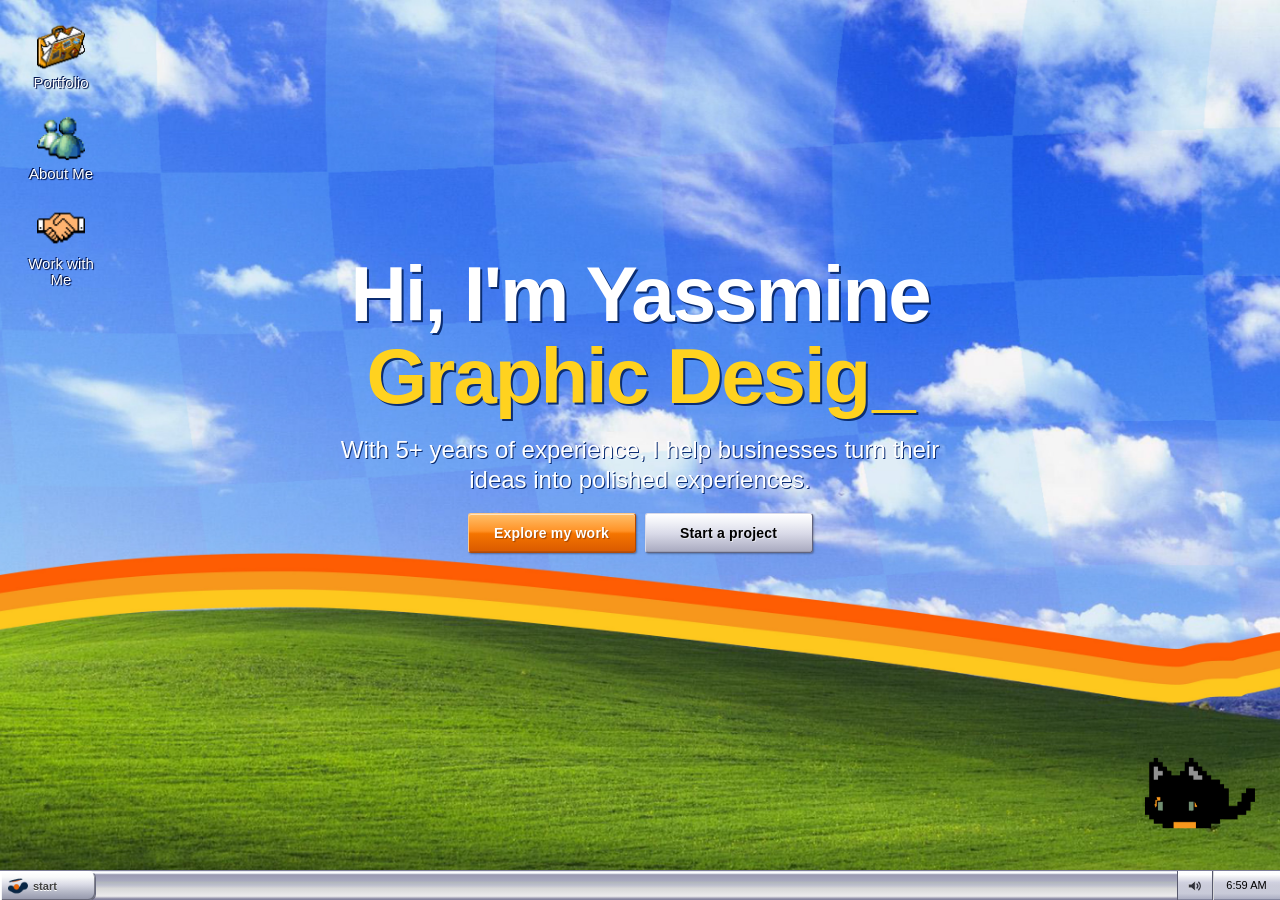
==== commit acfb3594: "index.html" ====
--- a/index.html
+++ b/index.html
@@ -3,8 +3,22 @@
 <head>
   <meta charset="UTF-8" />
   <meta name="viewport" content="width=device-width, initial-scale=1.0" />
-  <meta name="theme-color" content="#245edb" />
-  <title>Yassmine OS — Portfolio</title>
+  <meta name="theme-color" content="#8b8da6" />
+  <title>Ouaras Yassmine | Product Designer</title>
+
+  <meta name="description" content="Product designer with 5+ years across UI, UX, research and branding. I design for the moment someone hesitates. Biobanking software, crowdfunding platforms, brand systems." />
+
+  <!-- Preview card shown when the link is shared -->
+  <meta property="og:type" content="website" />
+  <meta property="og:title" content="Ouaras Yassmine | Product Designer" />
+  <meta property="og:description" content="I like turning complicated ideas into things people instantly understand. Product design, UX research and brand systems." />
+  <meta property="og:image" content="assets/img/work/didata.jpg" />
+  <meta property="og:image:alt" content="Selected work by Ouaras Yassmine" />
+
+  <meta name="twitter:card" content="summary_large_image" />
+  <meta name="twitter:title" content="Ouaras Yassmine | Product Designer" />
+  <meta name="twitter:description" content="I like turning complicated ideas into things people instantly understand." />
+  <meta name="twitter:image" content="assets/img/work/didata.jpg" />
   <link rel="stylesheet" href="assets/css/style.css" />
   </head>
 
@@ -120,7 +134,23 @@
         <button class="divider-tab" role="tab" aria-selected="false" data-filter="product">Product Design</button>
       </div>
 
-      <div class="case-drawer" id="caseDrawer"></div>
+      <div class="case-cabinet">
+
+        <div class="case-sort">
+          <label for="caseSort">Sort by</label>
+          <select id="caseSort">
+            <option value="date-desc">Newest first</option>
+            <option value="date-asc">Oldest first</option>
+            <option value="name-asc">Name A to Z</option>
+            <option value="name-desc">Name Z to A</option>
+            <option value="type">Type</option>
+          </select>
+          <span class="case-count" id="caseCount"></span>
+        </div>
+
+        <div class="case-drawer" id="caseDrawer"></div>
+
+      </div>
 
     </div>
     <footer class="status-bar" id="caseStatus">5 file(s)</footer>
@@ -136,23 +166,14 @@
 
       <!-- Reader card -->
       <div class="library-header">
-        <div class="reader-avatar">
-          <img src="assets/img/logo.png" alt="">
-        </div>
         <div class="reader-meta">
           <h2>Ouaras Nouara El Yassmine</h2>
-          <p>Product Designer &middot; Algiers</p>
-        </div>
-        <div class="reading-progress">
-          <span class="progress-label"><b id="chaptersRead">1</b> of 6 chapters opened</span>
-          <div class="progress-track"><i id="progressFill" style="width:16.6%"></i></div>
+          <p>Product Designer</p>
         </div>
       </div>
 
       <!-- Shelf -->
       <div class="shelf-wrap">
-
-        <!-- Fairy lights -->
         <div class="fairy-lights" aria-hidden="true">
           <svg class="fairy-wire" viewBox="0 0 100 20" preserveAspectRatio="none">
             <path vector-effect="non-scaling-stroke"
@@ -169,7 +190,6 @@
           <i style="--x:96%; --t:4.4s; --d:-0.4s"></i>
         </div>
 
-        <!-- Golden motes -->
         <div class="shelf-motes" aria-hidden="true">
           <span style="--x:11%; --d:0s;   --t:21s; --s:3px"></span>
           <span style="--x:23%; --d:-6s;  --t:26s; --s:2px"></span>
@@ -180,7 +200,6 @@
           <span style="--x:88%; --d:-18s; --t:25s; --s:3px"></span>
         </div>
 
-        <!-- Trailing ivy -->
         <svg class="shelf-ivy" viewBox="0 0 120 150" aria-hidden="true">
           <path class="ivy-stem" d="M8,0 C14,26 4,44 12,66 C20,88 8,104 16,130" />
           <g class="ivy-leaves">
@@ -195,48 +214,40 @@
         </svg>
 
         <div class="shelf">
-
           <div class="shelf-books" role="tablist" aria-label="Chapters">
 
             <button class="book active" data-book="origin" style="--spine:#c0765a; --h:100%; --w:52px"
                     role="tab" aria-selected="true" aria-controls="bookOrigin">
               <span class="book-title">The Origin Story</span>
-              <span class="book-mark">&#10022;</span>
             </button>
 
             <button class="book" data-book="work" style="--spine:#6d8f91; --h:97%; --w:40px"
                     role="tab" aria-selected="false" aria-controls="bookWork">
-              <span class="book-title">Where I&rsquo;ve Worked</span>
-              <span class="book-mark">&#10023;</span>
+              <span class="book-title">Where Ive Worked</span>
             </button>
 
             <button class="book" data-book="toolkit" style="--spine:#849a6f; --h:98%; --w:58px"
                     role="tab" aria-selected="false" aria-controls="bookToolkit">
               <span class="book-title">The Toolkit</span>
-              <span class="book-mark">&#10086;</span>
             </button>
 
             <button class="book" data-book="quests" style="--spine:#c99b52; --h:95%; --w:38px"
                     role="tab" aria-selected="false" aria-controls="bookQuests">
               <span class="book-title">Notable Quests</span>
-              <span class="book-mark">&#9790;</span>
             </button>
 
             <button class="book" data-book="margins" style="--spine:#94789e; --h:96%; --w:48px"
                     role="tab" aria-selected="false" aria-controls="bookMargins">
               <span class="book-title">Notes in the Margins</span>
-              <span class="book-mark">&#10087;</span>
             </button>
 
             <button class="book" data-book="letter" style="--spine:#bd7f80; --h:93%; --w:42px; --lean:7deg"
                     role="tab" aria-selected="false" aria-controls="bookLetter">
               <span class="book-title">Write to Me</span>
-              <span class="book-mark">&#10047;</span>
             </button>
 
           </div>
 
-          <!-- Potted plant -->
           <svg class="shelf-pot" viewBox="0 0 54 74" aria-hidden="true">
             <g class="pot-foliage">
               <ellipse cx="27" cy="20" rx="11" ry="7.5" transform="rotate(-14 27 20)" />
@@ -261,32 +272,72 @@
           <span class="page-chapter">Chapter I</span>
           <h3>The Origin Story</h3>
 
-          <aside class="margin-note">this is the whole job, really</aside>
-
-          <p class="page-drop">I like turning complicated ideas into things people instantly understand.</p>
-
-          <p class="has-dropcap">That has taken me where a wrong click has consequences. A biobanking app, where badly logged data can invalidate research. A crowdfunding platform, where strangers decide whether to trust a startup with their money. Complexity isn&rsquo;t the problem in either case &mdash; unexplained complexity is.</p>
+          <p class="page-drop">I&rsquo;ve always been the kind of person who looks at something and thinks, I could probably make this myself.</p>
+
+          <p class="has-dropcap">I started with graphic design, fascinated by visuals and the craft of making things. Then came a deeper curiosity about the people on the other side of the screen. Why do we behave the way we do? What makes an experience feel intuitive? What makes people connect with something?</p>
+
+          <p>That curiosity led me from psychology and human nature into UX research and product design, where understanding people became part of how I work.</p>
+
+          <p>At some point I just needed a place to put all of it. A portfolio to display the work, the experience, and all the hours that went into getting here.</p>
+
+          <p>So began the quest for the perfect portfolio.</p>
+
+          <p>First came Behance, which just didn&rsquo;t do it for me. Then Notion, which, kudos, was almost there. Then I fell further down the rabbit hole into Framer, and alas, Webflow.</p>
+
+          <p>At that point I figured I might as well learn some front-end and build the thing from scratch. Two birds, one stone: I could make my portfolio exactly how I imagined it, while learning enough to understand developers better and make handoffs a little easier.</p>
+
+          <p>So I learned HTML and CSS, and then realised backend was probably next, but decided vibe coding could take care of that part for now. That&rsquo;s a quest for another day.</p>
+
+          <p>And here we are. Today I&rsquo;m somewhere between designer, researcher, problem-solver and explorer. I enjoy turning complicated concepts into something simple that anyone can understand, and occasionally going far deeper down a rabbit hole than necessary.</p>
+
+          <p class="page-note">Curiosity, craft, and a slightly unreasonable number of side quests. That&rsquo;s pretty much my origin story.</p>
         </article>
 
         <article class="book-page" id="bookWork" role="tabpanel">
           <span class="page-chapter">Chapter II</span>
           <h3>Where I&rsquo;ve Worked</h3>
-          <aside class="margin-note">80+ decks. I counted.</aside>
+
           <ul class="timeline">
             <li>
               <b>Graphic &amp; Product Designer</b>
-              <small>Freelance &middot; 2022 &ndash; present</small>
-              <p>Redesigned the Confirmoo site and web app, built Yinvesti from research through final UI, and shaped brand identities for a string of startups. Also mentored a designer from zero to their first role.</p>
+              <small>Freelance &middot; 2022 to present</small>
+              <ul>
+                <li>Redesigned and iterated on the Confirmoo website and web app, improving clarity, usability and flow over time.</li>
+                <li>Designed Yinvesti, a crowdfunding platform connecting investors and startups, translating user needs into intuitive UX flows and a clean, accessible UI.</li>
+                <li>Created brand identities for multiple startups, building visual systems that helped each brand launch with stronger clarity and consistency.</li>
+                <li>Led UX research on travel booking platforms and developed an all-in-one app with a community feature shaped by user insights.</li>
+                <li>Delivered print and social media assets for clients across tech, travel, food and education.</li>
+                <li>Mentored an aspiring designer from the ground up, helping them build a portfolio and land their first graphic design role.</li>
+              </ul>
             </li>
+
             <li>
+              <aside class="margin-note">80+ decks, pages and campaigns. I counted.</aside>
               <b>Lead Graphic &amp; Product Designer</b>
-              <small>DiData &middot; 2023 &ndash; 2025</small>
-              <p>Built a scalable UI kit and modular design framework in Figma, led the website redesign, refined the visual identity, and produced 80+ decks and campaigns with product, engineering and marketing.</p>
+              <small>DiData &middot; 2023 to 2025</small>
+              <ul>
+                <li>Built a scalable UI kit and modular design framework in Figma, aligning the product with brand guidelines and improving interface consistency.</li>
+                <li>Led the redesign of DiData&rsquo;s website, improving navigation, clarity and user experience.</li>
+                <li>Established 80+ slide decks, infographics, print materials and social media assets, in collaboration with product, engineering and marketing.</li>
+                <li>Refined the brand&rsquo;s visual identity, including logo updates and a full graphic charter.</li>
+                <li>Prioritised user-centered design across all projects, aligning visuals with business goals.</li>
+              </ul>
             </li>
+
             <li>
               <b>Graphic Designer</b>
-              <small>Glinted &middot; 2022 &ndash; 2023</small>
-              <p>Social and print work for two in-house brands, plus event materials &mdash; and a seat in the strategy sessions behind two major campaigns.</p>
+              <small>Glinted &middot; 2022 to 2023</small>
+              <ul>
+                <li>Designed social media visuals for two in-house brands, strengthening brand awareness and engagement.</li>
+                <li>Created print materials for professional events, improving presentation at booths and activations.</li>
+                <li>Took part in team strategy sessions and contributed ideas that shaped two major marketing campaigns.</li>
+              </ul>
+            </li>
+
+            <li class="timeline-earlier">
+              <b>Before that</b>
+              <small>2018 to 2022</small>
+              <p>I&rsquo;ve worked graphic design roles both as an intern in a small marketing agency and through volunteering in multiple organisations, national and international: Creativum, Mental Health Talks and AIESEC.</p>
             </li>
           </ul>
         </article>
@@ -294,24 +345,16 @@
         <article class="book-page" id="bookToolkit" role="tabpanel">
           <span class="page-chapter">Chapter III</span>
           <h3>The Toolkit</h3>
-          <aside class="margin-note">the site you&rsquo;re on is the homework</aside>
-
-          <h4>Design</h4>
+
+          <h4>Skills</h4>
           <div class="chips">
             <span>Product Design</span><span>UI Design</span><span>UX Design</span>
             <span>User Research</span><span>Wireframing</span><span>Prototyping</span>
             <span>Design Systems</span><span>Brand Identity</span><span>Visual Design</span>
           </div>
 
-          <h4>Software</h4>
-          <div class="chips">
-            <span>Figma</span><span>Illustrator</span><span>Photoshop</span><span>Adobe CC</span>
-          </div>
-
-          <h4>Learning</h4>
-          <div class="chips">
-            <span>HTML</span><span>CSS</span><span>JavaScript</span><span>Git</span>
-          </div>
+          <h4>Tools I use</h4>
+          <div class="tool-board" id="toolBoard"></div>
 
           <h4>Languages</h4>
           <ul class="langs">
@@ -324,45 +367,53 @@
         <article class="book-page" id="bookQuests" role="tabpanel">
           <span class="page-chapter">Chapter IV</span>
           <h3>Notable Quests</h3>
-          <aside class="margin-note">hardest brief I&rsquo;ve had &mdash; and my favourite</aside>
+
+          <aside class="margin-note">Hardest software and field I&rsquo;ve ever had to understand, and my favourite to conquer.</aside>
+
           <div class="quest">
             <b>Redesigned a biobanking platform</b>
-            <p>Led a critical redesign of DiData&rsquo;s biobanking software with a modular, user-centered approach &mdash; making genuinely complex tasks navigable.</p>
+            <p>Led a critical redesign of DiData&rsquo;s biobanking software with a modular, user-centered approach, making genuinely complex tasks navigable.</p>
           </div>
           <div class="quest">
             <b>Built a crowdfunding platform</b>
-            <p>Designed Yinvesti end to end, connecting investors with startups &mdash; UX research through to final UI.</p>
+            <p>Designed Yinvesti end to end, balancing user needs and client goals while working within strict financial regulations and legal constraints.</p>
           </div>
           <div class="quest">
-            <b>Cross-channel brand systems</b>
-            <p>Cohesive visuals across social, web and print for brands in travel, health, tech and education.</p>
+            <b>A career of side quests</b>
+            <p>From startup identities and digital products to media campaigns and print, I&rsquo;ve designed across a multitude of industries and mediums. Freelancing taught me to adapt my design process to whatever problem landed on my desk.</p>
           </div>
         </article>
 
         <article class="book-page" id="bookMargins" role="tabpanel">
           <span class="page-chapter">Chapter V</span>
           <h3>Notes in the Margins</h3>
-          <aside class="margin-note">ask me about the reading list</aside>
-          <p class="page-drop">The things that aren&rsquo;t on the CV but show up in the work anyway.</p>
+
+          <aside class="margin-note">Don&rsquo;t ask me about the reading list.</aside>
+
+          <p class="page-drop">The things that aren&rsquo;t on the CV but show up in my work anyway.</p>
+
           <div class="quest">
-            <b>Psychology &amp; human behaviour</b>
-            <p>Why people hesitate, misread a label, or abandon a flow halfway. Empathy is a design tool, not a soft skill.</p>
-          </div>
+            <b>I ask why a lot</b>
+            <p>Not in the annoying way. I just have a hard time accepting &ldquo;that&rsquo;s how it&rsquo;s done&rdquo; as an answer. I like getting to the reason behind a decision, whether it&rsquo;s a user behaviour, a design choice or a business constraint. Though I tend to be self-reserved, it has yet to stop me from asking.</p>
+          </div>
+
           <div class="quest">
-            <b>Stubborn problem-solving</b>
-            <p>Naturally driven to figure things out alone &mdash; stubborn in the best way when it comes to turning a vision into a real thing.</p>
-          </div>
+            <aside class="margin-note note-inline">Don&rsquo;t worry, I do ask for help when I know it would save unnecessary time and energy.</aside>
+            <b>I&rsquo;m weirdly self-sufficient</b>
+            <p>Give me a problem and I&rsquo;ll usually try to solve it before asking for help. Sometimes that means figuring out a new tool, digging through documentation, or going down an unnecessarily deep Google rabbit hole. It also means I&rsquo;m comfortable being thrown into unfamiliar territory and finding my way around.</p>
+          </div>
+
           <div class="quest">
-            <b>Reading, constantly</b>
-            <p>Hence the shelf. Books are where most of the interesting ideas come from, and where I go when a problem won&rsquo;t budge.</p>
+            <b>I&rsquo;m good at connecting dots</b>
+            <p>I tend to pull ideas from completely different places and see what happens when they meet. Psychology influences how I think about UX. Craft influences how I approach visual work. Branding influences how I think about products. Random things I learn for fun somehow end up being useful six months later.</p>
           </div>
         </article>
 
         <article class="book-page" id="bookLetter" role="tabpanel">
           <span class="page-chapter">Chapter VI</span>
           <h3>Write to Me</h3>
-          <aside class="margin-note">I reply faster than you&rsquo;d think</aside>
-          <p class="page-drop">Got something complicated that needs making clear? Let&rsquo;s talk.</p>
+
+          <p class="page-drop">Got an interesting problem, or an idea that needs making? Let&rsquo;s talk. I&rsquo;m always curious to see where a good conversation goes.</p>
 
           <div class="library-card">
             <div class="card-head">
@@ -372,10 +423,12 @@
             <ul class="card-rows">
               <li><span>Email</span><a href="mailto:ouaras.yassmine@gmail.com">ouaras.yassmine@gmail.com</a></li>
               <li><span>LinkedIn</span><a href="https://www.linkedin.com/in/yassmine-ouaras/" target="_blank" rel="noopener">/in/yassmine-ouaras</a></li>
-              <li><span>Portfolio</span><a href="https://ouaras-yassmine-portfolio.notion.site/Hi-I-m-Yassmine-1af8509314388043adb9c99d9ff3be45" target="_blank" rel="noopener">Full case studies</a></li>
-              <li><span>Based in</span><span>Algiers &middot; open to remote</span></li>
+              <li><span>Portfolio</span><button type="button" class="card-link open-popup" data-target="portfolioPopup">Open my work</button></li>
+              <li><span>My resume</span><a href="assets/files/ouaras-yassmine-cv.pdf" download>Download CV (PDF)</a></li>
             </ul>
-            <div class="card-stamp">AVAILABLE<br><small>for new projects</small></div>
+            <span class="card-cat" aria-hidden="true">
+              <svg viewBox="0 0 40 30"><path d="M6,28 C4,20 5,12 9,7 L12,13 C15,11 25,11 28,13 L31,7 C35,12 36,20 34,28 Z"/><circle class="eye" cx="15" cy="19" r="1.6"/><circle class="eye" cx="25" cy="19" r="1.6"/></svg>
+            </span>
           </div>
 
           <div class="letter-actions">
@@ -394,7 +447,12 @@
       <span><img src="assets/img/work-icon.png" alt="">Work with Me</span>
       <div class="window-controls"><button class="minimize-popup" title="Minimize" aria-label="Minimize"></button><button class="maximize-popup" title="Maximize" aria-label="Maximize"></button><button class="close-popup" title="Close" aria-label="Close"></button></div>
     </header>
-    <form class="popup-content hire-form" data-endpoint="" novalidate>
+    <form class="popup-content hire-form" name="project-request" method="POST"
+          data-netlify="true" netlify-honeypot="bot-field" data-endpoint="" novalidate>
+      <input type="hidden" name="form-name" value="project-request">
+      <p class="sr-only" aria-hidden="true">
+        <label>Leave this empty <input name="bot-field"></label>
+      </p>
 
       <h2 class="hire-title">What can I make for you?</h2>
 
@@ -422,7 +480,7 @@
 
         <div class="cell cell-service">
           <label for="hireService">You need</label>
-          <select id="hireService" name="service" required data-hint="Pick the closest fit — we can refine it later.">
+          <select id="hireService" name="service" required data-hint="Pick the closest fit, we can refine it later.">
             <option value="">Choose a service...</option>
             <option>Branding / Logo</option>
             <option>Product Design</option>
@@ -480,7 +538,6 @@
       </div>
 
       <div>
-        <span class="eyebrow">YUKI'S STUDIO</span>
         <h2>Welcome to Yuki's corner.</h2>
         <p>Pick something mellow to do.</p>
       </div>
@@ -569,7 +626,7 @@
 <!-- ==================== -->
 
 <!-- ==================== -->
-<!-- SUPER YUKI — CONTINUOUS RUNNER -->
+<!-- YUKI RUN -->
 <!-- ==================== -->
 
 <div class="yuki-panel" id="yukiGamePanel">
@@ -599,6 +656,13 @@
   </div>
 
   <div class="yuki-game" id="yukiGame">
+
+    <div class="touch-pad" id="touchPad" aria-hidden="true">
+      <button type="button" class="touch-btn touch-left" data-move="left" aria-label="Move left">&#9664;</button>
+      <button type="button" class="touch-btn touch-right" data-move="right" aria-label="Move right">&#9654;</button>
+      <button type="button" class="touch-btn touch-jump" data-move="jump" aria-label="Jump">JUMP</button>
+    </div>
+
 
     <div class="game-world" id="gameWorld">
 
@@ -1085,6 +1149,19 @@
     <button role="menuitem" data-yuki-open="paint"><span class="emoji-icon">&#127912;</span><span>Paint</span></button>
   </div>
 
+
+  <!-- Image viewer -->
+  <div class="lightbox" id="lightbox" role="dialog" aria-modal="true" aria-label="Image viewer" hidden>
+    <button class="lightbox-close" id="lightboxClose" type="button" aria-label="Close viewer">&times;</button>
+    <button class="lightbox-prev" id="lightboxPrev" type="button" aria-label="Previous image">&#10094;</button>
+    <figure class="lightbox-stage">
+      <img id="lightboxImage" src="" alt="">
+      <figcaption id="lightboxCaption"></figcaption>
+    </figure>
+    <button class="lightbox-next" id="lightboxNext" type="button" aria-label="Next image">&#10095;</button>
+    <span class="lightbox-count" id="lightboxCount"></span>
+  </div>
+
   <script src="assets/js/main.js"></script>
 </body>
 </html>
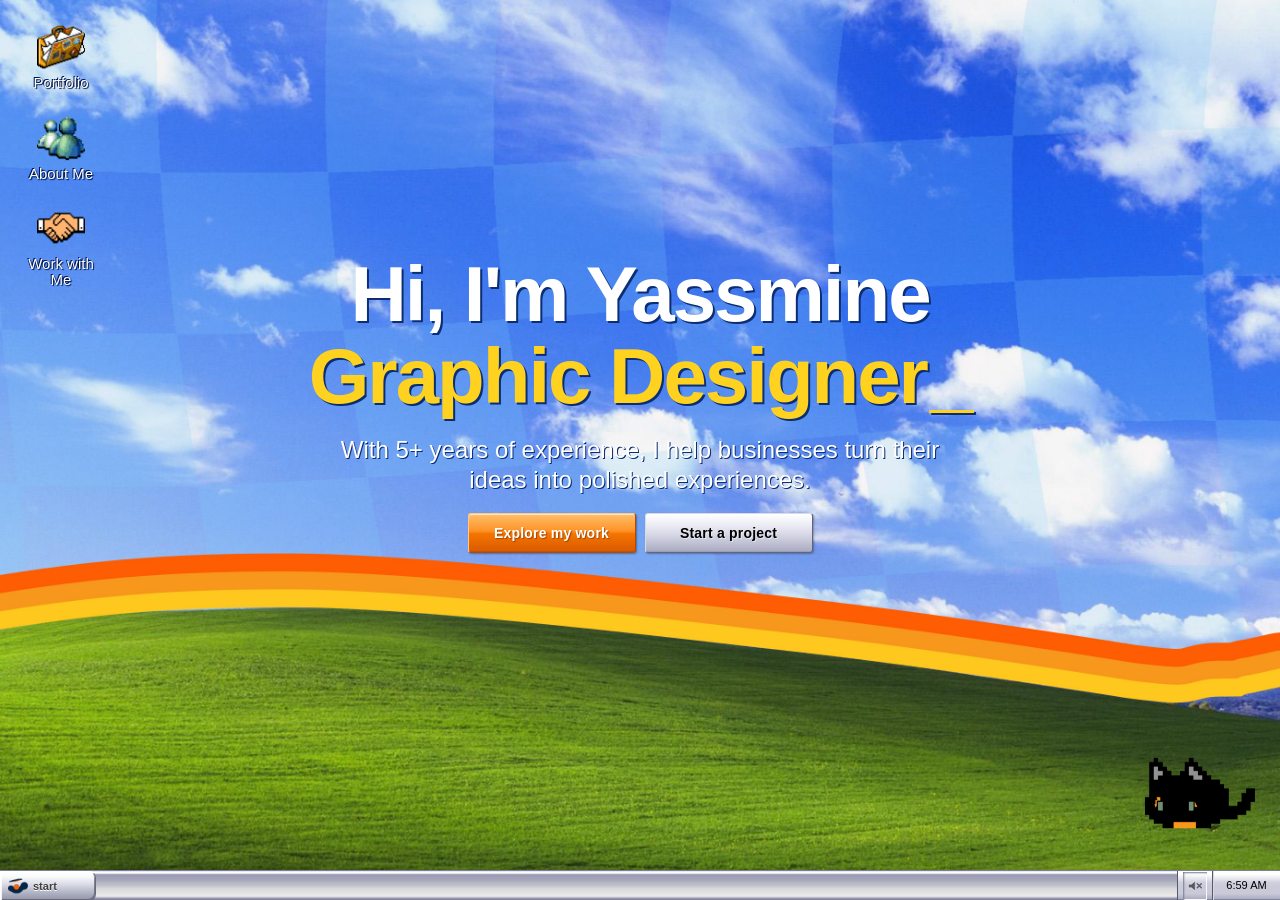
==== commit a7e656b0: "Update index.html" ====
--- a/index.html
+++ b/index.html
@@ -447,9 +447,12 @@
       <span><img src="assets/img/work-icon.png" alt="">Work with Me</span>
       <div class="window-controls"><button class="minimize-popup" title="Minimize" aria-label="Minimize"></button><button class="maximize-popup" title="Maximize" aria-label="Maximize"></button><button class="close-popup" title="Close" aria-label="Close"></button></div>
     </header>
-    <form class="popup-content hire-form" name="project-request" method="POST"
-          data-netlify="true" netlify-honeypot="bot-field" data-endpoint="" novalidate>
-      <input type="hidden" name="form-name" value="project-request">
+    <form class="popup-content hire-form" method="POST"
+          data-endpoint="https://api.web3forms.com/submit" novalidate>
+      <input type="hidden" name="access_key" value="663a4686-bf6b-446f-9827-3caf87997ca9">
+      <input type="hidden" name="subject" value="New project request from your portfolio">
+      <input type="hidden" name="from_name" value="Portfolio site">
+      
       <p class="sr-only" aria-hidden="true">
         <label>Leave this empty <input name="bot-field"></label>
       </p>
--- a/assets/css/style.css
+++ b/assets/css/style.css
@@ -1137,7 +1137,7 @@
   font-size: 1.05em;
 }
 
-/* Typography — Windows XP uses Tahoma system-wide, Trebuchet MS for title bar captions */
+/* Typography, Windows XP uses Tahoma system-wide, Trebuchet MS for title bar captions */
 .hero-copy h1,
 .hero-role,
 .window-intro h2,
@@ -1338,7 +1338,7 @@
 }
 
 /* =========================================
-   SUPER YUKI — CONTINUOUS RUNNER
+   SUPER YUKI, CONTINUOUS RUNNER
    ========================================= */
 
 .game-heading {
@@ -2113,7 +2113,7 @@
 }
 
 /* =========================================================
-   XP SILVER TASKBAR — YASSMINE SHELL OVERRIDES
+   XP SILVER TASKBAR, YASSMINE SHELL OVERRIDES
    No tray overflow arrow, no separator after Start.
    Sound + clock are always visible.
    ========================================================= */
@@ -2472,7 +2472,7 @@
 
 
 /* =========================================================
-   WINDOWS XP SILVER — COMPLETE CONTROL LANGUAGE
+   WINDOWS XP SILVER, COMPLETE CONTROL LANGUAGE
    RetroBar Silver palette + classic XP common-control behavior.
    ========================================================= */
 
@@ -2837,7 +2837,7 @@
   overflow-y: auto;
 }
 
-/* Left pane: pinned sections, larger icons — like XP's "frequently used programs" */
+/* Left pane: pinned sections, larger icons, like XP's "frequently used programs" */
 .start-links-left {
   flex: 1;
   min-width: 0;
@@ -2845,7 +2845,7 @@
   background: #fff;
 }
 
-/* Right pane: secondary links, tinted panel — like XP's "My Documents / My Computer" column */
+/* Right pane: secondary links, tinted panel, like XP's "My Documents / My Computer" column */
 .start-links-right {
   width: 152px;
   flex-shrink: 0;
@@ -3135,7 +3135,7 @@
 
 
 /* =========================================================
-   WINDOW CHROME — LUNA SILVER
+   WINDOW CHROME, LUNA SILVER
    Single source of truth. Structure follows the reference
    build; palette is Luna Silver, which is a LIGHT scheme,
    so caption text is dark rather than white.
@@ -3419,7 +3419,7 @@
 }
 
 /* =========================================================
-   SCROLLBARS — LUNA SILVER
+   SCROLLBARS, LUNA SILVER
    XP scrollbars are 17px, with arrow buttons at both ends,
    a recessed track, and a raised thumb carrying three
    gripper ridges in the middle.
@@ -3565,7 +3565,7 @@
 }
 
 /* =========================================================
-   YUKI STUDIO — DEPTH, TABS, PAINT
+   YUKI STUDIO, DEPTH, TABS, PAINT
    Title strip, tab row and content pane are visually
    distinct, in the XP tab-control idiom.
    ========================================================= */
@@ -3968,7 +3968,7 @@
 }
 
 /* =========================================================
-   ABOUT — THE BOOKSHELF
+   ABOUT, THE BOOKSHELF
    Chapters live on a shelf; clicking a spine opens a page.
    ========================================================= */
 
@@ -4328,7 +4328,7 @@
 }
 
 /* =========================================================
-   BOOKSHELF — READING FURNITURE
+   BOOKSHELF, READING FURNITURE
    Progress tracker, marginalia, shelf life, library card.
    ========================================================= */
 
@@ -4570,7 +4570,7 @@
 }
 
 /* =========================================================
-   BOOKSHELF — COSY DAYTIME NOOK
+   BOOKSHELF, COSY DAYTIME NOOK
    Softer books with cloth bands and gold marks, fairy
    lights strung above, ivy and a pot, drifting motes.
    Transitions are eased rather than animated.
@@ -4878,7 +4878,7 @@
 }
 
 /* =========================================================
-   BOOKSHELF — SPINE WIDTHS
+   BOOKSHELF, SPINE WIDTHS
    Spines are narrow and uneven, like a real shelf, rather
    than stretching to fill the row. The last one leans into
    the gap; the pot anchors the far end.
@@ -4961,7 +4961,7 @@
 
 
 /* =========================================================
-   PROJECT FORM — GREY BENTO
+   PROJECT FORM, GREY BENTO
    Raised grey tiles on grey chrome, one sunken field each.
    Body text held at 14px minimum; inputs at 16px so iOS
    doesn't zoom the page when a field takes focus.
@@ -5169,7 +5169,7 @@
 }
 
 /* =========================================================
-   REQUEST SENT — CONFIRMATION DIALOG
+   REQUEST SENT, CONFIRMATION DIALOG
    ========================================================= */
 
 .sent-window {
@@ -5249,7 +5249,7 @@
 }
 
 /* =========================================================
-   FORM — DITHER TEXTURE AND STATUS BAR
+   FORM, DITHER TEXTURE AND STATUS BAR
    Old UIs faked shading with a 1px checkerboard of two
    greys. A faint version of that reads as period-correct
    surface rather than a flat modern fill.
@@ -5304,7 +5304,7 @@
 #hireStatus.done::before  { background: #4e9a52; }
 
 /* =========================================================
-   YUKI TABS — PER-TAB THEMES
+   YUKI TABS, PER-TAB THEMES
    Each tool gets its own object; the window chrome and the
    tab strip stay constant.
    ========================================================= */
@@ -5482,7 +5482,7 @@
 }
 
 /* =========================================================
-   WORK WITH ME — CARBON-COPY DOCKET
+   WORK WITH ME, CARBON-COPY DOCKET
    A workshop job sheet: kraft ground, tinted carbon layers,
    and a stamped receipt on the confirmation.
    ========================================================= */
@@ -5627,7 +5627,7 @@
    (1.4.1), motion opt-out (2.3.3), and target sizes.
    ========================================================= */
 
-/* 2.4.7 Focus Visible — one consistent, high-contrast ring
+/* 2.4.7 Focus Visible, one consistent, high-contrast ring
    that survives every theme, dark or light. */
 a:focus-visible,
 button:focus-visible,
@@ -5648,7 +5648,7 @@
   outline-offset: -3px;
 }
 
-/* 2.5.5 / 2.5.8 Target Size — nothing interactive below 24px,
+/* 2.5.5 / 2.5.8 Target Size, nothing interactive below 24px,
    and comfortable targets on touch. */
 .case-file, .book, .yuki-tool,
 .paint-tool, .paint-size, .start-links button {
@@ -5711,7 +5711,7 @@
 }
 
 /* =========================================================
-   START MENU — PORTRAIT LAYOUT
+   START MENU, PORTRAIT LAYOUT
    Illustration down the left with All Programs beneath it,
    menu entries on the right.
    ========================================================= */
@@ -5929,7 +5929,7 @@
 }
 
 /* =========================================================
-   PORTFOLIO — CASE FILES
+   PORTFOLIO, CASE FILES
    Divider tabs across a drawer of open folders. Each card
    leads with the work, since that is what a portfolio is for.
    ========================================================= */
@@ -6480,3 +6480,679 @@
   .project-title { font-size: 24px; }
   .project-cover { aspect-ratio: 16 / 9; }
 }
+
+/* =========================================================
+   PORTFOLIO, RESULT LINE, FEATURED, PROJECT NAVIGATION
+   ========================================================= */
+
+/* The outcome is what a recruiter scans for, so it sits on the card */
+.case-outcome {
+  margin: 6px 0 0 0;
+  padding-top: 6px;
+  border-top: 1px dashed #d9c9a8;
+  font-size: 14px;
+  line-height: 1.4;
+  color: #4a3c26;
+}
+
+/* Featured work leads the drawer and says so */
+.case-file.is-featured {
+  border-color: #b08b4f;
+  box-shadow:
+    inset 0 1px 0 rgba(255,255,255,.7),
+    0 0 0 2px #d9a441,
+    2px 4px 9px rgba(70,55,30,.34);
+}
+.case-file.is-featured .case-body::before {
+  content: "SELECTED";
+  position: absolute;
+  top: -11px;
+  right: 10px;
+  padding: 2px 8px;
+  background: #d9a441;
+  border: 1px solid #a87c2e;
+  border-radius: 2px;
+  font-family: "Courier New", Courier, monospace;
+  font-size: 14px;
+  font-weight: 700;
+  letter-spacing: 1px;
+  color: #3b2f14;
+}
+
+/* Reading one project should lead to the next */
+.project-nav {
+  display: flex;
+  align-items: center;
+  gap: 8px;
+  margin-top: 26px;
+  padding-top: 16px;
+  border-top: 1px solid #d3c09a;
+}
+.project-nav .xp-button {
+  flex: 1;
+  min-height: 38px;
+  padding: 7px 12px;
+  font-size: 14px;
+  overflow: hidden;
+  text-overflow: ellipsis;
+  white-space: nowrap;
+}
+.project-nav .xp-button:disabled { opacity: .4; }
+
+@media (max-width: 700px) {
+  .project-nav { flex-direction: column; }
+  .project-nav .xp-button { width: 100%; }
+}
+
+/* =========================================================
+   TABLES IN CASE STUDIES
+   ========================================================= */
+
+.table-scroll {
+  margin: 18px 0;
+  overflow-x: auto;
+  border: 1px solid #d3c09a;
+  border-radius: 2px;
+  background: #fdfaf1;
+}
+.project-write-up table {
+  width: 100%;
+  border-collapse: collapse;
+  font-size: 15px;
+}
+.project-write-up th,
+.project-write-up td {
+  padding: 9px 12px;
+  text-align: left;
+  border-bottom: 1px solid #e6dbc0;
+}
+.project-write-up thead th {
+  background: #efe4cb;
+  font-family: "Courier New", Courier, monospace;
+  font-size: 14px;
+  letter-spacing: .5px;
+  text-transform: uppercase;
+  color: #6b573a;
+  border-bottom: 2px solid #cbb894;
+}
+.project-write-up tbody tr:last-child td { border-bottom: 0; }
+.project-write-up tbody tr:nth-child(even) { background: rgba(217,164,65,.06); }
+
+/* =========================================================
+   IMAGE VIEWER
+   ========================================================= */
+
+body.lightbox-open { overflow: hidden; }
+
+.lightbox {
+  position: fixed;
+  inset: 0;
+  z-index: 20000;
+  display: grid;
+  grid-template-columns: 64px 1fr 64px;
+  align-items: center;
+  background: rgba(20, 16, 10, .93);
+  backdrop-filter: blur(3px);
+}
+.lightbox[hidden] { display: none; }
+
+.lightbox-stage {
+  grid-column: 2;
+  margin: 0;
+  max-height: 92vh;
+  display: flex;
+  flex-direction: column;
+  align-items: center;
+  justify-content: center;
+  gap: 12px;
+}
+.lightbox-stage img {
+  max-width: 100%;
+  max-height: 82vh;
+  object-fit: contain;
+  border: 1px solid rgba(255,255,255,.18);
+  box-shadow: 0 12px 40px rgba(0,0,0,.6);
+  background: #fff;
+}
+.lightbox-stage figcaption {
+  max-width: 640px;
+  text-align: center;
+  font-size: 15px;
+  line-height: 1.45;
+  color: #f2e9d8;
+}
+.lightbox-stage figcaption[hidden] { display: none; }
+
+.lightbox button {
+  width: 46px;
+  height: 46px;
+  display: grid;
+  place-items: center;
+  border: 1px solid rgba(255,255,255,.3);
+  border-radius: 3px;
+  background: rgba(255,255,255,.1);
+  color: #fff;
+  font-size: 20px;
+  line-height: 1;
+}
+.lightbox button:hover { background: rgba(255,255,255,.22); }
+
+.lightbox-prev { grid-column: 1; justify-self: center; }
+.lightbox-next { grid-column: 3; justify-self: center; }
+
+.lightbox-close {
+  position: absolute;
+  top: 16px;
+  right: 18px;
+  font-size: 26px !important;
+}
+
+.lightbox-count {
+  position: absolute;
+  bottom: 16px;
+  left: 50%;
+  transform: translateX(-50%);
+  font-family: "Courier New", Courier, monospace;
+  font-size: 14px;
+  color: #d8ccb4;
+}
+
+/* Images in a case study read as clickable */
+.project-content img { cursor: zoom-in; }
+.project-nav img { cursor: default; }
+
+@media (max-width: 700px) {
+  .lightbox { grid-template-columns: 44px 1fr 44px; }
+  .lightbox button { width: 38px; height: 38px; font-size: 17px; }
+}
+
+/* =========================================================
+   GALLERY COLUMNS + ATTACHMENTS
+   ========================================================= */
+
+.project-gallery[data-cols="1"] { grid-template-columns: 1fr; }
+.project-gallery[data-cols="2"] { grid-template-columns: repeat(2, 1fr); }
+.project-gallery[data-cols="3"] { grid-template-columns: repeat(3, 1fr); }
+
+.project-files {
+  margin: 20px 0;
+  padding: 14px 16px;
+  background: #fdfaf1;
+  border: 1px solid #d3c09a;
+  border-left: 3px solid #b08b4f;
+  border-radius: 2px;
+}
+.project-files h3 {
+  margin-bottom: 8px;
+  font-family: "Courier New", Courier, monospace;
+  font-size: 14px;
+  letter-spacing: .6px;
+  text-transform: uppercase;
+  color: #8a6d3b;
+}
+.project-files ul { list-style: none; display: grid; gap: 5px; }
+.project-files a {
+  display: flex;
+  align-items: center;
+  gap: 9px;
+  padding: 7px 9px;
+  background: #f6eddc;
+  border: 1px solid #ddcaa6;
+  border-radius: 2px;
+  color: #4a3c26;
+  font-size: 15px;
+  text-decoration: none;
+}
+.project-files a:hover { background: #efe2c6; color: #2b2317; }
+.project-files a::before { content: "\\1F4CE"; font-size: 16px; }
+
+@media (max-width: 700px) {
+  .project-gallery[data-cols="2"],
+  .project-gallery[data-cols="3"] { grid-template-columns: 1fr; }
+}
+
+/* =========================================================
+   PORTFOLIO SORT
+   ========================================================= */
+
+.case-sort {
+  display: flex;
+  align-items: center;
+  gap: 9px;
+  margin: 12px 0 0 2px;
+  color: #f0e7d6;
+}
+.case-sort label {
+  font-family: "Courier New", Courier, monospace;
+  font-size: 14px;
+  letter-spacing: .8px;
+  text-transform: uppercase;
+  color: #e8c98a;
+}
+.case-sort select {
+  min-height: 44px;
+  padding: 6px 10px;
+  border: 1px solid #8a7a5c;
+  border-radius: 3px;
+  background: #e6cd97;
+  color: #2c2317;
+  font-family: var(--xp-font);
+  font-size: 14px;
+}
+
+/* =========================================================
+   ABOUT: header, CV button, tool board, cat stamp
+   ========================================================= */
+
+.library-header {
+  justify-content: space-between;
+}
+.reader-meta h2 { font-size: 19px; }
+
+.cv-download {
+  flex-shrink: 0;
+  min-height: 44px;
+  padding: 10px 18px;
+  font-size: 15px;
+  text-decoration: none;
+  display: inline-flex;
+  align-items: center;
+}
+
+/* ---------- Tools board ---------- */
+
+.tool-board {
+  display: grid;
+  grid-template-columns: repeat(3, 1fr);
+  gap: 10px;
+  margin-top: 4px;
+}
+.tool-col {
+  padding: 10px;
+  background: #fdfaf1;
+  border: 1px solid #ddcaa6;
+  border-radius: 3px;
+}
+.tool-col-name {
+  display: inline-block;
+  margin-bottom: 8px;
+  padding: 3px 9px;
+  border-radius: 3px;
+  font-size: 14px;
+  font-weight: 700;
+  letter-spacing: .4px;
+  color: #2b2317;
+  background: #e4d5b4;
+}
+.tool-col-name[data-col="advanced"]     { background: #bcd4ea; }
+.tool-col-name[data-col="intermediate"] { background: #c9dfc2; }
+.tool-col-name[data-col="learning"]     { background: #ddc9e6; }
+
+.tool-col ul { list-style: none; display: grid; gap: 4px; }
+.tool {
+  display: flex;
+  align-items: center;
+  gap: 8px;
+  padding: 6px 7px;
+  min-height: 36px;
+  background: #f7f0e0;
+  border: 1px solid #e2d5b6;
+  border-radius: 3px;
+  font-size: 14px;
+  line-height: 1.25;
+  color: #3a2f1e;
+}
+.tool img,
+.tool-mark {
+  width: 22px;
+  height: 22px;
+  flex-shrink: 0;
+  display: grid;
+  place-items: center;
+  border-radius: 4px;
+  object-fit: contain;
+  font-size: 13px;
+  font-weight: 700;
+  color: #fff;
+  text-shadow: 0 1px 1px rgba(0,0,0,.3);
+}
+.tool-empty { font-size: 14px; color: #8a7550; }
+
+/* ---------- Timeline sub-bullets ---------- */
+
+.timeline li ul {
+  margin: 6px 0 0 0;
+  padding-left: 16px;
+  list-style: disc;
+}
+.timeline li ul li {
+  margin-bottom: 4px;
+  padding: 0;
+  border: 0;
+  font-size: 14px;
+  line-height: 1.45;
+  color: #4a3c26;
+}
+.timeline li ul li::before { display: none; }
+.timeline-earlier p { margin: 4px 0 0 0; font-size: 14px; }
+
+/* Inline margin notes sit inside their block */
+.note-inline { float: right; width: 44%; margin: 0 0 8px 12px; }
+
+/* =========================================================
+   WRITE TO ME: contact card
+   ========================================================= */
+
+.card-rows li {
+  grid-template-columns: 92px minmax(0, 1fr);
+  align-items: start;
+  gap: 10px;
+}
+.card-rows li > a,
+.card-rows li > span:last-child,
+.card-link {
+  min-width: 0;
+  overflow-wrap: anywhere;
+  word-break: break-word;
+  line-height: 1.4;
+}
+
+.card-link {
+  padding: 0;
+  border: 0;
+  background: none;
+  color: #b45309;
+  font: inherit;
+  text-align: left;
+  text-decoration: underline;
+  cursor: pointer;
+}
+.card-link:hover { color: #8a3d06; }
+
+/* The cat sits in the corner and never crosses the text */
+.card-cat {
+  position: absolute;
+  right: 10px;
+  bottom: 8px;
+  width: 44px;
+  pointer-events: none;
+  opacity: .5;
+}
+.card-cat svg { width: 100%; height: auto; display: block; }
+.card-cat path  { fill: #2b2317; }
+.card-cat .eye  { fill: #f6eddc; }
+
+/* Below this width the cat would collide with the rows */
+@media (max-width: 560px) {
+  .card-cat { display: none; }
+}
+
+/* =========================================================
+   SOUND TOGGLE
+   ========================================================= */
+
+.taskbar-sound {
+  flex-shrink: 0;
+  width: 44px;
+  height: 100%;
+  min-height: 44px;
+  display: grid;
+  place-items: center;
+  border: 0;
+  background: transparent;
+  cursor: pointer;
+}
+.sound-icon {
+  position: relative;
+  width: 15px;
+  height: 13px;
+  display: block;
+}
+/* Speaker body */
+.sound-icon::before {
+  content: "";
+  position: absolute;
+  left: 0;
+  top: 3px;
+  width: 0;
+  height: 0;
+  border-style: solid;
+  border-width: 3.5px 7px 3.5px 0;
+  border-color: transparent #2a2c3c transparent transparent;
+}
+/* Waves when on, slash when off */
+.sound-icon::after {
+  content: "";
+  position: absolute;
+  left: 8px;
+  top: 1px;
+  width: 7px;
+  height: 11px;
+  border-right: 2px solid #8b8da6;
+  border-radius: 0 8px 8px 0;
+  transform: rotate(-4deg);
+}
+.taskbar-sound.on .sound-icon::after {
+  border-right-color: #2a7a35;
+  box-shadow: -3px 0 0 -1px #2a7a35;
+}
+.taskbar-sound:not(.on) .sound-icon::after {
+  border-right: 0;
+  background:
+    linear-gradient(to bottom right,
+      transparent 44%, #a33 44%, #a33 56%, transparent 56%);
+  border-radius: 0;
+  width: 11px;
+  height: 11px;
+  transform: none;
+}
+
+/* =========================================================
+   GAME: touch controls
+   ========================================================= */
+
+.touch-pad {
+  position: absolute;
+  left: 0;
+  right: 0;
+  bottom: 0;
+  z-index: 6;
+  display: none;
+  justify-content: space-between;
+  padding: 10px 12px;
+  pointer-events: none;
+}
+.touch-btn {
+  pointer-events: auto;
+  min-width: 60px;
+  min-height: 60px;
+  display: grid;
+  place-items: center;
+  border: 2px solid rgba(255,255,255,.55);
+  border-radius: 50%;
+  background: rgba(20, 24, 40, .42);
+  color: #fff;
+  font-family: var(--xp-font);
+  font-size: 16px;
+  font-weight: 700;
+  backdrop-filter: blur(2px);
+  touch-action: none;
+  user-select: none;
+}
+.touch-btn:active { background: rgba(20, 24, 40, .68); }
+.touch-jump {
+  min-width: 76px;
+  min-height: 76px;
+  font-size: 14px;
+  letter-spacing: 1px;
+}
+.touch-left { margin-right: auto; }
+.touch-right { margin-left: 10px; margin-right: auto; }
+
+/* Only where there is no mouse */
+@media (pointer: coarse) {
+  .touch-pad { display: flex; }
+}
+
+.yuki-game { position: relative; touch-action: manipulation; }
+
+/* =========================================================
+   TOUCH TARGETS
+   WCAG 2.5.5 asks for 44 by 44. Applied wherever a finger
+   is the likely input.
+   ========================================================= */
+
+@media (pointer: coarse) {
+
+  .xp-button,
+  .divider-tab,
+  .yuki-tool,
+  .book,
+  .start-links button,
+  .start-flyout button,
+  .taskbar-app,
+  .start-button,
+  .paint-tool,
+  .paint-size,
+  .page-nav button,
+  .card-link,
+  .case-file,
+  .window-controls button,
+  .lightbox button,
+  .hire-form select,
+  .hire-form input,
+  .case-sort select {
+    min-height: 44px;
+  }
+
+  .window-controls button,
+  .paint-tool,
+  .paint-size,
+  .lightbox button {
+    min-width: 44px;
+  }
+
+  /* Space them so neighbouring targets are not mis-tapped */
+  .window-controls { gap: 4px; }
+  .paint-toolbox { gap: 4px; }
+
+}
+
+@media (max-width: 700px) {
+  .tool-board { grid-template-columns: 1fr; }
+  .note-inline { float: none; width: auto; margin: 8px 0; }
+  .library-header { flex-wrap: wrap; gap: 10px; }
+  .cv-download { width: 100%; justify-content: center; }
+}
+
+/* =========================================================
+   PORTFOLIO CABINET
+   The tabs, the sort bar and the files are one object now,
+   so switching a divider reads as opening a different
+   drawer rather than swapping cards under a floating menu.
+   ========================================================= */
+
+/* The old floating sort bar is replaced by the toolbar below */
+.portfolio-content > .case-sort { display: none; }
+
+.case-cabinet {
+  background: #e6cd97;
+  border: 1px solid #8a7a5c;
+  border-radius: 0 4px 4px 4px;
+  box-shadow:
+    inset 0 1px 0 rgba(255,255,255,.5),
+    0 3px 10px rgba(60,45,20,.28);
+  overflow: hidden;
+}
+
+/* Toolbar sits inside the drawer, above the files */
+.case-cabinet .case-sort {
+  display: flex;
+  align-items: center;
+  gap: 10px;
+  margin: 0;
+  padding: 10px 13px;
+  background: linear-gradient(180deg, #ddc593 0%, #d0b782 100%);
+  border-bottom: 1px solid #b09a70;
+  box-shadow: inset 0 1px 0 rgba(255,255,255,.55);
+}
+
+.case-cabinet .case-sort label {
+  font-family: "Courier New", Courier, monospace;
+  font-size: 14px;
+  font-weight: 700;
+  letter-spacing: .8px;
+  text-transform: uppercase;
+  color: #4a3a1c;
+}
+
+.case-cabinet .case-sort select {
+  min-height: 38px;
+  padding: 6px 10px;
+  border-style: solid;
+  border-width: 2px;
+  border-color: #8a7a5c #fffaf0 #fffaf0 #8a7a5c;
+  border-radius: 0;
+  background: #fdfaf1;
+  color: #2c2317;
+  font-family: var(--xp-font);
+  font-size: 15px;
+  box-shadow: inset 1px 1px 0 rgba(120,95,50,.3);
+}
+
+.case-count {
+  margin-left: auto;
+  font-family: "Courier New", Courier, monospace;
+  font-size: 14px;
+  color: #6b573a;
+}
+
+/* The drawer loses its own frame now that the cabinet has one */
+.case-cabinet .case-drawer {
+  border: 0;
+  border-radius: 0;
+  box-shadow: none;
+  background: transparent;
+}
+
+/* The selected divider joins the cabinet below it */
+.case-dividers { margin-bottom: -1px; }
+
+@media (max-width: 700px) {
+  .case-cabinet .case-sort { flex-wrap: wrap; gap: 7px; }
+  .case-count { margin-left: 0; width: 100%; }
+}
+
+/* =========================================================
+   ABOUT: give the window a definite height
+
+   Without one the window grows to fit its content, so the
+   inner page never overflows and the scrollbar only appears
+   once the window is dragged smaller. A bounded height means
+   the chapter scrolls properly from the start.
+   ========================================================= */
+
+#aboutPopup {
+  height: min(680px, calc(100vh - 46px));
+}
+
+.about-content.library {
+  min-height: 0;
+  overflow: hidden;
+}
+
+.book-spread {
+  flex: 1 1 auto;
+  min-height: 0;
+  overflow: hidden;
+}
+
+.book-page {
+  height: 100%;
+  overflow-y: auto;
+  overscroll-behavior: contain;
+}
+
+/* The header and shelf keep their size; only the page scrolls */
+.library-header,
+.shelf-wrap { flex-shrink: 0; }
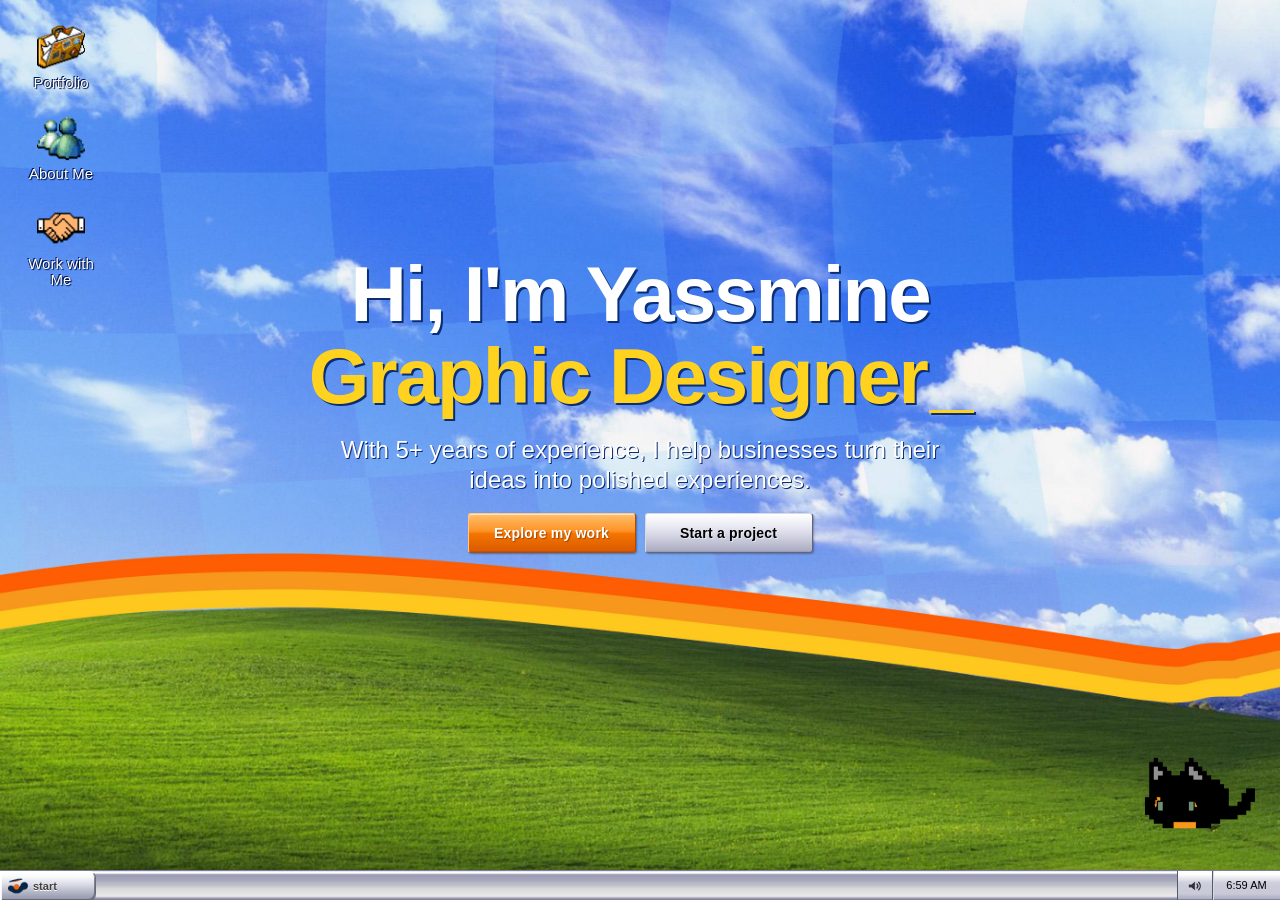
==== commit 7a42e00b: "Update index.html" ====
--- a/index.html
+++ b/index.html
@@ -1084,7 +1084,7 @@
           <p id="sentSummary">Thank you &mdash; it&rsquo;s landed in my inbox.</p>
         </div>
       </div>
-      <p class="sent-note">I usually reply within a couple of days. If it&rsquo;s urgent, email me directly at <a href="mailto:ouaras.yassmine@gmail.com">ouaras.yassmine@gmail.com</a>.</p>
+      <p class="sent-note">I usually reply within a couple of days. If it&rsquo;s urgent, message me directly on WhatsApp at <a href="https://wa.me/213551737049">+213 551 737 049</a>.</p>
       <div class="sent-actions">
         <button class="xp-button primary close-popup" type="button">OK</button>
       </div>
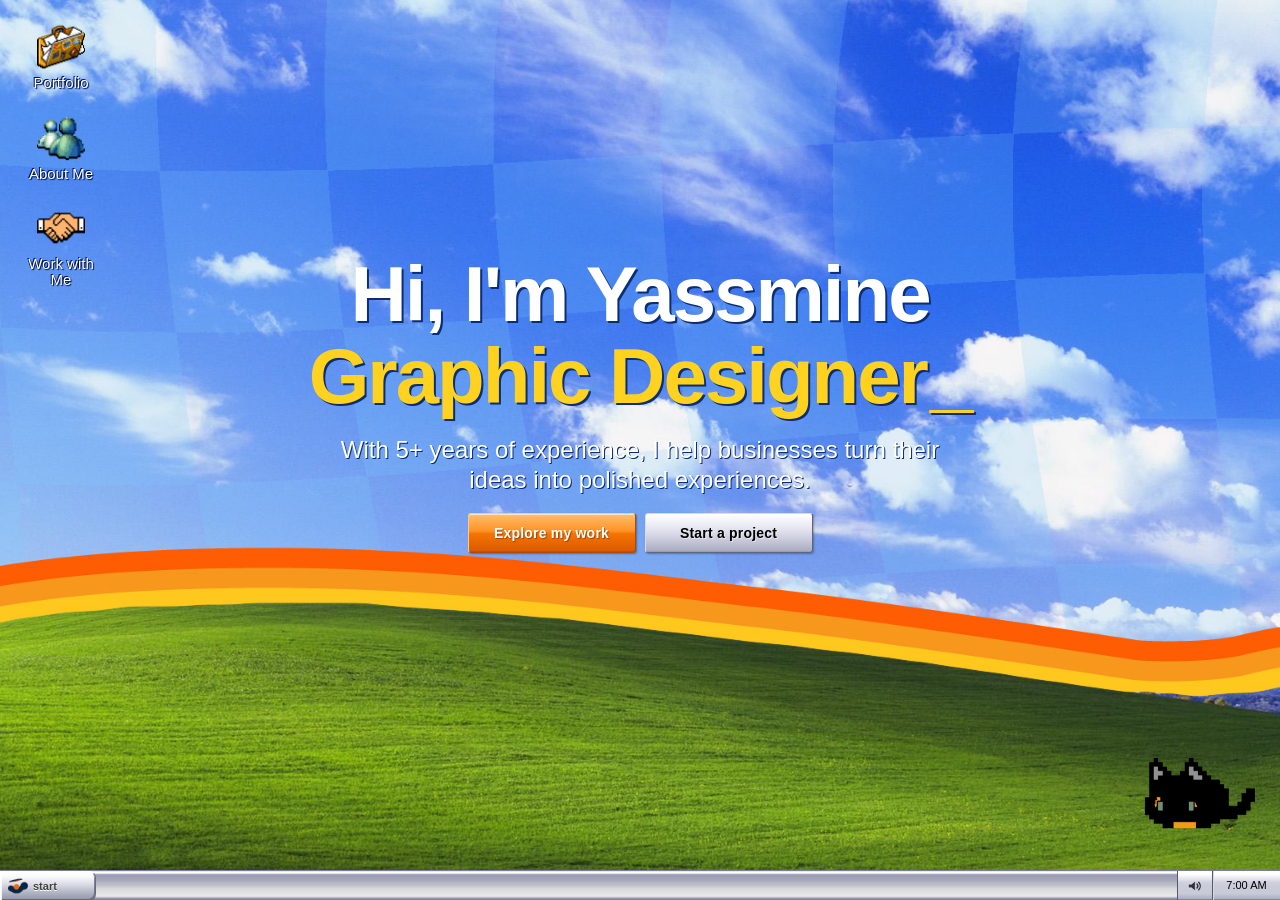
==== commit d4ed039c: "Update index.html" ====
--- a/index.html
+++ b/index.html
@@ -512,6 +512,11 @@
 
       </div>
 
+      <p class="form-consent">
+        I use your details only to reply to you. Nothing is shared or used for marketing.
+        <button type="button" class="consent-link open-popup" data-target="legalPopup">Privacy</button>
+      </p>
+
       <button class="xp-button primary hire-send" type="submit">Send request</button>
 
       <div class="response" aria-live="polite"></div>
@@ -1070,6 +1075,100 @@
     <footer class="status-bar" id="adminStatus">Locked</footer>
   </section>
 
+  <!-- Legal -->
+  <section class="popup-window legal-window" id="legalPopup" data-title="Legal" style="--x: 20vw; --y: 10vh;">
+    <header class="popup-header">
+      <span><img src="assets/img/community-icon.png" alt="">Legal</span>
+      <div class="window-controls">
+        <button class="minimize-popup" title="Minimize" aria-label="Minimize"></button>
+        <button class="maximize-popup" title="Maximize" aria-label="Maximize"></button>
+        <button class="close-popup" title="Close" aria-label="Close"></button>
+      </div>
+    </header>
+
+    <div class="popup-content legal-content" tabindex="-1">
+
+      <div class="legal-tabs" role="tablist" aria-label="Legal sections">
+        <button class="legal-tab active" role="tab" aria-selected="true" data-legal="privacy">Privacy</button>
+        <button class="legal-tab" role="tab" aria-selected="false" data-legal="terms">Terms of use</button>
+        <button class="legal-tab" role="tab" aria-selected="false" data-legal="cookies">Cookies</button>
+      </div>
+
+      <article class="legal-panel active" id="legalPrivacy" role="tabpanel">
+        <h2>Privacy</h2>
+        <p class="legal-updated">Last updated September 2026</p>
+
+        <h3>Who runs this site</h3>
+        <p>This is the personal portfolio of Ouaras Nouara El Yassmine, an independent product and graphic designer based in Algiers, Algeria. You can reach me at <a href="mailto:ouaras.yassmine@gmail.com">ouaras.yassmine@gmail.com</a>.</p>
+
+        <h3>What I collect</h3>
+        <p>Only what you type into the contact form: your name, email address, an optional phone number, the service you are interested in, your project description, and optional budget and timeline. Nothing else is collected, and there is no account to create.</p>
+
+        <h3>Why</h3>
+        <p>So I can reply to you. That is the only reason. I do not use your details for marketing, I do not build a profile, and I do not sell or share them with anyone for their own purposes.</p>
+
+        <h3>How it reaches me</h3>
+        <p>Form submissions are delivered by <a href="https://web3forms.com/privacy" target="_blank" rel="noopener">Web3Forms</a>, which passes them to my email inbox. Their privacy policy governs that step. The site itself is hosted by <a href="https://www.cloudflare.com/privacypolicy/" target="_blank" rel="noopener">Cloudflare</a>, which processes standard server logs including IP addresses for security and delivery.</p>
+
+        <h3>How long I keep it</h3>
+        <p>Enquiries stay in my email while a conversation is live and for a reasonable period afterwards in case it resumes. If you would like yours deleted sooner, email me and I will remove it.</p>
+
+        <h3>Tracking</h3>
+        <p>There is none. No analytics, no advertising, no tracking pixels, no third party scripts on this site. I do not know who visits or how many.</p>
+
+        <h3>Your rights</h3>
+        <p>You can ask me what I hold about you, ask for it to be corrected, or ask me to delete it. Email me and I will do it. If you are in the EU or UK, the GDPR gives you these rights formally; I will honour them for anyone regardless of where you are.</p>
+      </article>
+
+      <article class="legal-panel" id="legalTerms" role="tabpanel">
+        <h2>Terms of use</h2>
+        <p class="legal-updated">Last updated September 2026</p>
+
+        <h3>What this site is</h3>
+        <p>A portfolio showing design work I have done, and a way to get in touch. Nothing here is a product, a service being sold, or an offer to contract. No payment is taken on this site.</p>
+
+        <h3>The work shown</h3>
+        <p>Projects are presented to illustrate my design process and skills. Client names, logos and trademarks belong to their respective owners and appear here to identify the work, not to imply any endorsement of me by them.</p>
+
+        <h3>My own material</h3>
+        <p>The writing, layout, illustration and code on this site are mine. Please do not copy them wholesale for your own portfolio. Linking to it, quoting a little with credit, or taking inspiration is all fine.</p>
+
+        <h3>Accuracy</h3>
+        <p>I keep this current and describe my work honestly, but it is a portfolio rather than a specification. If a detail matters to a decision you are making, ask me and I will confirm it.</p>
+
+        <h3>External links</h3>
+        <p>Some projects link to live client sites. I do not control those and am not responsible for their content.</p>
+
+        <h3>Getting in touch</h3>
+        <p>Sending an enquiry does not create a contract or a working relationship. Any project would be agreed separately in writing.</p>
+
+        <h3>Where this applies</h3>
+        <p>I am based in Algeria, and Algerian law governs this site.</p>
+      </article>
+
+      <article class="legal-panel" id="legalCookies" role="tabpanel">
+        <h2>Cookies</h2>
+        <p class="legal-updated">Last updated September 2026</p>
+
+        <h3>The short version</h3>
+        <p>This site sets no cookies and there is nothing to consent to.</p>
+
+        <h3>The longer version</h3>
+        <p>There is one small item saved in your own browser: whether you turned the background sound on or off, so the site remembers your choice next time. It never leaves your device, it is not sent to me, and it identifies nothing about you.</p>
+
+        <p>Under the GDPR and the ePrivacy rules, storage that exists purely to remember a preference you set yourself is exempt from consent requirements. That is why there is no cookie banner. I would rather not interrupt you with a pop-up asking permission for something that does not track you.</p>
+
+        <h3>Clearing it</h3>
+        <p>Clearing your browser data for this site removes it. Nothing breaks; the sound setting simply returns to its default.</p>
+
+        <h3>If that ever changes</h3>
+        <p>If I add analytics at some point, I will add a proper consent banner and update this page first.</p>
+      </article>
+
+    </div>
+    <footer class="status-bar">Questions about any of this? Email ouaras.yassmine@gmail.com</footer>
+  </section>
+
   <!-- Request sent -->
   <section class="popup-window sent-window" id="sentPopup" data-title="Request sent" style="--x: 32vw; --y: 26vh;">
     <header class="popup-header">
@@ -1120,6 +1219,7 @@
         <button class="open-popup" data-target="aboutPopup"><img src="assets/img/community-icon.png" alt=""><span>About Me</span></button>
         <button class="open-popup" data-target="hirePopup"><img src="assets/img/work-icon.png" alt=""><span>Work with Me</span></button>
         <button class="open-popup" data-target="hobbiesPopup"><img src="assets/img/yuki.png" alt=""><span>Yuki&rsquo;s Studio</span></button>
+        <button class="open-popup" data-target="legalPopup"><img src="assets/img/community-icon.png" alt=""><span>Legal</span></button>
       </div>
 
     </div>
--- a/assets/css/style.css
+++ b/assets/css/style.css
@@ -6704,7 +6704,7 @@
   text-decoration: none;
 }
 .project-files a:hover { background: #efe2c6; color: #2b2317; }
-.project-files a::before { content: "\\1F4CE"; font-size: 16px; }
+.project-files a::before { content: "📎"; font-size: 16px; }
 
 @media (max-width: 700px) {
   .project-gallery[data-cols="2"],
